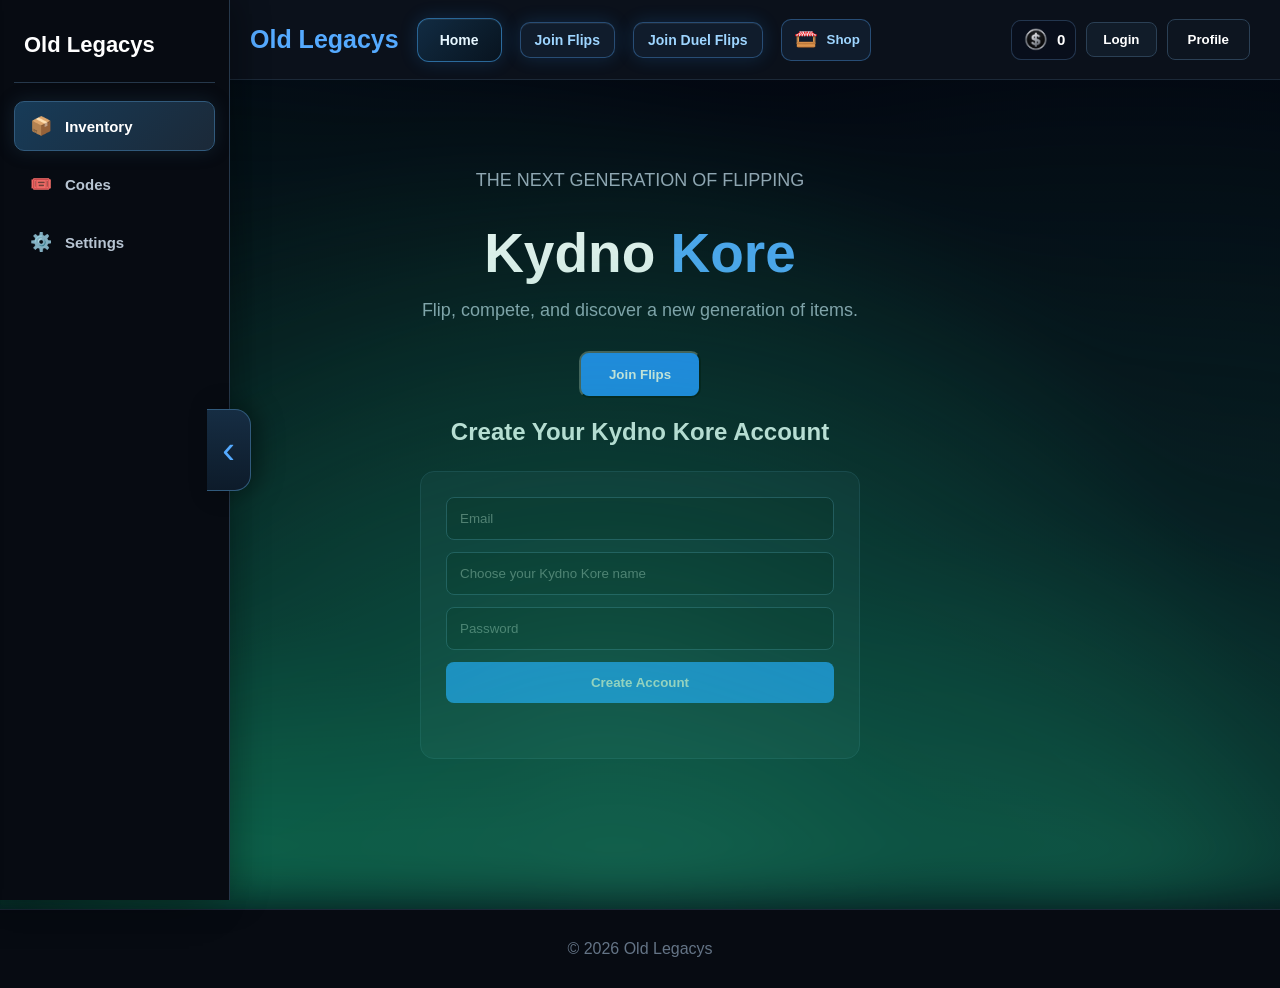
==== index.html @ 5fd255b4 "heyeyeyey" ====
<!DOCTYPE html>

<html>
<head>
<meta content="width=device-width, initial-scale=1, maximum-scale=1, user-scalable=no, viewport-fit=cover" name="viewport"/>
<title>Kydno Kore Test</title>
<link href="style.css" rel="stylesheet"/>
<link href="css/admin-panels.css" rel="stylesheet"/>
<link rel="stylesheet" href="css/coinflip-animation.css">
<style id="admin-panel-redesign">

/* ===== ADMIN PANEL REDESIGN ONLY ===== */

#admin-panel.profile-panel {
background: rgba(2, 7, 16, .78) !important;
backdrop-filter: blur(10px) !important;
-webkit-backdrop-filter: blur(10px) !important;
}

#admin-panel .profile-box {
width: min(600px, 92vw) !important;

padding: 0 !important;
overflow: hidden !important;

background:
radial-gradient(
circle at top right,
rgba(54, 111, 190, .18),
transparent 42%
),
linear-gradient(
145deg,
#162235,
#101a29 55%,
#0c1421
) !important;

border: 1px solid rgba(86, 150, 235, .42) !important;
border-radius: 22px !important;

box-shadow:
0 28px 90px rgba(0, 0, 0, .62),
0 0 45px rgba(41, 116, 214, .12) !important;
}

#admin-panel h2 {
margin: 0 !important;
padding: 28px 30px 8px !important;

color: #f4f8ff !important;

font-size: 30px !important;
}

#admin-panel > .profile-box > p {
margin: 0 !important;
padding: 0 30px 24px !important;

color: #91b9ed !important;

font-size: 13px !important;
letter-spacing: 1px !important;

border-bottom: 1px solid rgba(109, 157, 220, .18) !important;
}

#admin-panel .admin-content {
padding: 26px 30px 30px !important;
}

#admin-panel .admin-content > p {
color: #aabbd0 !important;
}

#close-admin {
top: 20px !important;
right: 20px !important;

width: 44px !important;
height: 44px !important;

border-radius: 14px !important;

background: rgba(255,255,255,.05) !important;
border: 1px solid rgba(151,184,226,.18) !important;

color: #d8e6f8 !important;

font-size: 27px !important;
}

#admin-user-search {
width: 100% !important;

padding: 15px 17px !important;

box-sizing: border-box !important;

background: rgba(7, 15, 27, .7) !important;

border: 1px solid rgba(117,164,226,.22) !important;
border-radius: 13px !important;

color: #f4f8ff !important;

outline: none !important;
}

#admin-user-search:focus {
border-color: rgba(101,166,242,.7) !important;

box-shadow: 0 0 0 3px rgba(55,125,220,.12) !important;
}

#admin-search-button {
width: 100% !important;

margin-top: 12px !important;
padding: 15px !important;

border: 1px solid rgba(117,177,255,.45) !important;
border-radius: 13px !important;

background:
linear-gradient(
135deg,
#3c82d4,
#245fa8
) !important;

color: white !important;

font-size: 15px !important;
font-weight: 700 !important;

cursor: pointer !important;

box-shadow:
0 8px 24px rgba(36,95,168,.25) !important;
}

#admin-search-button:hover {
transform: translateY(-1px) !important;

filter: brightness(1.1) !important;
}

#admin-user-result {
margin-top: 18px !important;
}


/* =====================================
   JOIN FLIP VALUE METER
===================================== */
.join-value-meter {
    margin: 18px 0 8px;
    padding: 16px;
    border: 1px solid rgba(89, 154, 255, 0.22);
    border-radius: 14px;
    background: linear-gradient(180deg, rgba(13, 22, 43, 0.92), rgba(8, 14, 28, 0.92));
    box-shadow: inset 0 1px 0 rgba(255,255,255,0.035), 0 10px 30px rgba(0,0,0,0.16);
}

.join-value-meter-header, .join-value-meter-footer {
    display: flex;
    align-items: flex-end;
    justify-content: space-between;
    gap: 16px;
}

.join-value-meter-label {
    display: block;
    font-size: 11px;
    text-transform: uppercase;
    letter-spacing: 0.08em;
    opacity: 0.58;
    margin-bottom: 4px;
}

.join-value-meter-header strong {
    font-size: 20px;
    line-height: 1;
}

.join-value-meter-target-wrap { text-align: right; }

.join-value-meter-track {
    position: relative;
    height: 18px;
    margin: 22px 0 18px;
    overflow: visible;
    border-radius: 999px;
    background: rgba(255,255,255,0.075);
    box-shadow: inset 0 2px 7px rgba(0,0,0,0.38);
}

.join-value-acceptable-zone {
    position: absolute;
    top: 2px;
    bottom: 2px;
    border-radius: 999px;
    background: rgba(61, 224, 150, 0.13);
    box-shadow: inset 0 0 14px rgba(61,224,150,0.09);
}

.join-value-fill {
    position: absolute;
    left: 0;
    top: 2px;
    bottom: 2px;
    width: 0%;
    border-radius: 999px;
    background: linear-gradient(90deg, #5f8cff, #7d5cff);
    box-shadow: 0 0 12px rgba(95,140,255,0.5), 0 0 28px rgba(125,92,255,0.2);
    transition: width 320ms cubic-bezier(.2,.8,.2,1), background 220ms ease, box-shadow 220ms ease;
}

.join-value-meter.is-valid .join-value-fill {
    background: linear-gradient(90deg, #36d98b, #48f0ae);
    box-shadow: 0 0 14px rgba(54,217,139,0.62), 0 0 30px rgba(72,240,174,0.24);
}

.join-value-meter.is-low .join-value-fill {
    background: linear-gradient(90deg, #ff637a, #ff9a5c);
    box-shadow: 0 0 14px rgba(255,99,122,0.5);
}

.join-value-meter.is-high .join-value-fill {
    background: linear-gradient(90deg, #ff8a5c, #ff5f7d);
    box-shadow: 0 0 14px rgba(255,95,125,0.5);
}

.join-value-marker {
    position: absolute;
    top: -5px;
    bottom: -5px;
    width: 2px;
    background: rgba(255,255,255,0.68);
    box-shadow: 0 0 8px rgba(255,255,255,0.24);
    z-index: 3;
}

.join-value-marker span {
    position: absolute;
    top: 23px;
    left: 50%;
    transform: translateX(-50%);
    font-size: 10px;
    white-space: nowrap;
    opacity: 0.52;
}

.join-value-target-marker {
    width: 3px;
    background: #ffffff;
    box-shadow: 0 0 12px rgba(255,255,255,0.55);
}

.join-value-meter-footer {
    align-items: center;
    font-size: 12px;
    opacity: 0.72;
}

.join-value-status {
    font-size: 12px;
    transition: color 180ms ease;
}

.join-value-meter.is-valid .join-value-status { color: #48f0ae; }
.join-value-meter.is-low .join-value-status,
.join-value-meter.is-high .join-value-status { color: #ff8b8b; }

/* Compact Join Value Meter layout: sits to the left of Total Value */
.join-value-summary-row {
    display: flex;
    align-items: center;
    justify-content: space-between;
    gap: 18px;
    margin-top: 18px;
}

.join-value-summary-row .join-value-meter {
    flex: 1 1 auto;
    min-width: 0;
    margin: 0;
    padding: 12px 14px 11px;
}

.join-value-summary-row .create-flip-summary {
    flex: 0 0 auto;
    margin: 0;
    min-width: 150px;
    text-align: right;
}

.join-value-summary-row .join-value-meter-header strong {
    font-size: 17px;
}

.join-value-summary-row .join-value-meter-track {
    height: 12px;
    margin: 14px 0 14px;
}

.join-value-summary-row .join-value-marker {
    top: -4px;
    bottom: -4px;
}

.join-value-summary-row .join-value-marker span {
    top: 17px;
    font-size: 9px;
}

.join-value-summary-row .join-value-meter-footer {
    font-size: 11px;
}

@media (max-width: 700px) {
    /* Phones: stack the meter and total so neither gets cramped */
    .join-value-summary-row {
        flex-direction: column;
        align-items: stretch;
        gap: 12px;
    }

    .join-value-summary-row .join-value-meter {
        width: 100%;
    }

    .join-value-summary-row .create-flip-summary {
        min-width: 0;
        width: 100%;
        text-align: right;
    }

    .join-value-summary-row .join-value-meter-header strong {
        font-size: 16px;
    }
}

@media (max-width: 420px) {
    .join-value-summary-row .join-value-meter {
        padding: 11px 12px 10px;
    }

    .join-value-summary-row .join-value-meter-header,
    .join-value-summary-row .join-value-meter-footer {
        gap: 10px;
    }

    .join-value-summary-row .join-value-meter-track {
        margin: 13px 0 14px;
    }
}

/* MATCH READY POPUP */
/* JOIN FLIP — PLAYER VS PLAYER PANEL */
#create-flip-panel.join-player-panel .create-flip-box {
    width: min(1080px, 96vw) !important;
}
#create-flip-panel.join-player-panel .join-player-layout {
    display: grid;
    grid-template-columns: minmax(0, 1fr) minmax(0, 1fr);
    gap: 18px;
    margin: 18px 0;
}
#create-flip-panel.join-player-panel .join-player-side {
    min-width: 0;
    border: 1px solid rgba(110, 165, 235, .18);
    border-radius: 18px;
    background: linear-gradient(160deg, rgba(19,31,50,.88), rgba(8,15,28,.88));
    overflow: hidden;
}
#create-flip-panel.join-player-panel .join-player-side-header {
    padding: 16px 18px;
    border-bottom: 1px solid rgba(120,170,235,.14);
    background: rgba(255,255,255,.025);
}
#create-flip-panel.join-player-panel .join-player-side-label {
    display:block;
    font-size:10px;
    text-transform:uppercase;
    letter-spacing:.12em;
    opacity:.52;
    margin-bottom:5px;
}
#create-flip-panel.join-player-panel .join-player-name {
    display:flex;
    align-items:center;
    gap:9px;
    font-size:18px;
    font-weight:800;
}
#create-flip-panel.join-player-panel .join-player-avatar {
    width:34px;height:34px;border-radius:11px;display:grid;place-items:center;
    background:linear-gradient(145deg,#315f9e,#182b49);
    border:1px solid rgba(132,184,255,.25);
    box-shadow:0 5px 18px rgba(0,0,0,.22);
}
#create-flip-panel.join-player-panel .join-player-total {
    margin-top:6px;font-size:12px;opacity:.62;
}
#create-flip-panel.join-player-panel .join-opponent-items,
#create-flip-panel.join-player-panel .join-your-items {
    padding:14px;
    height:300px;
    overflow-y:auto;
    overscroll-behavior:contain;
}
#create-flip-panel.join-player-panel .join-opponent-items::-webkit-scrollbar,
#create-flip-panel.join-player-panel .join-your-items::-webkit-scrollbar { width:7px; }
#create-flip-panel.join-player-panel .join-opponent-items::-webkit-scrollbar-thumb,
#create-flip-panel.join-player-panel .join-your-items::-webkit-scrollbar-thumb { background:rgba(140,180,235,.22);border-radius:99px; }
#create-flip-panel.join-player-panel .join-opponent-item {
    display:flex;align-items:center;gap:12px;padding:10px 11px;margin-bottom:8px;
    border:1px solid rgba(255,255,255,.07);border-radius:12px;background:rgba(255,255,255,.035);
}
#create-flip-panel.join-player-panel .join-opponent-item img,
#create-flip-panel.join-player-panel .join-opponent-item .join-item-placeholder {
    width:42px;height:42px;flex:0 0 42px;object-fit:contain;border-radius:9px;
}
#create-flip-panel.join-player-panel .join-item-placeholder { display:grid;place-items:center;background:rgba(255,255,255,.05);font-size:18px; }
#create-flip-panel.join-player-panel .join-opponent-item-info { min-width:0;flex:1; }
#create-flip-panel.join-player-panel .join-opponent-item-name { font-size:13px;font-weight:700;overflow:hidden;text-overflow:ellipsis;white-space:nowrap; }
#create-flip-panel.join-player-panel .join-opponent-item-value { font-size:11px;opacity:.58;margin-top:3px; }
#create-flip-panel.join-player-panel .join-readonly-note { font-size:10px;opacity:.42;text-align:center;margin:8px 0 0; }
#create-flip-panel.join-player-panel .join-your-items { height:300px; }
#create-flip-panel.join-player-panel .join-value-summary-row { margin-top:14px; }
#create-flip-panel.join-player-panel .join-vs-divider {
    display:flex;align-items:center;gap:12px;margin:8px 0;color:rgba(255,255,255,.5);font-size:11px;font-weight:800;letter-spacing:.1em;
}
#create-flip-panel.join-player-panel .join-vs-divider::before,
#create-flip-panel.join-player-panel .join-vs-divider::after { content:"";height:1px;background:rgba(120,170,235,.15);flex:1; }
@media(max-width:760px){
    #create-flip-panel.join-player-panel .join-player-layout { grid-template-columns:1fr; }
    #create-flip-panel.join-player-panel .join-opponent-items,
    #create-flip-panel.join-player-panel .join-your-items { height:240px; }
    #create-flip-panel.join-player-panel .create-flip-box { width:min(620px,96vw) !important; }
}


/* =====================================
   DUEL FLIPS NAV + PAGE
   ===================================== */
.join-flips-nav-button {
    border: 1px solid rgba(85,170,255,.35);
    background: rgba(18,31,48,.85);
    color: #9ed5ff;
    cursor: pointer;
    padding: 9px 14px;
    border-radius: 10px;
    font-weight: 700;
    transition: .2s ease;
}
.join-flips-nav-button:hover {
    background: rgba(42,115,185,.28);
    border-color: rgba(85,170,255,.7);
    transform: translateY(-1px);
}
.join-duel-nav-button {
    border: 1px solid rgba(85,170,255,.35);
    background: rgba(18,31,48,.85);
    color: #9ed5ff;
    cursor: pointer;
    padding: 9px 14px;
    border-radius: 10px;
    font-weight: 700;
    transition: .2s ease;
}
.join-duel-nav-button:hover {
    background: rgba(42,115,185,.28);
    border-color: rgba(85,170,255,.7);
    transform: translateY(-1px);
}
.duel-flips-page .flips-title-area {
    display: block;
    text-align: left;
    padding: 10px 0 18px;
}
.duel-flips-page .flips-title-area h1 {
    margin: 0 0 6px;
}
.duel-flips-page .flips-title-area p {
    margin: 0;
    color: rgba(220,230,245,.68);
}
@media (max-width: 900px) {
    .site-header { padding-left: 18px !important; }
    .header-left { gap: 8px !important; }
    .join-flips-nav-button, .join-duel-nav-button { padding: 8px 10px; font-size: 12px; }
}

</style>
<style id="join-value-meter-final-fix">

/* =====================================
   JOIN VALUE METER — FINAL LAYOUT FIX
===================================== */
.join-value-summary-row { width: 100%; min-height: 78px; }

/* Create mode: hidden meter leaves Total Value on the far right. */
.join-value-summary-row .join-value-meter[hidden] + .create-flip-summary {
    margin-left: auto !important;
    min-width: 150px;
    text-align: right;
}

/* Join mode: compact meter left, Total Value fixed right. */
.join-value-summary-row .join-value-meter:not([hidden]) {
    flex: 1 1 0;
    max-width: calc(100% - 180px);
    min-width: 0;
    padding: 10px 13px 9px;
    border-radius: 13px;
}

.join-value-summary-row .create-flip-summary {
    margin-left: auto !important;
    flex: 0 0 150px;
    min-width: 150px;
    text-align: right;
}

.join-value-summary-row .join-value-meter-header strong { font-size: 16px; }
.join-value-summary-row .join-value-meter-track { height: 11px; margin: 12px 0 13px; overflow: visible; }
.join-value-summary-row .join-value-meter-footer {
    display: flex; align-items: center; justify-content: space-between; gap: 10px; font-size: 11px;
}

/* Clear color states. */
.join-value-meter.is-low .join-value-fill {
    background: linear-gradient(90deg, #ff536f, #ff9b57) !important;
    box-shadow: 0 0 16px rgba(255,83,111,.55) !important;
}
.join-value-meter.is-valid .join-value-fill {
    background: linear-gradient(90deg, #27c99a, #59f0b8) !important;
    box-shadow: 0 0 18px rgba(39,201,154,.58) !important;
}
.join-value-meter.is-high .join-value-fill {
    background: linear-gradient(90deg, #ffad4f, #ff536f) !important;
    box-shadow: 0 0 16px rgba(255,83,111,.55) !important;
}
.join-value-meter.is-valid .join-value-status { color: #59f0b8 !important; }
.join-value-meter.is-low .join-value-status { color: #ff9b8d !important; }
.join-value-meter.is-high .join-value-status { color: #ffb15c !important; }
.join-value-acceptable-zone {
    background: rgba(70,235,171,.14) !important;
    border-left: 1px solid rgba(89,240,184,.48);
    border-right: 1px solid rgba(89,240,184,.48);
}

@media (max-width: 700px) {
    .join-value-summary-row { flex-direction: row !important; align-items: center; gap: 14px; }
    .join-value-summary-row .join-value-meter:not([hidden]) { width: auto; max-width: none; flex: 1 1 0; }
    .join-value-summary-row .create-flip-summary { width: auto; flex: 0 0 126px; min-width: 126px; }
}
@media (max-width: 480px) {
    .join-value-summary-row { flex-direction: column !important; align-items: stretch; }
    .join-value-summary-row .join-value-meter:not([hidden]),
    .join-value-summary-row .create-flip-summary { width: 100%; max-width: none; min-width: 0; flex: none; }
}

</style>
<style id="inventory-image-sizing">

.inventory-item-image {
width: 46px !important;
height: 46px !important;
flex: 0 0 46px !important;

display: flex !important;
align-items: center !important;
justify-content: center !important;
}

.inventory-item-image img {
width: 41px !important;
height: 41px !important;

object-fit: contain !important;
display: block !important;

border-radius: 6px !important;
}

</style>
<style id="inventory-item-layout">

.inventory-item {
display: flex !important;
align-items: center !important;
gap: 16px !important;
}

.inventory-item-image {
width: 46px !important;
height: 46px !important;
flex-shrink: 0 !important;
}

.inventory-item-info {
display: flex !important;
flex-direction: column !important;
justify-content: center !important;
}

.inventory-item-info h3 {
margin: 0 !important;
}

.inventory-item-info p {
margin: 5px 0 0 !important;
}
/* Cleaner inventory text */

.inventory-item-info h3 {
color: #f8fbff !important;
font-weight: 700 !important;
letter-spacing: 0.2px !important;
text-shadow: 0 1px 2px rgba(0, 0, 0, 0.35);
}

.inventory-item-info p {
color: #b9c7d9 !important;
font-weight: 500 !important;
text-shadow: 0 1px 2px rgba(0, 0, 0, 0.3);
}
/* Disable navigation buttons when sidebar is collapsed */

.side-menu.collapsed {
background: #070b12;
}

.side-menu.collapsed .side-menu-items {
pointer-events: none !important;
}

.side-menu.collapsed #sidebar-toggle {
pointer-events: auto !important;
}

</style>
<style id="admin-search-result-redesign">

/* ===== ADMIN SEARCH RESULT ===== */

#admin-user-result {
margin-top: 18px !important;
}

/* The user result card */

#admin-user-result > div {
padding: 18px !important;

background:
linear-gradient(
145deg,
rgba(34, 52, 76, .88),
rgba(18, 29, 45, .92)
) !important;

border: 1px solid
rgba(117, 164, 226, .20) !important;

border-radius: 16px !important;

box-shadow:
inset 0 1px 0 rgba(255,255,255,.03),
0 10px 30px rgba(0,0,0,.16) !important;
}

/* Username */

#admin-user-result strong {
color: #f2f7ff !important;

font-size: 18px !important;
font-weight: 750 !important;
}

/* VIEW INVENTORY BUTTON */

#admin-user-result button {
width: 100% !important;

margin-top: 14px !important;
padding: 14px 16px !important;

border: 1px solid
rgba(107, 176, 255, .42) !important;

border-radius: 13px !important;

background:
linear-gradient(
135deg,
#326fbd,
#214f91
) !important;

color: #ffffff !important;

font-size: 15px !important;
font-weight: 750 !important;

letter-spacing: .2px !important;

cursor: pointer !important;

box-shadow:
0 8px 22px rgba(32, 86, 158, .28) !important;

transition:
transform .18s ease,
filter .18s ease,
box-shadow .18s ease !important;
}

#admin-user-result button:hover {
transform: translateY(-2px) !important;

filter: brightness(1.12) !important;

box-shadow:
0 12px 28px rgba(45, 110, 200, .38) !important;
}

#admin-user-result button:active {
transform: translateY(0) scale(.98) !important;
}

</style>
<style id="flip-panel-viewport-and-join-validation-fix">
/* Keep the full Create/Join panel reachable instead of cutting off the bottom button. */
#create-flip-panel.create-flip-panel {
    align-items: flex-start !important;
    overflow-y: auto !important;
    overscroll-behavior: contain;
    box-sizing: border-box !important;
    padding: 10px 12px 28px !important;
}
#create-flip-panel .create-flip-box {
    margin: 0 auto !important;
    max-height: calc(100svh - 20px);
    overflow-y: auto !important;
    box-sizing: border-box !important;
}
#confirm-create-flip.join-value-blocked {
    cursor: not-allowed !important;
    opacity: 0.52 !important;
    filter: saturate(0.55);
    box-shadow: none !important;
}
#confirm-create-flip.join-value-ready { opacity: 1 !important; }
@media (max-width: 700px) {
    #create-flip-panel.create-flip-panel { padding: 6px 8px 22px !important; }
    #create-flip-panel .create-flip-box { max-height: calc(100svh - 12px); }
}
</style>
<style id="final-tablet-layout-fix">
html, body { width: 100%; max-width: 100%; margin: 0; padding: 0; overflow-x: hidden !important; overscroll-behavior-x: none !important; touch-action: pan-y !important; }
*, *::before, *::after { box-sizing: border-box; }
button, a, input, select, textarea { touch-action: manipulation !important; }
.site-header, .main-content, .hero, .live-flips-page, .duel-flips-page { max-width: 100%; }
@media (max-width: 900px) {
  .site-header { width: 100% !important; max-width: 100vw !important; overflow: hidden !important; }
  .header-left, .header-actions { min-width: 0 !important; }
  .main-navigation { min-width: 0 !important; }
  .create-flip-panel { width: 100vw !important; max-width: 100vw !important; left: 0 !important; right: 0 !important; }
  .create-flip-box { width: min(96vw, 1080px) !important; max-width: 96vw !important; }
}
</style>
<style id="KK-HARD-UI-FIX">
/* HARD TABLET FRAME FIX */
html, body { width:100% !important; min-width:0 !important; max-width:100% !important; overflow-x:hidden !important; overscroll-behavior-x:none !important; }
body { margin:0 !important; padding:0 !important; }
body > * { max-width:100% !important; }
.site-header { width:100% !important; max-width:100vw !important; min-width:0 !important; overflow:hidden !important; }
.header-left, .header-actions, .main-navigation { min-width:0 !important; max-width:100% !important; }
.main-content, main, .hero, .live-flips-page, .duel-flips-page { width:100% !important; max-width:100% !important; min-width:0 !important; overflow-x:hidden !important; }
/* Keep the  balance out of the crowded top-right header. */
.site-header .hero-balance { display:none !important; }
.hero-balance { margin:18px auto 0 !important; width:max-content !important; }
/* Make the modal impossible to remain visually hidden when opened by our controller. */
#create-flip-panel.kk-open { display:flex !important; visibility:visible !important; opacity:1 !important; pointer-events:auto !important; position:fixed !important; inset:0 !important; z-index:99999 !important; width:100vw !important; max-width:none !important; overflow-y:auto !important; overflow-x:hidden !important; }
#create-flip-panel.kk-open .create-flip-box { margin:auto !important; max-width:calc(100vw - 24px) !important; width:min(1080px, calc(100vw - 24px)) !important; max-height:calc(100dvh - 24px) !important; overflow-y:auto !important; }
#create-flip-panel:not(.kk-open) { pointer-events:none !important; }
#create-flip-panel .create-flip-item, #create-flip-panel button { touch-action:manipulation !important; }
@media (max-width:900px) {
  .site-header { padding-left:8px !important; padding-right:8px !important; }
  .header-left { flex-wrap:wrap !important; gap:6px !important; }
  .main-navigation { display:none !important; }
  .header-actions { flex-shrink:0 !important; }
  .header-actions .balance { display:none !important; }
  .back-home-button, .join-flips-nav-button, .join-duel-nav-button { white-space:nowrap !important; }
  .hero, .live-flips-page, .duel-flips-page { padding-left:12px !important; padding-right:12px !important; }
}
</style>
<style id="KK-FINAL-ROWS-AND-MODALS">
/* FINAL UI: compact stacked flip rows */















/* Modal must be a real full-screen layer. Nothing behind it can receive a tap. */
#create-flip-panel.create-flip-panel {
  position:fixed !important;
  inset:0 !important;
  width:100vw !important;
  height:100dvh !important;
  max-width:none !important;
  max-height:none !important;
  display:flex !important;
  align-items:flex-start !important;
  justify-content:center !important;
  padding:14px !important;
  overflow-y:auto !important;
  overflow-x:hidden !important;
  overscroll-behavior:contain !important;
  touch-action:pan-y !important;
  z-index:2147483000 !important;
  isolation:isolate !important;
}
#create-flip-panel.create-flip-panel.hidden { display:none !important; }
#create-flip-panel.create-flip-panel:not(.hidden) { display:flex !important; pointer-events:auto !important; }
#create-flip-panel .create-flip-box {
  position:relative !important;
  z-index:2 !important;
  width:min(1080px,calc(100vw - 28px)) !important;
  max-width:1080px !important;
  max-height:calc(100dvh - 28px) !important;
  overflow-y:auto !important;
  overflow-x:hidden !important;
  overscroll-behavior:contain !important;
  touch-action:pan-y !important;
  margin:0 auto !important;
  flex:0 0 auto !important;
}
#create-flip-panel .close-create-flip {
  position:sticky !important;
  top:0 !important;
  z-index:20 !important;
  cursor:pointer !important;
  pointer-events:auto !important;
}

/* CREATE inventory: one internal scroll area, always reachable. */
#create-flip-panel:not(.join-player-panel) #kk-create-items-slot { display:block !important; width:100% !important; }
#create-flip-panel:not(.join-player-panel) #create-flip-items {
  display:grid !important;
  grid-template-columns:repeat(auto-fill,minmax(130px,1fr)) !important;
  gap:10px !important;
  max-height:420px !important;
  overflow-y:auto !important;
  overflow-x:hidden !important;
  touch-action:pan-y !important;
  overscroll-behavior:contain !important;
}

/* JOIN: always half-and-half, with each inventory independently scrollable. */
#create-flip-panel.join-player-panel #join-player-layout {
  display:grid !important;
  grid-template-columns:minmax(0,1fr) minmax(0,1fr) !important;
  gap:14px !important;
  width:100% !important;
  min-width:0 !important;
  margin:14px 0 !important;
}
#create-flip-panel.join-player-panel .join-player-side {
  min-width:0 !important;
  width:100% !important;
  overflow:hidden !important;
}
#create-flip-panel.join-player-panel .join-opponent-items,
#create-flip-panel.join-player-panel .join-your-items {
  height:360px !important;
  max-height:360px !important;
  overflow-y:auto !important;
  overflow-x:hidden !important;
  touch-action:pan-y !important;
  overscroll-behavior:contain !important;
}
#create-flip-panel.join-player-panel #kk-your-items-slot { width:100% !important; }
#create-flip-panel.join-player-panel #kk-your-items-slot #create-flip-items {
  display:grid !important;
  grid-template-columns:repeat(auto-fill,minmax(105px,1fr)) !important;
  gap:9px !important;
  max-height:none !important;
  overflow:visible !important;
  padding:0 !important;
}
#create-flip-panel.join-player-panel .create-flip-item { min-width:0 !important; }

/* No balance/coin decorations in this UI. */
.kk-header-balance, .hero-balance, .balance, .header-balance { display:none !important; }

@media(max-width:760px){
  
  
  
  #create-flip-panel.join-player-panel #join-player-layout { grid-template-columns:minmax(0,1fr) minmax(0,1fr) !important; gap:8px !important; }
  #create-flip-panel.join-player-panel .join-opponent-items,
  #create-flip-panel.join-player-panel .join-your-items { height:300px !important; max-height:300px !important; }
  #create-flip-panel .create-flip-box { width:calc(100vw - 16px) !important; max-width:calc(100vw - 16px) !important; max-height:calc(100dvh - 16px) !important; }
}
</style>
<style id="kk-clean-modal-and-rows">
/* CLEAN MODAL: fixed frame, scrolling content, fixed action button */
#create-flip-panel { overflow:hidden !important; }
#create-flip-panel .create-flip-box { position:relative !important; display:flex !important; flex-direction:column !important; width:min(1080px, calc(100vw - 24px)) !important; height:min(92svh, 820px) !important; max-height:min(92svh, 820px) !important; overflow:hidden !important; box-sizing:border-box !important; }
#create-flip-panel .kk-modal-scroll { flex:1 1 auto !important; min-height:0 !important; overflow-y:auto !important; overflow-x:hidden !important; padding-right:4px !important; -webkit-overflow-scrolling:touch !important; }
#create-flip-panel #confirm-create-flip { flex:0 0 auto !important; position:relative !important; bottom:auto !important; margin:12px 0 0 !important; width:100% !important; min-height:52px !important; z-index:20 !important; }
#create-flip-panel #close-create-flip { position:absolute !important; top:12px !important; right:12px !important; left:auto !important; z-index:50 !important; }
/* JOIN IS ALWAYS TWO COLUMNS */
#create-flip-panel.join-player-panel #join-player-layout { display:grid !important; grid-template-columns:minmax(0,1fr) minmax(0,1fr) !important; gap:14px !important; align-items:stretch !important; width:100% !important; }
#create-flip-panel.join-player-panel .join-player-side { min-width:0 !important; width:100% !important; }
#create-flip-panel.join-player-panel .join-opponent-items,
#create-flip-panel.join-player-panel .join-your-items { height:300px !important; max-height:300px !important; overflow-y:auto !important; overflow-x:hidden !important; }
#create-flip-panel.join-player-panel #kk-your-items-slot { width:100% !important; min-height:100px !important; }
#create-flip-panel.join-player-panel #kk-your-items-slot #create-flip-items { display:grid !important; grid-template-columns:repeat(2,minmax(0,1fr)) !important; gap:8px !important; max-height:none !important; overflow:visible !important; }
/* STACKED FLIP ROWS WITH THE DARK DECORATION RESTORED */






@media(max-width:700px){
  #create-flip-panel .create-flip-box { width:calc(100vw - 16px) !important; height:94svh !important; max-height:94svh !important; padding:14px !important; }
  #create-flip-panel.join-player-panel #join-player-layout { grid-template-columns:minmax(0,1fr) minmax(0,1fr) !important; gap:7px !important; }
  #create-flip-panel.join-player-panel .join-opponent-items, #create-flip-panel.join-player-panel .join-your-items { height:260px !important; max-height:260px !important; padding:7px !important; }
  
}
</style>
<style id="KK-BLANK-POPUP-FIX">
#create-flip-panel.create-flip-panel{
  position:fixed!important;inset:0!important;width:100vw!important;height:100dvh!important;
  max-width:none!important;max-height:none!important;padding:14px!important;
  display:none!important;align-items:center!important;justify-content:center!important;
  overflow:hidden!important;z-index:2147483000!important;box-sizing:border-box!important;
  background:rgba(2,7,15,.78)!important;
}
#create-flip-panel.create-flip-panel:not(.hidden){
  display:flex!important;visibility:visible!important;opacity:1!important;pointer-events:auto!important;
}
#create-flip-panel.create-flip-panel.hidden{display:none!important;pointer-events:none!important;}

#create-flip-panel .create-flip-box{
  position:relative!important;display:flex!important;flex-direction:column!important;
  width:min(1080px,calc(100vw - 28px))!important;max-width:1080px!important;
  height:min(92dvh,820px)!important;max-height:calc(100dvh - 28px)!important;
  min-height:0!important;margin:auto!important;overflow:hidden!important;box-sizing:border-box!important;
}
#create-flip-panel .kk-modal-scroll{
  flex:1 1 auto!important;min-height:0!important;width:100%!important;
  overflow-y:auto!important;overflow-x:hidden!important;
  -webkit-overflow-scrolling:touch!important;overscroll-behavior:contain!important;padding-right:3px!important;
}
#create-flip-panel #close-create-flip{
  position:absolute!important;top:12px!important;right:12px!important;left:auto!important;
  z-index:50!important;pointer-events:auto!important;
}
#create-flip-panel #confirm-create-flip{
  position:relative!important;flex:0 0 auto!important;width:100%!important;min-height:52px!important;
  margin:14px 0 0!important;z-index:50!important;pointer-events:auto!important;
}

/* CREATE MODE */
#create-flip-panel:not(.join-player-panel) #join-player-layout{display:none!important;}
#create-flip-panel:not(.join-player-panel) #kk-create-items-slot{display:block!important;width:100%!important;}
#create-flip-panel:not(.join-player-panel) #create-flip-items{
  display:grid!important;grid-template-columns:repeat(auto-fill,minmax(135px,1fr))!important;
  gap:12px!important;width:100%!important;max-height:350px!important;
  overflow-y:auto!important;overflow-x:hidden!important;
}

/* JOIN MODE: half-and-half, independently scrollable */
#create-flip-panel.join-player-panel .create-flip-box{
  width:min(1120px,calc(100vw - 28px))!important;max-width:1120px!important;
}
#create-flip-panel.join-player-panel #join-player-layout{
  display:grid!important;grid-template-columns:minmax(0,1fr) minmax(0,1fr)!important;
  gap:14px!important;width:100%!important;margin:16px 0!important;
}
#create-flip-panel.join-player-panel .join-player-side{
  min-width:0!important;width:100%!important;overflow:hidden!important;
}
#create-flip-panel.join-player-panel .join-opponent-items,
#create-flip-panel.join-player-panel .join-your-items{
  height:300px!important;max-height:300px!important;overflow-y:auto!important;overflow-x:hidden!important;
  -webkit-overflow-scrolling:touch!important;overscroll-behavior:contain!important;
}
#create-flip-panel.join-player-panel #kk-create-items-slot{display:none!important;}
#create-flip-panel.join-player-panel #kk-your-items-slot{
  display:block!important;width:100%!important;min-height:1px!important;
}
#create-flip-panel.join-player-panel #kk-your-items-slot #create-flip-items{
  display:grid!important;grid-template-columns:repeat(auto-fill,minmax(105px,1fr))!important;
  gap:9px!important;width:100%!important;max-height:none!important;overflow:visible!important;padding:0!important;
}
#create-flip-panel.join-player-panel .join-opponent-item{
  display:flex!important;align-items:center!important;gap:11px!important;min-height:64px!important;
  padding:10px!important;margin:0 0 8px!important;
  border:1px solid rgba(120,170,235,.16)!important;border-radius:12px!important;
  background:linear-gradient(145deg,rgba(18,31,51,.92),rgba(8,15,28,.94))!important;
}
#create-flip-panel.join-player-panel .join-opponent-item img,
#create-flip-panel.join-player-panel .join-item-placeholder{
  width:44px!important;height:44px!important;flex:0 0 44px!important;object-fit:contain!important;border-radius:9px!important;
}
#create-flip-panel.join-player-panel .join-opponent-item-info{min-width:0!important;flex:1!important;}
#create-flip-panel.join-player-panel .join-opponent-item-name{
  font-size:13px!important;font-weight:700!important;overflow:hidden!important;text-overflow:ellipsis!important;white-space:nowrap!important;
}
#create-flip-panel.join-player-panel .join-opponent-item-value{font-size:11px!important;opacity:.62!important;margin-top:3px!important;}

@media(max-width:760px){
  #create-flip-panel .create-flip-box{
    width:calc(100vw - 18px)!important;height:min(94dvh,820px)!important;
    max-height:calc(100dvh - 18px)!important;
  }
  #create-flip-panel.join-player-panel #join-player-layout{
    grid-template-columns:1fr 1fr!important;gap:8px!important;
  }
  #create-flip-panel.join-player-panel .join-opponent-items,
  #create-flip-panel.join-player-panel .join-your-items{
    height:260px!important;max-height:260px!important;
  }
  #create-flip-panel.join-player-panel #kk-your-items-slot #create-flip-items{
    grid-template-columns:repeat(2,minmax(0,1fr))!important;gap:7px!important;
  }
}
</style>
<style id="KK-POPUP-SCROLL-AND-STICKY-FINAL">
/* Final modal behavior: the whole panel scrolls, while the action button stays reachable. */
#create-flip-panel.create-flip-panel {
  overflow-y:auto !important;
  overflow-x:hidden !important;
  align-items:flex-start !important;
  -webkit-overflow-scrolling:touch !important;
  touch-action:pan-y !important;
}
#create-flip-panel .create-flip-box {
  height:auto !important;
  min-height:0 !important;
  max-height:calc(100dvh - 28px) !important;
  overflow-y:auto !important;
  overflow-x:hidden !important;
  -webkit-overflow-scrolling:touch !important;
  touch-action:pan-y !important;
  padding-bottom:10px !important;
}
#create-flip-panel #confirm-create-flip {
  position:sticky !important;
  bottom:0 !important;
  flex:0 0 auto !important;
  width:100% !important;
  min-height:52px !important;
  margin-top:14px !important;
  z-index:100 !important;
}
#create-flip-panel .close-create-flip {
  position:absolute !important;
  top:12px !important;
  right:12px !important;
  left:auto !important;
  z-index:200 !important;
}
#create-flip-panel.join-player-panel .join-player-layout {
  min-height:0 !important;
}
#create-flip-panel.join-player-panel .join-opponent-items,
#create-flip-panel.join-player-panel .join-your-items {
  min-height:220px !important;
  max-height:340px !important;
  overflow-y:auto !important;
  overflow-x:hidden !important;
  -webkit-overflow-scrolling:touch !important;
  touch-action:pan-y !important;
}
</style>
<style>
    .kash-display {
        display: inline-flex;
            align-items: center;
                gap: 7px;
                    width: max-content;
                        padding: 5px 10px;
                            border: 1px solid rgba(120, 170, 230, 0.25);
                                border-radius: 10px;
                                    background: rgba(8, 15, 28, 0.9);
                                        color: #ffffff;
                                            font-weight: 700;
                                                white-space: nowrap;
                                                }

                                                .kash-logo {
                                                    width: 28px;
                                                        height: 28px;
                                                            object-fit: contain;
                                                                display: block;
                                                                }

                                                                #kash-balance {
                                                                    font-size: 15px;
                                                                        line-height: 1;
                                                                        }
                                                                    .shop-nav-button {
                                                                            border: 1px solid rgba(85,170,255,.35);
                                                                                background: rgba(18,31,48,.85);
                                                                                    color: #9ed5ff;
                                                                                        cursor: pointer;
                                                                                            padding: 6px 10px;
                                                                                                border-radius: 10px;
                                                                                                    font-weight: 700;
                                                                                                        transition: .2s ease;

                                                                                                            display: inline-flex;
                                                                                                                align-items: center;
                                                                                                                    justify-content: center;
                                                                                                                        gap: 7px;

                                                                                                                            height: 42px;
                                                                                                                                width: auto;
                                                                                                                                    white-space: nowrap;
                                                                                                                                    }

                                                                                                                                    .shop-nav-button img {
                                                                                                                                        width: 28px;
                                                                                                                                            height: 28px;
                                                                                                                                                object-fit: contain;
                                                                                                                                                    display: block;
                                                                                                                                                        flex-shrink: 0;
                                                                                                                                                        }

                                                                                                                                                        .shop-nav-button:hover {
                                                                                                                                                            background: rgba(42,115,185,.28);
                                                                                                                                                                border-color: rgba(85,170,255,.7);
                                                                                                                                                                    transform: translateY(-1px);
                                                                                                                                                                    }
                                                                    
                                                                        
                                                                        
                                                                            .shop-sell-summary {
                                                                                display: none !important;
                                                                                }

                                                                                .shop-sell-total {
                                                                                    display: none !important;
                                                                                    }

                                                                                    #shop-sell-bar {
                                                                                        width: 100% !important;
                                                                                            margin-top: 18px !important;
                                                                                                
                                                                                                }

                                                                                                #shop-sell-selected {
                                                                                                    display: block !important;
                                                                                                        width: 100% !important;
                                                                                                            min-height: 60px !important;
                                                                                                                margin: 0 !important;
                                                                                                                    padding: 14px 20px !important;
                                                                                                                        border: 1px solid rgba(190, 100, 255, 0.9) !important;
                                                                                                                            border-radius: 14px !important;
                                                                                                                                background: linear-gradient(135deg, #6d20a8, #9b3de0) !important;
                                                                                                                                    color: #ffffff !important;
                                                                                                                                        font-size: 19px !important;
                                                                                                                                            font-weight: 800 !important;
                                                                                                                                                cursor: pointer !important;
                                                                                                                                                    box-shadow: 0 0 14px rgba(155, 61, 224, 0.7), 0 0 30px rgba(155, 61, 224, 0.4) !important;
                                                                                                                                                    }

                                                                                                                                                    #shop-sell-selected:hover:not(:disabled) {
                                                                                                                                                        border-color: rgba(220, 150, 255, 1) !important;
                                                                                                                                                            box-shadow: 0 0 18px rgba(190, 100, 255, 0.9), 0 0 38px rgba(155, 61, 224, 0.6) !important;
                                                                                                                                                            }

                                                                                                                                                            #shop-sell-selected:disabled {
                                                                                                                                                                opacity: 0.65 !important;
                                                                                                                                                                    cursor: not-allowed !important;
                                                                                                                                                                    }
                                                                                                                                                                    .shop-sell-receive {
                                                                                                                                                                        width: 100%;
                                                                                                                                                                            margin-top: 8px;
                                                                                                                                                                                padding: 9px 12px;
                                                                                                                                                                                    border: 1px solid rgba(120, 170, 230, 0.25);
                                                                                                                                                                                        border-radius: 10px;
                                                                                                                                                                                            background: rgba(8, 15, 28, 0.9);
                                                                                                                                                                                                color: #ffffff;
                                                                                                                                                                                                    font-size: 14px;
                                                                                                                                                                                                        font-weight: 700;
                                                                                                                                                                                                            text-align: center;
                                                                                                                                                                                                                box-sizing: border-box;
                                                                                                                                                                                                                }
                                                                                                                                                                                                                .hidden {
                                                                                                                                                                                                                    display: none !important;
                                                                                                                                                                                                                    }
                                                                                                                                                                                                                    /* =====================================
                                                                                                                                                                                                                       Kydno Kore - Shop Buy Listings
                                                                                                                                                                                                                          ===================================== */

                                                                                                                                                                                                                          .shop-buy-list {
                                                                                                                                                                                                                                width: 100%;
                                                                                                                                                                                                                                    display: flex;
                                                                                                                                                                                                                                        flex-direction: column;
                                                                                                                                                                                                                                            gap: 10px;
                                                                                                                                                                                                                                            }

                                                                                                                                                                                                                                            .shop-buy-item {
                                                                                                                                                                                                                                                width: 100%;
                                                                                                                                                                                                                                                    min-height: 86px;

                                                                                                                                                                                                                                                        display: flex;
                                                                                                                                                                                                                                                            align-items: center;
                                                                                                                                                                                                                                                                flex-wrap: wrap;

                                                                                                                                                                                                                                                                    gap: 14px;
                                                                                                                                                                                                                                                                        padding: 12px 14px;
                                                                                                                                                                                                                                                                            box-sizing: border-box;

                                                                                                                                                                                                                                                                                background: rgba(8, 15, 28, 0.88);
                                                                                                                                                                                                                                                                                    border: 1px solid rgba(100, 170, 255, 0.18);
                                                                                                                                                                                                                                                                                        border-radius: 12px;
                                                                                                                                                                                                                                                                                        }

                                                                                                                                                                                                                                                                                        .shop-buy-item-image {
                                                                                                                                                                                                                                                                                            width: 64px;
                                                                                                                                                                                                                                                                                                height: 64px;
                                                                                                                                                                                                                                                                                                    flex-shrink: 0;

                                                                                                                                                                                                                                                                                                        display: flex;
                                                                                                                                                                                                                                                                                                            align-items: center;
                                                                                                                                                                                                                                                                                                                justify-content: center;
                                                                                                                                                                                                                                                                                                                }

                                                                                                                                                                                                                                                                                                                .shop-buy-item-image img {
                                                                                                                                                                                                                                                                                                                    width: 60px;
                                                                                                                                                                                                                                                                                                                        height: 60px;
                                                                                                                                                                                                                                                                                                                            object-fit: contain;
                                                                                                                                                                                                                                                                                                                            }

                                                                                                                                                                                                                                                                                                                            .shop-buy-item-info {
                                                                                                                                                                                                                                                                                                                                min-width: 80px;
                                                                                                                                                                                                                                                                                                                                    flex: 1 1 auto;

                                                                                                                                                                                                                                                                                                                                        display: flex;
                                                                                                                                                                                                                                                                                                                                            align-items: center;
                                                                                                                                                                                                                                                                                                                                            }

                                                                                                                                                                                                                                                                                                                                            .shop-buy-item-info strong {
                                                                                                                                                                                                                                                                                                                                                color: #ffffff;
                                                                                                                                                                                                                                                                                                                                                    font-size: 16px;
                                                                                                                                                                                                                                                                                                                                                        font-weight: 800;
                                                                                                                                                                                                                                                                                                                                                        }

                                                                                                                                                                                                                                                                                                                                                        .shop-buy-item-price {
                                                                                                                                                                                                                                                                                                                                                            flex-shrink: 0;

                                                                                                                                                                                                                                                                                                                                                                display: flex;
                                                                                                                                                                                                                                                                                                                                                                    align-items: center;
                                                                                                                                                                                                                                                                                                                                                                        gap: 5px;
                                                                                                                                                                                                                                                                                                                                                                        }

                                                                                                                                                                                                                                                                                                                                                                        .shop-buy-item-price img {
                                                                                                                                                                                                                                                                                                                                                                            width: 18px;
                                                                                                                                                                                                                                                                                                                                                                                height: 18px;
                                                                                                                                                                                                                                                                                                                                                                                    object-fit: contain;
                                                                                                                                                                                                                                                                                                                                                                                    }
                                                                                                                                                                                                                                                                                                                                                                                    .shop-buy-item-price strong {
                                                                                                                                                                                                                                                                                                                                                                                            color: #ffffff;
                                                                                                                                                                                                                                                                                                                                                                                                font-size: 15px;
                                                                                                                                                                                                                                                                                                                                                                                                    font-weight: 800;
                                                                                                                                                                                                                                                                                                                                                                                                        white-space: nowrap;
                                                                                                                                                                                                                                                                                                                                                                                                        }

                                                                                                                                                                                                                                                                                                                                                                                                        .shop-buy-quantity {
                                                                                                                                                                                                                                                                                                                                                                                                            display: flex;
                                                                                                                                                                                                                                                                                                                                                                                                                align-items: center;

                                                                                                                                                                                                                                                                                                                                                                                                                    height: 38px;

                                                                                                                                                                                                                                                                                                                                                                                                                        border: 1px solid rgba(80, 170, 255, 0.55);
                                                                                                                                                                                                                                                                                                                                                                                                                            border-radius: 10px;

                                                                                                                                                                                                                                                                                                                                                                                                                                overflow: hidden;
                                                                                                                                                                                                                                                                                                                                                                                                                                    background: rgba(5, 12, 24, 0.9);
                                                                                                                                                                                                                                                                                                                                                                                                                                    }

                                                                                                                                                                                                                                                                                                                                                                                                                                    .shop-buy-quantity button {
                                                                                                                                                                                                                                                                                                                                                                                                                                        width: 38px;
                                                                                                                                                                                                                                                                                                                                                                                                                                            height: 38px;

                                                                                                                                                                                                                                                                                                                                                                                                                                                border: 0;
                                                                                                                                                                                                                                                                                                                                                                                                                                                    background: rgba(20, 80, 150, 0.22);

                                                                                                                                                                                                                                                                                                                                                                                                                                                        color: #ffffff;
                                                                                                                                                                                                                                                                                                                                                                                                                                                            font-size: 20px;
                                                                                                                                                                                                                                                                                                                                                                                                                                                                font-weight: 800;

                                                                                                                                                                                                                                                                                                                                                                                                                                                                    cursor: pointer;
                                                                                                                                                                                                                                                                                                                                                                                                                                                                    }

                                                                                                                                                                                                                                                                                                                                                                                                                                                                    .shop-buy-quantity button:active {
                                                                                                                                                                                                                                                                                                                                                                                                                                                                        background: rgba(40, 120, 210, 0.45);
                                                                                                                                                                                                                                                                                                                                                                                                                                                                        }

                                                                                                                                                                                                                                                                                                                                                                                                                                                                        .shop-buy-selected-quantity {
                                                                                                                                                                                                                                                                                                                                                                                                                                                                            min-width: 34px;

                                                                                                                                                                                                                                                                                                                                                                                                                                                                                text-align: center;

                                                                                                                                                                                                                                                                                                                                                                                                                                                                                    color: #ffffff;
                                                                                                                                                                                                                                                                                                                                                                                                                                                                                        font-size: 14px;
                                                                                                                                                                                                                                                                                                                                                                                                                                                                                            font-weight: 800;
                                                                                                                                                                                                                                                                                                                                                                                                                                                                                            }

                                                                                                                                                                                                                                                                                                                                                                                                                                                                                            .shop-buy-available {
                                                                                                                                                                                                                                                                                                                                                                                                                                                                                                min-width: 38px;

                                                                                                                                                                                                                                                                                                                                                                                                                                                                                                    color: #55aaff;
                                                                                                                                                                                                                                                                                                                                                                                                                                                                                                        font-size: 14px;
                                                                                                                                                                                                                                                                                                                                                                                                                                                                                                            font-weight: 800;

                                                                                                                                                                                                                                                                                                                                                                                                                                                                                                                text-align: center;
                                                                                                                                                                                                                                                                                                                                                                                                                                                                                                                }
                                                                                                                                                                                                                                                                                                                                                                                                                                                                                                                .shop-buy-action {
                                                                                                                                                                                                                                                                                                                                                                                                                                                                                                                        flex: 0 0 100%;
                                                                                                                                                                                                                                                                                                                                                                                                                                                                                                                            width: 100%;

                                                                                                                                                                                                                                                                                                                                                                                                                                                                                                                                margin-top: 2px;
                                                                                                                                                                                                                                                                                                                                                                                                                                                                                                                                    padding-top: 10px;

                                                                                                                                                                                                                                                                                                                                                                                                                                                                                                                                        display: flex;
                                                                                                                                                                                                                                                                                                                                                                                                                                                                                                                                            align-items: center;
                                                                                                                                                                                                                                                                                                                                                                                                                                                                                                                                                justify-content: space-between;

                                                                                                                                                                                                                                                                                                                                                                                                                                                                                                                                                    gap: 12px;

                                                                                                                                                                                                                                                                                                                                                                                                                                                                                                                                                        border-top: 1px solid rgba(100, 170, 255, 0.16);
                                                                                                                                                                                                                                                                                                                                                                                                                                                                                                                                                        }

                                                                                                                                                                                                                                                                                                                                                                                                                                                                                                                                                        .shop-buy-action-total {
                                                                                                                                                                                                                                                                                                                                                                                                                                                                                                                                                            display: flex;
                                                                                                                                                                                                                                                                                                                                                                                                                                                                                                                                                                flex-direction: column;
                                                                                                                                                                                                                                                                                                                                                                                                                                                                                                                                                                    gap: 3px;
                                                                                                                                                                                                                                                                                                                                                                                                                                                                                                                                                                    }

                                                                                                                                                                                                                                                                                                                                                                                                                                                                                                                                                                    .shop-buy-action-total span {
                                                                                                                                                                                                                                                                                                                                                                                                                                                                                                                                                                        color: rgba(210, 225, 245, 0.65);
                                                                                                                                                                                                                                                                                                                                                                                                                                                                                                                                                                            font-size: 11px;
                                                                                                                                                                                                                                                                                                                                                                                                                                                                                                                                                                            }

                                                                                                                                                                                                                                                                                                                                                                                                                                                                                                                                                                            .shop-buy-action-total strong {
                                                                                                                                                                                                                                                                                                                                                                                                                                                                                                                                                                                color: #ffffff;
                                                                                                                                                                                                                                                                                                                                                                                                                                                                                                                                                                                    font-size: 14px;
                                                                                                                                                                                                                                                                                                                                                                                                                                                                                                                                                                                        font-weight: 800;
                                                                                                                                                                                                                                                                                                                                                                                                                                                                                                                                                                                        }

                                                                                                                                                                                                                                                                                                                                                                                                                                                                                                                                                                                        .shop-buy-action-button {
                                                                                                                                                                                                                                                                                                                                                                                                                                                                                                                                                                                            flex-shrink: 0;

                                                                                                                                                                                                                                                                                                                                                                                                                                                                                                                                                                                                padding: 8px 20px;

                                                                                                                                                                                                                                                                                                                                                                                                                                                                                                                                                                                                    border: 1px solid rgba(70, 170, 255, 0.7);
                                                                                                                                                                                                                                                                                                                                                                                                                                                                                                                                                                                                        border-radius: 9px;

                                                                                                                                                                                                                                                                                                                                                                                                                                                                                                                                                                                                            background: rgba(25, 110, 210, 0.25);

                                                                                                                                                                                                                                                                                                                                                                                                                                                                                                                                                                                                                color: #ffffff;
                                                                                                                                                                                                                                                                                                                                                                                                                                                                                                                                                                                                                    font-size: 13px;
                                                                                                                                                                                                                                                                                                                                                                                                                                                                                                                                                                                                                        font-weight: 800;

                                                                                                                                                                                                                                                                                                                                                                                                                                                                                                                                                                                                                            cursor: pointer;
                                                                                                                                                                                                                                                                                                                                                                                                                                                                                                                                                                                                                            }

                                                                                                                                                                                                                                                                                                                                                                                                                                                                                                                                                                                                                            .shop-buy-action-button:active {
                                                                                                                                                                                                                                                                                                                                                                                                                                                                                                                                                                                                                                background: rgba(35, 130, 230, 0.45);
                                                                                                                                                                                                                                                                                                                                                                                                                                                                                                                                                                                                                                }
                                                                                                                                                                                                                          
                                                                                                                                                                    </style>

<style id="KK-FINAL-FLIP-ROWS">
.active-flips-list{width:100%!important;max-width:1250px!important;margin:0 auto!important;padding:16px 12px 28px!important;display:flex!important;flex-direction:column!important;gap:12px!important;box-sizing:border-box!important;}
.active-flip-card{width:100%!important;min-height:156px!important;margin:0!important;padding:18px 20px!important;box-sizing:border-box!important;display:grid!important;grid-template-columns:minmax(190px,1.1fr) minmax(185px,1fr) 92px minmax(175px,.95fr) auto!important;align-items:center!important;gap:18px!important;position:relative!important;overflow:hidden!important;border:1px solid rgba(104,165,230,.28)!important;border-radius:16px!important;background:linear-gradient(145deg,rgba(18,31,51,.98),rgba(7,14,26,.99))!important;box-shadow:0 9px 25px rgba(0,0,0,.22),inset 0 1px 0 rgba(255,255,255,.025)!important;color:#fff!important;}
.active-flip-card::after{content:""!important;position:absolute!important;inset:0!important;pointer-events:none!important;border-radius:inherit!important;background:radial-gradient(circle at 52% 50%,rgba(70,145,220,.05),transparent 42%)!important;}
.kk-row-player,.kk-row-pets-box,.kk-row-coin,.kk-row-values,.kk-row-action{position:relative!important;z-index:1!important;min-width:0!important;}
.kk-row-player{display:flex!important;align-items:center!important;gap:12px!important;}
.kk-row-avatar{width:54px!important;height:54px!important;flex:0 0 54px!important;border-radius:50%!important;display:grid!important;place-items:center!important;background:rgba(255,255,255,.055)!important;border:1px solid rgba(145,190,235,.22)!important;color:rgba(255,255,255,.58)!important;font-size:20px!important;font-weight:800!important;}
.kk-row-player-info{min-width:0!important;}
.kk-row-name{font-size:17px!important;font-weight:800!important;color:#f5f8ff!important;white-space:nowrap!important;overflow:hidden!important;text-overflow:ellipsis!important;}
.kk-row-item-count{margin-top:6px!important;color:rgba(220,230,245,.58)!important;font-size:12px!important;font-weight:700!important;}
.kk-row-pets-box{min-width:0!important;min-height:72px!important;padding:7px 9px!important;display:flex!important;align-items:center!important;justify-content:center!important;box-sizing:border-box!important;border:1px solid rgba(94,170,255,.26)!important;border-radius:13px!important;background:linear-gradient(145deg,rgba(23,43,68,.78),rgba(8,19,33,.82))!important;box-shadow:0 0 16px rgba(65,145,230,.12),inset 0 0 14px rgba(77,153,235,.045),inset 0 1px 0 rgba(255,255,255,.035)!important;}
.kk-row-pets{width:100%!important;display:flex!important;align-items:center!important;justify-content:center!important;gap:8px!important;}
.kk-row-pet{width:54px!important;height:54px!important;flex:0 0 54px!important;object-fit:contain!important;display:block!important;filter:drop-shadow(0 2px 6px rgba(0,0,0,.25))!important;}
.kk-row-pet-empty{display:grid!important;place-items:center!important;border-radius:11px!important;background:rgba(255,255,255,.035)!important;border:1px solid rgba(255,255,255,.08)!important;color:rgba(255,255,255,.28)!important;font-weight:800!important;}
.kk-row-coin{display:flex!important;flex-direction:column!important;align-items:center!important;justify-content:center!important;gap:4px!important;}
.kk-row-coin img{width:74px!important;height:74px!important;object-fit:contain!important;display:block!important;}
.kk-row-coin span{font-size:9px!important;letter-spacing:.12em!important;font-weight:800!important;color:rgba(220,230,245,.48)!important;}
.kk-row-values{display:flex!important;flex-direction:column!important;justify-content:center!important;gap:3px!important;}
.kk-row-total-label,.kk-row-range-label{font-size:9px!important;font-weight:800!important;letter-spacing:.1em!important;color:rgba(220,230,245,.42)!important;}
.kk-row-total{font-size:17px!important;font-weight:850!important;color:#eaf4ff!important;margin-bottom:7px!important;white-space:nowrap!important;}
.kk-row-range{font-size:12px!important;font-weight:700!important;color:rgba(235,243,255,.72)!important;white-space:nowrap!important;}
.kk-row-action{display:flex!important;flex-direction:column!important;align-items:stretch!important;justify-content:center!important;gap:8px!important;min-width:112px!important;}
.active-flip-card .join-active-flip-button,.active-flip-card .cancel-active-flip-button,.active-flip-card .admin-cancel-active-flip-button{width:112px!important;min-width:112px!important;min-height:42px!important;margin:0!important;padding:9px 12px!important;border-radius:10px!important;color:#fff!important;font-size:11px!important;font-weight:800!important;cursor:pointer!important;white-space:nowrap!important;}
.active-flip-card .join-active-flip-button{border:1px solid rgba(85,170,255,.35)!important;background:linear-gradient(135deg,#2f72b9,#204d8d)!important;}
.active-flip-card .cancel-active-flip-button{border:1px solid rgba(85,170,255,.35)!important;background:linear-gradient(135deg,#2f72b9,#204d8d)!important;color:#fff!important;box-shadow:0 5px 15px rgba(32,86,158,.22)!important;}
.active-flip-card .admin-cancel-active-flip-button{border:1px solid rgba(255,91,91,.52)!important;background:linear-gradient(135deg,rgba(150,39,49,.98),rgba(99,25,33,.98))!important;box-shadow:0 5px 15px rgba(130,30,38,.20)!important;}
.active-flip-card .join-active-flip-button:hover,.active-flip-card .cancel-active-flip-button:hover,.active-flip-card .admin-cancel-active-flip-button:hover{filter:brightness(1.08)!important;}
.active-flip-card button:disabled{opacity:.55!important;cursor:not-allowed!important;}
@media(max-width:1050px){.active-flip-card{grid-template-columns:minmax(175px,1.05fr) minmax(145px,.9fr) 82px minmax(155px,.9fr) auto!important;gap:12px!important;padding:16px!important}.kk-row-avatar{width:50px!important;height:50px!important;flex-basis:50px!important}.kk-row-pet{width:48px!important;height:48px!important;flex-basis:48px!important}.kk-row-coin img{width:68px!important;height:68px!important}}
@media(max-width:760px){.active-flips-list{padding:12px 7px 22px!important}.active-flip-card{min-height:190px!important;grid-template-columns:minmax(0,1fr) 76px!important;grid-template-rows:auto auto auto!important;gap:10px 12px!important;padding:14px!important}.kk-row-player{grid-column:1!important;grid-row:1!important}.kk-row-pets-box{grid-column:1!important;grid-row:2!important}.kk-row-coin{grid-column:2!important;grid-row:1 / span 2!important}.kk-row-values{grid-column:1!important;grid-row:3!important}.kk-row-action{grid-column:2!important;grid-row:3!important;min-width:0!important;align-items:stretch!important}.active-flip-card .join-active-flip-button,.active-flip-card .cancel-active-flip-button,.active-flip-card .admin-cancel-active-flip-button{width:100%!important;min-width:0!important}.kk-row-avatar{width:48px!important;height:48px!important;flex-basis:48px!important}.kk-row-name{font-size:15px!important}.kk-row-pet{width:48px!important;height:48px!important;flex-basis:48px!important}.kk-row-coin img{width:68px!important;height:68px!important}}
@media(max-width:460px){.active-flip-card{min-height:208px!important}.kk-row-pet{width:44px!important;height:44px!important;flex-basis:44px!important}.kk-row-pets{gap:5px!important}.kk-row-total{font-size:15px!important}.kk-row-range{font-size:10px!important}.kk-row-action{min-width:94px!important}.active-flip-card .join-active-flip-button,.active-flip-card .cancel-active-flip-button,.active-flip-card .admin-cancel-active-flip-button{width:94px!important;font-size:10px!important;padding:8px 7px!important}}
</style>
</head>
<body>
<!-- Left Navigation -->
<aside class="side-menu">
<div class="side-menu-logo">
<div class="logo">Old Legacys</div>
</div>
<div class="side-menu-items">
<button class="side-menu-button active" id="inventory-button">
<span class="side-menu-icon">📦</span>
<span>Inventory</span>
</button>
<button class="side-menu-button" id="codes-button">
<span class="side-menu-icon">🎟️</span>
<span>Codes</span>
</button>
<button class="side-menu-button" id="settings-button">
<span class="side-menu-icon">⚙️</span>
<span>Settings</span>
</button>
<button class="side-menu-button" id="admin-button" style="display: none;">
<span class="side-menu-icon">👑</span>
<span>Admin Panel</span>
</button>
</div>
<button aria-label="Collapse sidebar" class="sidebar-toggle" id="sidebar-toggle">
‹
</button>
</aside>
<!-- =====================================
INVENTORY PANEL
===================================== -->
<div class="inventory-panel" id="inventory-panel">
<div class="inventory-header">
<div>
<h2>Inventory</h2>
<p>Your collected items</p>
</div>
<button aria-label="Close Inventory" class="inventory-close" id="inventory-close">
×
</button>
</div>
<div class="inventory-content" id="inventory-content">
</div>
</div>
<!-- SETTINGS PANEL -->
<div id="settings-panel" class="settings-panel">

    <div class="settings-header">
            <div>
                        <h2>Settings</h2>
                                    <p>🔨 Customize your profile</p>
                                            </div>
                                            
                                                    <button
                                                                id="settings-close"
                                                                            class="settings-close"
                                                                                        aria-label="Close Settings"
                                                                                                >
                                                                                                            ×
                                                                                                                    </button>
                                                                                                                        </div>
                                                                                                                        
                                                                                                                            <div class="settings-content">
                                                                                                                            
                                                                                                                                    <button class="settings-option" id="profile-picture-settings">
                                                                                                                                                <span class="settings-option-icon">👤</span>
                                                                                                                                                            <span>
                                                                                                                                                                            <strong>Profile Picture</strong>
                                                                                                                                                                                            <small>Choose a pet to use as your profile picture</small>
                                                                                                                                                                                                        </span>
                                                                                                                                                                                                                </button>
                                                                                                                                                                                                                
                                                                                                                                                                                                                        <button class="settings-option" id="pet-values-settings">
                                                                                                                                                                                                                                    <span class="settings-option-icon">🐾</span>
                                                                                                                                                                                                                                                <span>
                                                                                                                                                                                                                                                                <strong>Pet Values</strong>
                                                                                                                                                                                                                                                                                <small>View the current value of every pet</small>
                                                                                                                                                                                                                                                                                            </span>
                                                                                                                                                                                                                                                                                                    </button>
                                                                                                                                                                                                                                                                                                    
                                                                                                                                                                                                                                                                                                        </div>
                                                                                                                                                                                                                                                                                                        
                                                                                                                                                                                                                                                                                                        
                                                                                                                                                                                                                                                                                                        </div>
                                                                                                                                                                                                                                                                                                        <!-- PROFILE PICTURE SELECTOR -->
                                                                                                                                                                                                                                                                                                        <div id="profile-picture-selector" class="profile-picture-selector">
                                                                                                                                                                                                                                                                                                        
                                                                                                                                                                                                                                                                                                            <div class="profile-picture-selector-header">
                                                                                                                                                                                                                                                                                                                    <div>
                                                                                                                                                                                                                                                                                                                                <h3>Choose Profile Picture</h3>
                                                                                                                                                                                                                                                                                                                                            <p>Select a pet you've permanently unlocked</p>
                                                                                                                                                                                                                                                                                                                                                    </div>
                                                                                                                                                                                                                                                                                                                                                    
                                                                                                                                                                                                                                                                                                                                                            <button
                                                                                                                                                                                                                                                                                                                                                                        id="profile-picture-selector-close"
                                                                                                                                                                                                                                                                                                                                                                                    class="profile-picture-selector-close"
                                                                                                                                                                                                                                                                                                                                                                                                aria-label="Close"
                                                                                                                                                                                                                                                                                                                                                                                                        >
                                                                                                                                                                                                                                                                                                                                                                                                                    ×
                                                                                                                                                                                                                                                                                                                                                                                                                            </button>
                                                                                                                                                                                                                                                                                                                                                                                                                                </div>
                                                                                                                                                                                                                                                                                                                                                                                                                                
                                                                                                                                                                                                                                                                                                                                                                                                                                    <div id="profile-picture-pets" class="profile-picture-pets">
                                                                                                                                                                                                                                                                                                                                                                                                                                            <div class="profile-picture-loading">
                                                                                                                                                                                                                                                                                                                                                                                                                                                        Loading your unlocked pets...
                                                                                                                                                                                                                                                                                                                                                                                                                                                                </div>
                                                                                                                                                                                                                                                                                                                                                                                                                                                                    </div>
                                                                                                                                                                                                                                                                                                                                                                                                                                                                    
                                                                                                                                                                                                                                                                                                                                                                                                                                                                        <div class="profile-picture-selector-footer">
                                                                                                                                                                                                                                                                                                                                                                                                                                                                                <button id="profile-picture-save" class="profile-picture-save">
                                                                                                                                                                                                                                                                                                                                                                                                                                                                                            Save
                                                                                                                                                                                                                                                                                                                                                                                                                                                                                                    </button>
                                                                                                                                                                                                                                                                                                                                                                                                                                                                                                        </div>
                                                                                                                                                                                                                                                                                                                                                                                                                                                                                                        
                                                                                                                                                                                                                                                                                                                                                                                                                                                                                                        </div>
<!-- ================================
MAIN HEADER
================================ -->
<header class="site-header">
<!-- LEFT: PAGE TITLE + BACK BUTTON -->
<div class="header-left">
<div class="logo">
Old Legacys
</div>
<button class="back-home-button" id="back-home-button" type="button">
Home
</button>
<button class="back-home-button join-flips-nav-button" id="join-flips-nav-button" type="button">
Join Flips
</button>
<button class="back-home-button join-duel-nav-button" id="join-duel-flips-nav-button" type="button">
Join Duel Flips
</button>
<button class="shop-nav-button" id="shop-nav-button" type="button">
<img alt="" src="shop-logo.png"/>
<span>Shop</span>
</button>
</div>
<!-- RIGHT: ACCOUNT BUTTONS -->
<div class="header-actions">
<div class="kash-display" id="kash-display">
<img alt="Kash" class="kash-logo" src="kash-logo.png"/>
<span id="kash-balance">0</span>
</div>
<button class="login" id="auth-button">
Login
</button>
<button class="profile-button" id="profile-button">
Profile
</button>
</div>
</header>
<section class="live-flips-page hidden shop-page" id="shop-page">
<div class="flips-lobby">
<div class="shop-tabs">
<div class="shop-tab-column">
<button id="shop-sell-button" type="button">
                                                                    Sell
                                                                            </button>
<div class="shop-rate-box">
                                                                                                Sell Items at 90%
                                                                                                        </div>
</div>
<div class="shop-tab-column">
<button id="shop-buy-button" type="button">
                                                                                                                                    Buy
                                                                                                                                            </button>
<div class="shop-rate-box">
                                                                                                                                                                Buy Items at 110%
                                                                                                                                                                        </div>
</div>
</div>
<div id="shop-content">
<div class="shop-view hidden" id="shop-sell-view">
<div class="shop-inventory-list" id="shop-sell-inventory"></div>
</div>
<div class="shop-view hidden" id="shop-buy-view">
<div class="shop-buy-list" id="shop-buy-list"></div>
</div>
</div>
<div class="shop-sell-bar hidden" id="shop-sell-bar">
<div class="shop-sell-summary">
<div class="shop-summary-block">
<span>Selected</span>
<strong id="shop-selected-count">0 items</strong>
</div>
<div class="shop-summary-block">
<span>You receive</span>
<strong>
<span id="shop-sell-total">0</span> Kash
                                                                                                                                                                                                                                                                                                                                        </strong>
</div>
</div>
<button class="shop-action-button" disabled="" id="shop-sell-selected" type="button">
                                                                                                                                                                                                                                                                                                                                                                                                    Sell
                                                                                                                                                                                                                                                                                                                                                                                                        </button>
<button class="shop-sell-receive" disabled="" id="shop-sell-receive" type="button">
                                                                                                                                                                                                                                                                                                                                                                                                                                                        You receive: 0 Kash
                                                                                                                                                                                                                                                                                                                                                                                                                                                            </button>
</div>
</div>



</section>
<div class="login-panel" id="login-panel">
<div class="login-box">
<button class="close-login" id="close-login">×</button>
<h2>Welcome Back</h2>
<p>Log in to your Kydno Kore account.</p>
<input id="login-email" placeholder="Email" type="email"/>
<input id="login-password" placeholder="Password" type="password"/>
<button class="login-submit" id="login-submit">
Login
</button>
<p id="login-message"></p>
</div>
</div>
<section class="hero">
<div class="hero-content">
<p class="hero-label">THE NEXT GENERATION OF FLIPPING</p>
<h1>
Kydno <span>Kore</span>
</h1>
<p class="hero-description">
Flip, compete, and discover a new generation of items.
</p>
<div class="hero-buttons">
<button class="button" id="join-flips-button" type="button">
Join Flips
</button>
</div>
<div class="profile-panel" id="profile-panel">
<div class="profile-box">
<button class="close-profile" id="close-profile">×</button>
<h2>Your Profile</h2>
<div class="profile-username">
<span>Username</span>
<strong id="profile-username">Not logged in</strong>
</div>
<div class="profile-stats">
<div>
<span>Items</span>
<strong id="profile-items">0</strong>
</div>
<div>
<span>Flips</span>
<strong id="profile-flips">0</strong>
</div>
</div>
</div>
</div>
<div class="profile-panel" id="admin-panel">
<div class="profile-box">
<button class="close-profile" id="close-admin">×</button>
<h2>👑 Admin Panel</h2>
<p>Administrator access: OldKd</p>
<div class="admin-content">
<!-- ADMIN PANEL TABS -->
<div id="admin-panel-tabs" style="display:grid; grid-template-columns:repeat(2, 1fr); gap:10px; margin-bottom:18px;">
<button id="admin-tab-codes" type="button">
            🎟️ Codes
                </button>
<button id="admin-tab-pet-delete" type="button">
                            🗑️ Pet Delete
                                </button>
<button id="admin-tab-pet-add" type="button">
                                            🦝 Pet Add
                                                </button>
<button id="admin-tab-kash" type="button">
                                                            💰 Kash
                                                                </button>
                                                                <button id="admin-tab-reserve" type="button">
                                                                        📦 Reserve Box
                                                                        </button>
</div>
<p>Search for a user to manage their account.</p>
<input id="admin-user-search" placeholder="Enter username" type="text"/>
<button id="admin-search-button">
Search User
</button>
<div id="admin-user-result"></div>
<div id="admin-kash-controls" style="margin-top:18px; padding:16px; border:1px solid rgba(120,170,230,.18); border-radius:14px; background:rgba(8,15,28,.55);">
<h3 style="margin:0 0 12px;">💰 Kash</h3>
<input id="admin-kash-amount" min="1" placeholder="Amount" style="width:100%; box-sizing:border-box; padding:12px; margin-bottom:10px;" type="number"/>
<button id="admin-give-kash" style="width:100%; margin-bottom:8px;" type="button">
                                                                    + Give Kash
                                                                        </button>
<button id="admin-remove-kash" style="width:100%;" type="button">
                                                                                    − Remove Kash
                                                                                        </button>
<p id="admin-kash-status" style="margin:10px 0 0; font-size:12px;"></p>
</div>

<!-- ADMIN RESERVE BOX -->
<div id="admin-reserve-section" style="display:none; margin-top:20px; padding:16px; border:1px solid rgba(120,170,230,.18); border-radius:14px; background:rgba(8,15,28,.55);">
    <h3 style="margin:0 0 12px;">📦 Reserve Box</h3>

        <div id="admin-reserve-list"></div>

            <p id="admin-reserve-status" style="margin:10px 0 0; font-size:12px;"></p>
            </div>

            <!-- ADMIN CODES -->
<div id="admin-codes-section" style="margin-top:20px; padding:16px; border:1px solid rgba(120,170,230,.18); border-radius:14px; background:rgba(8,15,28,.55);">
<h3 style="margin:0 0 12px;">🎟️ Codes</h3>
<input id="admin-code-name" maxlength="50" placeholder="Code name" style="width:100%; box-sizing:border-box; padding:12px; margin-bottom:10px;" type="text"/>
<input id="admin-code-reward" min="1" placeholder="Kash reward" style="width:100%; box-sizing:border-box; padding:12px; margin-bottom:10px;" type="number"/>
<input id="admin-code-limit" min="1" placeholder="Maximum redemptions" style="width:100%; box-sizing:border-box; padding:12px; margin-bottom:10px;" type="number"/>
<button id="admin-create-code" style="width:100%;" type="button">
                                                                                                                                                                                                                                                                                        + Create Code
                                                                                                                                                                                                                                                                                            </button>
<p id="admin-code-status" style="margin:10px 0 0; font-size:12px;"></p>
</div>
</div>
</div>
</div>
</div>

<section class="account-section" id="account-section">
<h2>Create Your Kydno Kore Account</h2>
<div class="account-panel">
<input id="email" placeholder="Email" type="email"/>
<input id="username" maxlength="20" placeholder="Choose your Kydno Kore name" type="text"/>
<input id="password" placeholder="Password" type="password"/>
<button id="signup-button">
Create Account
</button>
<p id="account-message"></p>
</div>
</section>

</section>
<section class="live-flips-page hidden" id="live-flips-page">
<!-- Main flips lobby -->
<div class="flips-lobby">
<!-- Lobby header -->
<div class="flips-title-area"></div>
</div>
<button class="create-flip-button" id="create-flip-button" type="button">
<span>＋</span>
Create Flip
</button>
<!-- =====================================
CREATE FLIP PANEL
===================================== -->
<!-- Active flips container -->
<div class="active-flips-panel">
<div class="active-flips-header">
<div>
<h2>Active Flips</h2>
</div>
</div>
<!-- Flip list -->
 
                                                                                                                            <div id="kydno-flip-result-popup" class="kydno-flip-result-popup" hidden>

                                                                                                                                    <div class="kydno-flip-result-box">

                                                                                                                                            <button id="kydno-flip-result-close"
                                                                                                                                                            class="kydno-flip-result-close"
                                                                                                                                                                            type="button">×</button>

                                                                                                                                                                                    <div id="kydno-flip-result-side"
                                                                                                                                                                                                 class="kydno-flip-result-side"></div>

                                                                                                                                                                                                         <div class="kydno-result-coin">
                                                                                                                                                                                                                     <img id="kydno-result-coin-image" src="" alt="">
                                                                                                                                                                                                                             </div>

                                                                                                                                                                                                                                     <h2 id="kydno-flip-result-title"></h2>

                                                                                                                                                                                                                                             <div class="kydno-result-players">

                                                                                                                                                                                                                                                    <div class="kydno-result-player">
                                                                                                                                                                                                                                                            <div class="kydno-result-profile">
                                                                                                                                                                                                                                                                    <span>?</span>
                                                                                                                                                                                                                                                                        </div>

                                                                                                                                                                                                                                                                            <div id="kydno-result-player-one"
                                                                                                                                                                                                                                                                                     class="kydno-result-player-name">
                                                                                                                                                                                                                                                                                             Player 123
                                                                                                                                                                                                                                                                                                 </div>

                                                                                                                                                                                                                                                                                                     <div id="kydno-result-player-one-items"
                                                                                                                                                                                                                                                                                                              class="kydno-result-player-items">
                                                                                                                                                                                                                                                                                                                  </div>
                                                                                                                                                                                                                                                                                                                  </div>     

                                                                                                                                                                                                                                                                                                                                                                                                              <div class="kydno-result-vs">VS</div>

                                                                                                                                                                                                                                                                                                                                                                                                                          <div class="kydno-result-player">
                                                                                                                                                                                                                                                                                                                                                                                                                                <div class="kydno-result-profile">
                                                                                                                                                                                                                                                                                                                                                                                                                                        <span>?</span>
                                                                                                                                                                                                                                                                                                                                                                                                                                            </div>

                                                                                                                                                                                                                                                                                                                                                                                                                                                <div id="kydno-result-player-two"
                                                                                                                                                                                                                                                                                                                                                                                                                                                         class="kydno-result-player-name">
                                                                                                                                                                                                                                                                                                                                                                                                                                                                 Player 456
                                                                                                                                                                                                                                                                                                                                                                                                                                                                     </div>

                                                                                                                                                                                                                                                                                                                                                                                                                                                                         <div id="kydno-result-player-two-items"
                                                                                                                                                                                                                                                                                                                                                                                                                                                                                  class="kydno-result-player-items">
                                                                                                                                                                                                                                                                                                                                                                                                                                                                                      </div>
                                                                                                                                                                                                                                                                                                                                                                                                                                                                                      </div>

                                                                                                                                                                                                                                                                                                                                                                                                                                                                                                                                                                           </div>

                                                                                                                                                                                                                                                                                                                                                                                                                                                                                                                                                                                   <div class="kydno-result-value">
                                                                                                                                                                                                                                                                                                                                                                                                                                                                                                                                                                                               <span>Pool</span>
                                                                                                                                                                                                                                                                                                                                                                                                                                                                                                                                                                                                           <strong id="kydno-result-value">50,000</strong>
                                                                                                                                                                                                                                                                                                                                                                                                                                                                                                                                                                                                                   </div>

                                                                                                                                                                                                                                                                                                                                                                                                                                                                                                                                                                                                                           <button id="kydno-flip-result-next"
                                                                                                                                                                                                                                                                                                                                                                                                                                                                                                                                                                                                                                           class="kydno-flip-result-next"
                                                                                                                                                                                                                                                                                                                                                                                                                                                                                                                                                                                                                                                           type="button">
                                                                                                                                                                                                                                                                                                                                                                                                                                                                                                                                                                                                                                                                       Next
                                                                                                                                                                                                                                                                                                                                                                                                                                                                                                                                                                                                                                                                               </button>

                                                                                                                                                                                                                                                                                                                                                                                                                                                                                                                                                                                                                                                                                   </div>

                                                                                                                                                                                                                                                                                                                                                                                                                                                                                                                                                                                                                                                                                   </div>
<div class="active-flips-list" id="active-flips-list">
<!-- Empty state -->
<div class="flips-empty-state">
<div class="flips-empty-icon"></div>
<h3>No Active Flips</h3>
<p>
There aren't any flips available right now.
Create one to get started!
</p>
<button class="empty-create-flip-button" id="empty-create-flip-button" type="button">
＋ Create Your First Flip
</button>
</div>
</div>
</div>
<!-- =====================================
      RECENT COMPLETED FLIPS
           ===================================== -->
           <div class="recent-results-panel" id="recent-results-panel">
               <div class="recent-results-header">
                       <div>
                                   <h2>Recent Results</h2>
                                               <span id="recent-results-count">0 results</span>
                                                       </div>
                                                           </div>
                                                           
                                                               <div class="recent-results-list" id="recent-results-list">
                                                                   </div>
                                                                   </div>
                                                                 <div id="recent-result-modal" class="recent-result-modal" style="display: none;">
                                                                        <div class="recent-result-modal-backdrop"></div>

                                                                            <div class="recent-result-modal-content">
                                                                                    <button
                                                                                                type="button"
                                                                                                            class="recent-result-modal-close"
                                                                                                                        aria-label="Close results"
                                                                                                                                >&times;</button>

                                                                                                                                        <h2>Flip Results</h2>

                                                                                                                                                <div id="recent-result-modal-details"></div>
                                                                                                                                                    </div>
                                                                                                                                                    </div>  
<!-- Small info section -->
<div class="flips-bottom-info">
<div class="flips-info-card">
<span>🌿</span>
</div>
</div>

</section>
<!-- =====================================
     DUEL FLIPS PAGE
     Same lobby layout as the normal Coin Flips area
     ===================================== -->
<section class="live-flips-page hidden duel-flips-page" id="duel-flips-page">
<div class="flips-lobby">
<div class="flips-title-area">
<h1>Join Duel Flips</h1>
<p>Browse available duel flips and choose one to join.</p>
</div>
</div>
<div class="active-flips-panel">
<div class="active-flips-header">
<div>
<h2>Active Duel Flips</h2>
<span id="duel-flips-count">0 active</span>
</div>
</div>
<div class="active-flips-list" id="duel-active-flips-list">
<div class="flips-empty-state">
<div class="flips-empty-icon"></div>
<h3>No Active Duel Flips</h3>
<p>There aren't any duel flips available right now.</p>
</div>
</div>
</div>
<div class="flips-bottom-info">
<div class="flips-info-card">
<span>⚔️</span>
</div>
</div>
</section>
<!-- CREATE / JOIN FLIP MODAL: kept at body level so hidden lobby sections cannot hide it -->
<div class="create-flip-panel hidden" id="create-flip-panel">
<div class="create-flip-box">
<button class="close-create-flip" id="close-create-flip" type="button">
×
</button>
<h2 id="flip-panel-title">
        Create a Flip
        </h2>
<p class="create-flip-description" id="flip-panel-description">
        Select items from your inventory.
        </p>
<!-- Choose Side -->
<div class="flip-side-section" id="flip-side-section">
<span class="flip-side-label">
Choose Your Side
</span>
<div class="flip-side-buttons">
<button class="flip-side-button selected" data-side="heads" type="button">
HEADS
</button>
<button class="flip-side-button" data-side="tails" type="button">
TAILS
</button>
</div>
</div>
<div class="create-flip-user-info">
<div class="selected-items-info">
<span>Your Selected Items</span>
<strong id="selected-items-count">
0 items
</strong>
</div>
<button class="select-all-flip-items" id="select-all-flip-items" type="button">
Select All
</button>
</div>
<div class="kk-create-items-slot" id="kk-create-items-slot">
<div class="create-flip-items" id="create-flip-items">
<div class="create-flip-loading"></div>
</div>
</div>
<div class="join-player-layout" hidden="" id="join-player-layout">
<div class="join-player-side join-opponent-side">
<div class="join-player-side-header">
<span class="join-player-side-label">Opponent</span>
<div class="join-player-name">
<span class="join-player-avatar" id="join-opponent-avatar">?</span>
<span id="join-opponent-name"></span>
</div>
<div class="join-player-total">Flip value: <strong id="join-opponent-total">0</strong></div>
</div>
<div class="join-opponent-items" id="join-opponent-items">
<div class="create-flip-loading">Loading opponent's items...</div>
</div>
<div class="join-readonly-note">Opponent items are view-only.</div>
</div>
<div class="join-player-side join-your-side">
<div class="join-player-side-header">
<span class="join-player-side-label">Your Selection</span>
<div class="join-player-name">
<span aria-hidden="true" class="join-player-avatar" id="join-your-avatar">?</span>
<span id="join-your-name"></span>
</div>
<div class="join-player-total">Selected value: <strong id="join-your-total">0</strong></div>
</div>
<div class="join-your-items">
<div class="kk-your-items-slot" id="kk-your-items-slot"></div>
</div>
<div class="join-vs-divider">VALUE CHECK</div>
</div>
<!-- Join mode value area: compact meter on the left, total value on the right -->
</div><div class="join-value-summary-row">
<!-- Join Flip Value Meter -->
<div class="join-value-meter" hidden="" id="join-value-meter">
<div class="join-value-meter-header">
<div>
<span class="join-value-meter-label">Your value</span>
<strong id="join-value-current">0</strong>
</div>
<div class="join-value-meter-target-wrap">
<span class="join-value-meter-label">Target</span>
<strong id="join-value-target">0</strong>
</div>
</div>
<div aria-label="Join value progress" class="join-value-meter-track">
<div class="join-value-acceptable-zone" id="join-value-acceptable-zone"></div>
<div class="join-value-fill" id="join-value-fill"></div>
<div class="join-value-marker join-value-min-marker" id="join-value-min-marker"><span>Min</span></div>
<div class="join-value-marker join-value-target-marker" id="join-value-target-marker"><span>Target</span></div>
<div class="join-value-marker join-value-marker-end" id="join-value-max-marker"><span>Max</span></div>
</div>
<div class="join-value-meter-footer">
<span id="join-value-range">Loading range…</span>
<strong class="join-value-status" id="join-value-status">Select items</strong>
</div>
</div>
<div class="create-flip-summary">
<div>
<span>Total Value</span>
<strong id="create-flip-total-value">
                0
            </strong>
</div>
</div>
</div><button class="confirm-create-flip" id="confirm-create-flip" type="button">
<span id="confirm-flip-button-text">
Create Flip
</span>
</button>
</div>
</div><footer>
© 2026 Old Legacys
</footer>
<script src="https://cdn.jsdelivr.net/npm/@supabase/supabase-js@2"></script>
<script>
const SUPABASE_URL = "https://hnavfaxqrygqlcfldubg.supabase.co";
const SUPABASE_KEY = "sb_publishable_zzbxRMNlAN5GriNXG2OYVQ_qAEN2lIN";
const supabaseClient = window.supabase.createClient(SUPABASE_URL, SUPABASE_KEY);
window.supabaseClient = supabaseClient;

const sideButtons = document.querySelectorAll(".side-btn");
const buttons = document.querySelectorAll(".flip-button");
const createButton = document.querySelector(".create-btn");
const valueInput = document.querySelector(".value-input");
const signupButton = document.getElementById("signup-button");
const emailInput = document.getElementById("email");
const usernameInput = document.getElementById("username");
const passwordInput = document.getElementById("password");
const accountMessage = document.getElementById("account-message");
const joinFlipsButton = document.getElementById("join-flips-button");
const backHomeButton = document.getElementById("back-home-button");
const joinDuelFlipsNavButton = document.getElementById("join-duel-flips-nav-button");
const liveFlipsPage = document.getElementById("live-flips-page");
const duelFlipsPage = document.getElementById("duel-flips-page");
const duelActiveFlipsList = document.getElementById("duel-active-flips-list");
const duelFlipsCount = document.getElementById("duel-flips-count");
const heroSection = document.querySelector(".hero");

const joinPlayerLayout = document.getElementById("join-player-layout");
const joinOpponentName = document.getElementById("join-opponent-name");
const joinOpponentAvatar = document.getElementById("join-opponent-avatar");
const joinOpponentTotal = document.getElementById("join-opponent-total");
const joinOpponentItems = document.getElementById("join-opponent-items");
const joinYourName = document.getElementById("join-your-name");
const joinYourAvatar = document.getElementById("join-your-avatar");
const joinYourTotal = document.getElementById("join-your-total");
const createFlipPanel = document.getElementById("create-flip-panel");
const createFlipItemsContainer = document.getElementById("create-flip-items");
const flipSideSection = document.getElementById("flip-side-section");
const joinValueMeter = document.getElementById("join-value-meter");
const confirmCreateFlipButton = document.getElementById("confirm-create-flip");

const createFlipButtonMain = document.getElementById("create-flip-button");
const emptyCreateFlipButtonMain = document.getElementById("empty-create-flip-button");
const closeCreateFlipButtonMain = document.getElementById("close-create-flip");
const joinFlipsNavButton = document.getElementById("join-flips-nav-button");

// =====================================
// CREATE / JOIN PANEL CONTROLLER
// =====================================
function resetCreateJoinPanelState() {
    window.selectedJoinFlipId = null;
    window.joinFlipTargetValue = null;
    window.joinFlipOpponentItems = [];
    window.joinFlipOpponentTotal = 0;
    window.flipPanelMode = "create";

    if (createFlipPanel) createFlipPanel.classList.remove("join-player-panel");
    if (joinPlayerLayout) joinPlayerLayout.hidden = true;
    if (flipSideSection) flipSideSection.style.display = "";
    if (joinValueMeter) joinValueMeter.hidden = true;
    if (confirmCreateFlipButton) {
        confirmCreateFlipButton.disabled = false;
        confirmCreateFlipButton.classList.remove("join-value-blocked", "join-value-ready");
    }
    const title = document.getElementById("flip-panel-title");
    const description = document.getElementById("flip-panel-description");
    const buttonText = document.getElementById("confirm-flip-button-text");
    if (title) title.textContent = "Create a Flip";
    if (description) description.textContent = "Select items from your inventory.";
    if (buttonText) buttonText.textContent = "Create Flip";
}

function placeFlipInventoryForMode(mode) {
    const createSlot = document.getElementById("kk-create-items-slot");
    const yourSlot = document.getElementById("kk-your-items-slot");
    if (!createFlipItemsContainer) return;

    if (mode === "join") {
        if (yourSlot && createFlipItemsContainer.parentElement !== yourSlot) {
            yourSlot.appendChild(createFlipItemsContainer);
        }
    } else {
        if (createSlot && createFlipItemsContainer.parentElement !== createSlot) {
            createSlot.appendChild(createFlipItemsContainer);
        }
    }
}

function openCreateFlipPanel(mode = "create") {
    window.flipPanelMode = mode;
    placeFlipInventoryForMode(mode);

    if (createFlipPanel) createFlipPanel.classList.toggle("join-player-panel", mode === "join");
    if (joinPlayerLayout) joinPlayerLayout.hidden = mode !== "join";
    if (flipSideSection) flipSideSection.style.display = mode === "join" ? "none" : "";

    const title = document.getElementById("flip-panel-title");
    const description = document.getElementById("flip-panel-description");
    const buttonText = document.getElementById("confirm-flip-button-text");
    if (mode === "join") {
        if (title) title.textContent = "Join This Flip";
        if (description) description.textContent = "Select items from your inventory to join this flip.";
        if (buttonText) buttonText.textContent = "Join Flip";
        if (joinValueMeter) joinValueMeter.hidden = false;
    } else {
        if (title) title.textContent = "Create a Flip";
        if (description) description.textContent = "Select items from your inventory.";
        if (buttonText) buttonText.textContent = "Create Flip";
        if (joinValueMeter) joinValueMeter.hidden = true;
    }

    if (createFlipPanel) createFlipPanel.classList.remove("hidden");
    loadCreateFlipInventory();
    if (mode === "join") loadJoinOpponentPanel();
}

function closeCreateFlipPanel() {
    if (createFlipPanel) createFlipPanel.classList.add("hidden");
    resetCreateJoinPanelState();
}

if (createFlipButtonMain) {
    createFlipButtonMain.addEventListener("click", () => {
        resetCreateJoinPanelState();
        openCreateFlipPanel("create");
    });
}

if (emptyCreateFlipButtonMain) {
    emptyCreateFlipButtonMain.addEventListener("click", () => {
        resetCreateJoinPanelState();
        openCreateFlipPanel("create");
    });
}

if (closeCreateFlipButtonMain) {
    closeCreateFlipButtonMain.addEventListener("click", closeCreateFlipPanel);
}

function escapeJoinPanelText(value) {
    return String(value ?? "")
        .replace(/&/g, "&amp;")
        .replace(/</g, "&lt;")
        .replace(/>/g, "&gt;")
        .replace(/\"/g, "&quot;")
        .replace(/'/g, "&#039;");
}

function normalizeFlipItems(flip) {
    let rawItems = flip?.items;
    if (typeof rawItems === "string") {
        try { rawItems = JSON.parse(rawItems); } catch (_) { rawItems = []; }
    }
    if (!Array.isArray(rawItems)) return [];
    return rawItems.map((item, index) => {
        const itemName = item?.item_name || item?.name || item?.title || `Item ${index + 1}`;
        return {
            id: item?.id ?? item?.item_id ?? index,
            name: itemName,
            value: Number(item?.item_value ?? item?.value ?? 0),
            image: item?.image || item?.image_url || item?.item_image || (typeof itemImages !== "undefined" ? itemImages?.[itemName] : "") || ""
        };
    });
}

function renderJoinOpponentItems(items) {
    if (!joinOpponentItems) return;
    if (!items.length) {
        joinOpponentItems.innerHTML = '<div class="create-flip-loading">No opponent items found.</div>';
        return;
    }
    joinOpponentItems.innerHTML = items.map(item => {
        const name = escapeJoinPanelText(item.name);
        const value = Number(item.value || 0).toLocaleString();
        const visual = item.image
            ? `<img src="${escapeJoinPanelText(item.image)}" alt="${name}">`
            : `<span class="join-item-placeholder">✦</span>`;
        return `<div class="join-opponent-item">${visual}<div class="join-opponent-item-info"><div class="join-opponent-item-name">${name}</div><div class="join-opponent-item-value">${value}</div></div></div>`;
    }).join("");
}

async function loadJoinOpponentPanel() {
    if (window.flipPanelMode !== "join" || !window.selectedJoinFlipId) return;

    if (joinPlayerLayout) joinPlayerLayout.hidden = false;
    if (joinOpponentItems) joinOpponentItems.innerHTML = '<div class="create-flip-loading">Loading opponent items...</div>';

    // Show the current user's saved profile name immediately, then verify it from Supabase.
    let yourName = localStorage.getItem("kydnoUsername") || "You";
    if (joinYourName) joinYourName.textContent = yourName || "You";
    if (joinYourAvatar) {
            joinYourAvatar.textContent = "?";
            }
    
    
    if (joinYourTotal) joinYourTotal.textContent = "0";

    try {
        // Use the exact flip already loaded by the lobby whenever possible.
        let flip = window.kkFlipCache?.[String(window.selectedJoinFlipId)] || null;
        if (!flip) {
            const { data, error } = await supabaseClient
                .from("flips")
                .select("*")
                .eq("id", window.selectedJoinFlipId)
                .maybeSingle();
            if (error) throw error;
            flip = data;
        }
        if (!flip) throw new Error("Flip not found.");

        const { data: authData } = await supabaseClient.auth.getUser();
        const currentUser = authData?.user || null;

        // Refresh the logged-in user's profile name.
        if (currentUser?.id) {
            const { data: profile, error: profileError } = await supabaseClient
                .from("profiles")
                .select("username, profile_pet_name")
                .eq("id", currentUser.id)
                .maybeSingle();
            if (!profileError && profile?.username) yourName = profile.username;
            if (joinYourAvatar) {
                joinYourAvatar.textContent = "";
                
                    const imageUrl =
                            typeof itemImages !== "undefined" && profile?.profile_pet_name
                                        ? itemImages[profile.profile_pet_name]
                                                    : "";
                                                    
                                                        if (imageUrl) {
                                                                const image = document.createElement("img");
                                                                        image.src = imageUrl;
                                                                                image.alt = "";
                                                                                        joinYourAvatar.appendChild(image);
                                                                                            } else {
                                                                                                    joinYourAvatar.textContent = "?";
                                                                                                        }
                                                                                                        }
                                                                                                        }
                                                                                                    
        
        if (joinYourName) joinYourName.textContent = yourName || "You";
       
       
        
        
        
        

        // Resolve the opponent's actual profile name.
        const hostId = flip.host_id || flip.user_id || flip.creator_id || flip.owner_id;
        let opponentName = flip.host_username || flip.username || flip.creator_username || flip.owner_username || "";
        if (!opponentName && hostId) {
            const { data: opponentProfile, error: opponentProfileError } = await supabaseClient
                .from("profiles")
                .select("username, profile_pet_name")
                .eq("id", hostId)
                .maybeSingle();
            if (!opponentProfileError && opponentProfile?.username) opponentName = opponentProfile.username;
        }
        opponentName = opponentName || "Opponent";
        if (joinOpponentName) joinOpponentName.textContent = opponentName;
        if (joinOpponentAvatar) {
                const imageUrl = await getKydnoProfileAvatar(hostId);

                    joinOpponentAvatar.textContent = "";

                        if (imageUrl) {
                                const image = document.createElement("img");
                                        image.src = imageUrl;
                                                image.alt = "";
                                                        joinOpponentAvatar.appendChild(image);
                                                            } else {
                                                                    joinOpponentAvatar.textContent = "?";
                                                                        }
                                                                        }
        
        

        // The flip stores an item snapshot. Normalize both JSON strings and arrays.
        const opponentItems = normalizeFlipItems(flip);
        const opponentTotal = Number(flip.total_value) || opponentItems.reduce((sum, item) => sum + Number(item.value || 0), 0);

        if (joinOpponentTotal) joinOpponentTotal.textContent = opponentTotal.toLocaleString();
        renderJoinOpponentItems(opponentItems);
        window.joinFlipOpponentItems = opponentItems;
        window.joinFlipOpponentTotal = opponentTotal;
        window.joinFlipTargetValue = opponentTotal;
    } catch (error) {
        console.error("JOIN OPPONENT ERROR:", error);
        alert("Join Flip error: " + (error?.message || "Unknown error"));

        if (joinOpponentName) joinOpponentName.textContent = "Opponent";
        if (joinOpponentAvatar) joinOpponentAvatar.textContent = "O";
        if (joinOpponentItems) joinOpponentItems.innerHTML = '<div class="create-flip-loading">Opponent items could not be loaded.</div>';
        if (joinOpponentTotal) joinOpponentTotal.textContent = "0";
    }
}
function getJoinValueLimits(targetValue) {
    const target = Number(targetValue);
        if (!Number.isFinite(target) || target <= 0) return null;
            return { target, minimum: target * 0.95, maximum: target * 1.05 };
            }

            
async function loadCreateFlipInventory() {

if (!createFlipItemsContainer) return;

// Show loading message

createFlipItemsContainer.innerHTML = `
<div class="create-flip-loading">

</div>
`;

// Get currently logged-in user

const {
data: { user },
error: userError
} = await supabaseClient.auth.getUser();

// User isn't logged in

if (userError || !user) {

createFlipItemsContainer.innerHTML = `
<div class="create-flip-loading">
Please log in to view your inventory.
</div>
`;

return;

}

// Get this user's items from Supabase

const {
data: items,
error
} = await supabaseClient
.from("inventories")
.select("id, item_name, item_value")
.eq("user_id", user.id)
.is("flip_id", null)
.order("item_value", {
ascending: false
});

// Database error

if (error) {

console.error(
"Error loading Create Flip inventory:",
error
);

createFlipItemsContainer.innerHTML = `
<div class="create-flip-loading">
Unable to load your inventory.
</div>
`;

return;

}

// Empty inventory

if (!items || items.length === 0) {

createFlipItemsContainer.innerHTML = `
<div class="create-flip-loading">
Your inventory is empty.
</div>
`;

return;

}

// Display inventory items

createFlipItemsContainer.innerHTML = items.map((item) => `

<button
type="button"
class="create-flip-item"
data-item-id="${item.id}"
data-item-value="${item.item_value}"
data-item-name="${String(item.item_name).replace(/"/g, '&quot;')}"
data-item-image="${itemImages[item.item_name] || ""}"
>

${
itemImages[item.item_name]

? `
<img
src="${itemImages[item.item_name]}"
alt="${item.item_name}"
>
`

: ""
}

<div class="create-flip-item-name">
${item.item_name}
</div>

<div class="create-flip-item-value">
${Number(item.item_value).toLocaleString()}
</div>

</button>

`).join("");

// =====================================
// CREATE FLIP ITEM SELECTION
// =====================================

const createFlipItemButtons =
createFlipItemsContainer.querySelectorAll(".create-flip-item");

const selectedItemsCount =
document.getElementById("selected-items-count");

const selectedItemsTotal =
document.getElementById("create-flip-total-value");

const selectAllItemsButton =
document.getElementById("select-all-flip-items");

function getSelectedCreateFlipItems() {
return createFlipItemsContainer.querySelectorAll(
".create-flip-item.selected"
);
}

const joinValueCurrent = document.getElementById("join-value-current");
const joinValueTarget = document.getElementById("join-value-target");
const joinValueRange = document.getElementById("join-value-range");
const joinValueStatus = document.getElementById("join-value-status");
const joinValueFill = document.getElementById("join-value-fill");
const joinValueAcceptableZone = document.getElementById("join-value-acceptable-zone");
const joinValueMinMarker = document.getElementById("join-value-min-marker");
const joinValueTargetMarker = document.getElementById("join-value-target-marker");
const joinValueMaxMarker = document.getElementById("join-value-max-marker");

function formatJoinValue(value) {
    return Number(value || 0).toLocaleString();
}

function getSelectedCreateFlipValue() {
    let total = 0;
    getSelectedCreateFlipItems().forEach((itemButton) => {
        total += Number(itemButton.dataset.itemValue) || 0;
    });
    return total;
}

function updateJoinConfirmAvailability(currentValue, targetValue) {
    const confirmButton = document.getElementById("confirm-create-flip");
    if (!confirmButton) return;

    confirmButton.classList.remove("join-value-blocked", "join-value-ready");

    if (window.flipPanelMode !== "join") {
        confirmButton.disabled = false;
        confirmButton.removeAttribute("title");
        return;
    }

    const limits = getJoinValueLimits(targetValue);
    if (!limits) {
        confirmButton.disabled = true;
        confirmButton.classList.add("join-value-blocked");
        confirmButton.title = "Waiting for this flip's target value.";
        return;
    }

    if (currentValue < limits.minimum) {
        confirmButton.disabled = true;
        confirmButton.classList.add("join-value-blocked");
        confirmButton.title = `Add more value. Required: ${formatJoinValue(limits.minimum)} – ${formatJoinValue(limits.maximum)}.`;
        return;
    }

    if (currentValue > limits.maximum) {
        confirmButton.disabled = true;
        confirmButton.classList.add("join-value-blocked");
        confirmButton.title = `Remove value. Required: ${formatJoinValue(limits.minimum)} – ${formatJoinValue(limits.maximum)}.`;
        return;
    }

    confirmButton.disabled = false;
    confirmButton.classList.add("join-value-ready");
    confirmButton.title = "Your selected value is in the required range.";
}

function updateJoinValueMeter() {
    if (!joinValueMeter) return;

    const isJoinMode = window.flipPanelMode === "join";
    const targetValue = Number(window.joinFlipTargetValue);

    if (!isJoinMode) {
        joinValueMeter.hidden = true;
        updateJoinConfirmAvailability(0, null);
        return;
    }

    joinValueMeter.hidden = false;

    const currentValue = getSelectedCreateFlipValue();

    if (!Number.isFinite(targetValue) || targetValue <= 0) {
        if (joinValueCurrent) joinValueCurrent.textContent = formatJoinValue(currentValue);
        if (joinValueTarget) joinValueTarget.textContent = "…";
        if (joinValueRange) joinValueRange.textContent = "Loading target range…";
        if (joinValueStatus) joinValueStatus.textContent = "Loading";
        updateJoinConfirmAvailability(currentValue, targetValue);
        return;
    }

    const minimumValue = targetValue * 0.95;
    const maximumValue = targetValue * 1.05;
    const displayMaximum = targetValue * 1.2;
    const rawPercent = (currentValue / displayMaximum) * 100;
    const fillPercent = Math.max(0, Math.min(rawPercent, 100));
    const minPercent = (minimumValue / displayMaximum) * 100;
    const targetPercent = (targetValue / displayMaximum) * 100;
    const maxPercent = (maximumValue / displayMaximum) * 100;

    if (joinValueCurrent) joinValueCurrent.textContent = formatJoinValue(currentValue);
    if (joinValueTarget) joinValueTarget.textContent = formatJoinValue(targetValue);
    if (joinValueRange) {
        joinValueRange.textContent = `Required: ${formatJoinValue(minimumValue)} – ${formatJoinValue(maximumValue)}`;
    }
    if (joinValueFill) joinValueFill.style.width = `${fillPercent}%`;
    if (joinValueAcceptableZone) {
        joinValueAcceptableZone.style.left = `${minPercent}%`;
        joinValueAcceptableZone.style.width = `${maxPercent - minPercent}%`;
    }
    if (joinValueMinMarker) joinValueMinMarker.style.left = `${minPercent}%`;
    if (joinValueTargetMarker) joinValueTargetMarker.style.left = `${targetPercent}%`;
    if (joinValueMaxMarker) joinValueMaxMarker.style.left = `${maxPercent}%`;

    joinValueMeter.classList.remove("is-low", "is-valid", "is-high");

    if (currentValue === 0) {
        if (joinValueStatus) joinValueStatus.textContent = "Select items";
    } else if (currentValue < minimumValue) {
        joinValueMeter.classList.add("is-low");
        if (joinValueStatus) joinValueStatus.textContent = "Add more value";
    } else if (currentValue <= maximumValue) {
        joinValueMeter.classList.add("is-valid");
        if (joinValueStatus) joinValueStatus.textContent = "Ready to join";
    } else {
        joinValueMeter.classList.add("is-high");
        if (joinValueStatus) joinValueStatus.textContent = "Value too high";
    }

    updateJoinConfirmAvailability(currentValue, targetValue);
}

async function loadJoinValueMeterTarget() {
    if (window.flipPanelMode !== "join" || !window.selectedJoinFlipId) {
        window.joinFlipTargetValue = null;
        updateJoinValueMeter();
        return;
    }

    const existingTarget = Number(window.joinFlipTargetValue);
    if (Number.isFinite(existingTarget) && existingTarget > 0) {
        updateJoinValueMeter();
        return;
    }

    try {
        const { data: flip, error } = await supabaseClient
            .from("flips")
            .select("total_value")
            .eq("id", window.selectedJoinFlipId)
            .single();

        if (error || !flip) {
            console.error("Unable to load Join Flip meter target:", error);
            if (joinValueRange) joinValueRange.textContent = "Target unavailable";
            if (joinValueStatus) joinValueStatus.textContent = "Unable to load target";
            updateJoinConfirmAvailability(getSelectedCreateFlipValue(), null);
            return;
        }

        const loadedTarget = Number(flip.total_value);
        if (Number.isFinite(loadedTarget) && loadedTarget > 0) {
            window.joinFlipTargetValue = loadedTarget;
        }

        updateJoinValueMeter();
    } catch (error) {
        console.error("Join Flip meter error:", error);
        if (joinValueRange) joinValueRange.textContent = "Target unavailable";
        if (joinValueStatus) joinValueStatus.textContent = "Unable to load target";
        updateJoinConfirmAvailability(getSelectedCreateFlipValue(), null);
    }
}
function updateSelectedItemsCount() {
const itemCount = getSelectedCreateFlipItems().length;

if (selectedItemsCount) {
selectedItemsCount.textContent =
itemCount === 1 ? "1 item" : `${itemCount} items`;
}
}

function updateSelectedItemsTotal() {
let totalValue = 0;

getSelectedCreateFlipItems().forEach((itemButton) => {
totalValue += Number(itemButton.dataset.itemValue) || 0;
});

if (selectedItemsTotal) {
selectedItemsTotal.textContent = totalValue.toLocaleString();
}
if (joinYourTotal) {
joinYourTotal.textContent = totalValue.toLocaleString();
}
}

function updateSelectAllButton() {
if (!selectAllItemsButton) return;

if (window.flipPanelMode === "join") {
    selectAllItemsButton.textContent = "Auto Fill";
    return;
}

const totalItems = createFlipItemButtons.length;
const selectedItems = getSelectedCreateFlipItems().length;

selectAllItemsButton.textContent =
totalItems > 0 && selectedItems === totalItems
? "Deselect All"
: "Select All";
}

function updateCreateFlipSelectionUI() {
updateSelectedItemsCount();
updateSelectedItemsTotal();
updateSelectAllButton();
updateJoinValueMeter();
}

createFlipItemButtons.forEach((itemButton) => {
itemButton.addEventListener("click", (event) => {
event.preventDefault();
itemButton.classList.toggle("selected");
updateCreateFlipSelectionUI();
});
});

if (selectAllItemsButton) {
selectAllItemsButton.addEventListener("click", async (event) => {
    event.preventDefault();

    // JOIN MODE: safely auto-select items for the target flip.
    if (window.flipPanelMode === "join") {
        try {
            if (!window.selectedJoinFlipId) {
                alert("No flip is selected to join.");
                return;
            }

            const { data: flip, error: flipError } = await supabaseClient
                .from("flips")
                .select("total_value")
                .eq("id", window.selectedJoinFlipId)
                .single();

            if (flipError || !flip) {
                console.error("Unable to load flip for Auto Fill:", flipError);
                alert("This flip is no longer available.");
                return;
            }

            const targetValue = Number(flip.total_value);
            const minimumValue = targetValue * 0.95;
            const maximumValue = targetValue * 1.05;

            if (!Number.isFinite(targetValue) || targetValue <= 0) {
                alert("This flip has an invalid value.");
                return;
            }

            // Start fresh, then use the highest-value available items first.
            createFlipItemButtons.forEach((itemButton) => {
                itemButton.classList.remove("selected");
            });

            const availableItems = [...createFlipItemButtons]
                .map((itemButton) => ({
                    itemButton,
                    value: Number(itemButton.dataset.itemValue) || 0
                }))
                .filter((item) => item.value > 0)
                .sort((a, b) => b.value - a.value);

            let currentValue = 0;

            availableItems.forEach(({ itemButton, value }) => {
                if (currentValue + value <= maximumValue) {
                    itemButton.classList.add("selected");
                    currentValue += value;
                }
            });

            updateCreateFlipSelectionUI();

            if (currentValue < minimumValue) {
                alert(
                    "Auto Fill selected the closest available combination, but your available items could not reach the required value range."
                );
            }

        } catch (error) {
            console.error("Auto Fill failed:", error);
            alert("Auto Fill could not be completed. Please try again.");
        }

        return;
    }

    // CREATE MODE: keep the original Select All / Deselect All behavior.
    const shouldSelectAll =
        getSelectedCreateFlipItems().length !== createFlipItemButtons.length;

    createFlipItemButtons.forEach((itemButton) => {
        itemButton.classList.toggle("selected", shouldSelectAll);
    });

    updateCreateFlipSelectionUI();
});
}

updateCreateFlipSelectionUI();

} // End loadCreateFlipInventory()

// =====================================
// CREATE FLIP SIDE SELECTION
// =====================================

const flipSideButtons = document.querySelectorAll(".flip-side-button");

let selectedFlipSide = "heads";

flipSideButtons.forEach((button) => {

button.addEventListener("click", () => {

// Remove selection from both buttons
flipSideButtons.forEach((otherButton) => {

otherButton.classList.remove("selected");

});

// Select the button that was clicked
button.classList.add("selected");

// Save the selected side
selectedFlipSide = button.dataset.side;

console.log("Selected flip side:", selectedFlipSide);

});

});
// =====================================
// CREATE AND SAVE FLIP
// =====================================
// =====================================
// ACTIVE FLIPS SYSTEM
// =====================================

const activeFlipsList = document.getElementById("active-flips-list");
const recentResultsList = document.getElementById("recent-results-list");
const recentResultsCount = document.getElementById("recent-results-count");

async function loadRecentResults() {
    if (!recentResultsList) return;

        const { data: results, error } = await supabaseClient
                .from("recent_flip_results")
                        .select("*")
                                .order("created_at", { ascending: false })
                                        .limit(10);

                                            if (error) {
                                                    console.error("Failed to load recent results:", error);
                                                            return;
                                                                }

                                                                    recentResultsList.innerHTML = "";

                                                                        if (!results || results.length === 0) {
                                                                                if (recentResultsCount) {
                                                                                            recentResultsCount.textContent = "0 results";
                                                                                                    }
                                                                                                            return;
                                                                                                                }

                                                                                                                    if (recentResultsCount) {
                                                                                                                            recentResultsCount.textContent =
                                                                                                                                        `${results.length} result${results.length === 1 ? "" : "s"}`;
                                                                                                                                            }

                                                                                                                                               
                                                                                                                                               const recentPlayerIds = [
                                                                                                                                                   ...new Set(
                                                                                                                                                           results.flatMap(result => [
                                                                                                                                                                       result.host_id,
                                                                                                                                                                                   result.joiner_id
                                                                                                                                                                                           ]).filter(Boolean)
                                                                                                                                                                                               )
                                                                                                                                                                                               ];

                                                                                                                                                                                               const recentProfileMap = {};

                                                                                                                                                                                               if (recentPlayerIds.length) {
                                                                                                                                                                                                   const { data: recentProfiles, error: recentProfilesError } =
                                                                                                                                                                                                           await supabaseClient
                                                                                                                                                                                                                       .from("profiles")
                                                                                                                                                                                                                                   .select("id, username, profile_pet_name")
                                                                                                                                                                                                                                               .in("id", recentPlayerIds);

                                                                                                                                                                                                                                                   if (recentProfilesError) {
                                                                                                                                                                                                                                                           console.error("Could not load Recent Results profiles:", recentProfilesError);
                                                                                                                                                                                                                                                               }

                                                                                                                                                                                                                                                                   (recentProfiles || []).forEach(profile => {
                                                                                                                                                                                                                                                                           recentProfileMap[profile.id] = profile;
                                                                                                                                                                                                                                                                               });
                                                                                                                                                                                                                                                                               }

                                                                                                                                                results.forEach(result => {
                                                                                                                                                        const resultRow = document.createElement("div");
                                                                                                                                                                resultRow.className = "active-flip-card recent-result-row";
                                                                                                                                                                        resultRow.dataset.flipId = result.flip_id;

                                                                                                                                                                                
                                                                                                                                                                        resultRow.innerHTML = `
                                                                                                                                                                            <div class="recent-result-player recent-result-host">
                                                                                                                                                                                    <div class="recent-result-person">
                                                                                                                                                                                                <div class="recent-result-avatar">
                                                                                                                                                                                                        ${recentProfileMap[result.host_id]?.profile_pet_name && itemImages[recentProfileMap[result.host_id].profile_pet_name]
                                                                                                                                                                                                                ? `<img src="${itemImages[recentProfileMap[result.host_id].profile_pet_name]}" alt="Host">`
                                                                                                                                                                                                                        : "?"}
                                                                                                                                                                                                                        </div>
                                                                                                                                                                                                                        <div class="recent-result-name">${recentProfileMap[result.host_id]?.username || result.host_name || "Unknown"}</div>
                                                                                                                                                                                                                    </div>
                                                                                                                                                                                                                            <img
                                                                                                                                                                                                                                        class="recent-result-small-coin"
                                                                                                                                                                                                                                                    src="${String(result.host_side || "heads").toLowerCase() === "heads"
                                                                                                                                                                                                                                                                    ? "assets/kydno_kore_heads_coin.png"
                                                                                                                                                                                                                                                                                    : "assets/kydno_kore_tails_coin.png"}"
                                                                                                                                                                                                                                                                                                alt="${result.host_side || "heads"}"
                                                                                                                                                                                                                                                                                                        >
                                                                                                                                                                                                                                                                                                            </div>

                                                                                                                                                                                                                                                                                                                <div class="recent-result-center">
                                                                                                                                                                                                                                                                                                                        <img
                                                                                                                                                                                                                                                                                                                                    class="recent-result-winning-coin"
                                                                                                                                                                                                                                                                                                                                                src="${String(result.winning_side || "").toLowerCase() === "heads"
                                                                                                                                                                                                                                                                                                                                                                ? "assets/kydno_kore_heads_coin.png"
                                                                                                                                                                                                                                                                                                                                                                                : "assets/kydno_kore_tails_coin.png"}"
                                                                                                                                                                                                                                                                                                                                                                                            alt="Winning side: ${result.winning_side || "unknown"}"
                                                                                                                                                                                                                                                                                                                                                                                                    >
                                                                                                                                                                                                                                                                                                                                                                                                            <div class="recent-result-vs">VS</div>
                                                                                                                                                                                                                                                                                                                                                                                                                </div>

                                                                                                                                                                                                                                                                                                                                                                                                                    <div class="recent-result-player recent-result-joiner">
                                                                                                                                                                                                                                                                                                                                                                                                                            <img
                                                                                                                                                                                                                                                                                                                                                                                                                                        class="recent-result-small-coin"
                                                                                                                                                                                                                                                                                                                                                                                                                                                    src="${String(result.joiner_side || "tails").toLowerCase() === "heads"
                                                                                                                                                                                                                                                                                                                                                                                                                                                                    ? "assets/kydno_kore_heads_coin.png"
                                                                                                                                                                                                                                                                                                                                                                                                                                                                                    : "assets/kydno_kore_tails_coin.png"}"
                                                                                                                                                                                                                                                                                                                                                                                                                                                                                                alt="${result.joiner_side || "tails"}"
                                                                                                                                                                                                                                                                                                                                                                                                                                                                                                        >
                                                                                                                                                                                                                                                                                                                                                                                                                                                                                                                <div class="recent-result-person">
                                                                                                                                                                                                                                                                                                                                                                                                                                                                                                                            <div class="recent-result-avatar">
                                                                                                                                                                                                                                                                                                                                                                                                                                                                                                                                    ${recentProfileMap[result.joiner_id]?.profile_pet_name && itemImages[recentProfileMap[result.joiner_id].profile_pet_name]
                                                                                                                                                                                                                                                                                                                                                                                                                                                                                                                                            ? `<img src="${itemImages[recentProfileMap[result.joiner_id].profile_pet_name]}" alt="Joiner">`
                                                                                                                                                                                                                                                                                                                                                                                                                                                                                                                                                    : "?"}
                                                                                                                                                                                                                                                                                                                                                                                                                                                                                                                                                    </div>
                                                                                                                                                                                                                                                                                                                                                                                                                                                                                                                                                    <div class="recent-result-name">${recentProfileMap[result.joiner_id]?.username || result.joiner_name || "Unknown"}</div>
                                                                                                                                                                                                                                                                                                                                                                                                                                                                                                                                                </div>
                                                                                                                                                                                                                                                                                                                                                                                                                                                                                                                                                    </div>

                                                                                                                                                                                                                                                                                                                                                                                                                                                                                                                                                        <div class="recent-result-value">
                                                                                                                                                                                                                                                                                                                                                                                                                                                                                                                                                                Value Won: ${
                                                                                                                                                                                                                                                                                                                                                                                                                                                                                                                                                                        [
                                                                                                                                                                                                                                                                                                                                                                                                                                                                                                                                                                                    ...(Array.isArray(result.host_items) ? result.host_items : []),
                                                                                                                                                                                                                                                                                                                                                                                                                                                                                                                                                                                                ...(Array.isArray(result.joiner_items) ? result.joiner_items : [])
                                                                                                                                                                                                                                                                                                                                                                                                                                                                                                                                                                                                        ].reduce((total, item) => total + (Number(item.value) || 0), 0).toLocaleString()
                                                                                                                                                                                                                                                                                                                                                                                                                                                                                                                                                                                                            } Kash
                                                                                                                                                                                                                                                                                                                                                                                                                                                                                                                                                                                                            </div>

                                                                                                                                                                                                                                                                                                                                                                                                                                                                                                                                                                                                            <button class="recent-result-view" type="button">
                                                                                                                                                                                                                                                                                                                                                                                                                                                                                                                                                                                                                View Results
                                                                                                                                                                                                                                                                                                                                                                                                                                                                                                                                                                                                                </button>
                                                                                                                                                                                                                                                                                                                                                                                                                                                                                                                                                                    `;
                                                                                                                                                                                                                                                                                                                                                                                                                                                                                                                                                                    

                                                                                                                                                                                                                                                                                                                                                                recentResultsList.appendChild(resultRow);
                                                                                                                                                                                                                                                                                                                                                                resultRow.querySelector(".recent-result-view").addEventListener("click", () => {
                                                                                                                                                                                                                                                                                                                                                                    const modal = document.getElementById("recent-result-modal");
                                                                                                                                                                                                                                                                                                                                                                        const details = document.getElementById("recent-result-modal-details");
                                                                                                                                                                                                                                                                                                                                                                        
                                                                                                                                                                                                                                                                                                                                                                            if (!modal || !details) {
                                                                                                                                                                                                                                                                                                                                                                                    console.error("Recent Results modal elements were not found.");
                                                                                                                                                                                                                                                                                                                                                                                            return;
                                                                                                                                                                                                                                                                                                                                                                                                }
                                                                                                                                                                                                                                                                                                                                                                                                
                                                                                                                                                                                                                                                                                                                                                                                                    const hostItems = Array.isArray(result.host_items) ? result.host_items : [];
                                                                                                                                                                                                                                                                                                                                                                                                        const joinerItems = Array.isArray(result.joiner_items) ? result.joiner_items : [];

                                                                                                                                                                                                                                                                                                                                                                                                            const hostName = recentProfileMap[result.host_id]?.username || result.host_name || "Unknown";
                                                                                                                                                                                                                                                                                                                                                                                                                const joinerName = recentProfileMap[result.joiner_id]?.username || result.joiner_name || "Unknown";
                                                                                                                                                                                                                                                                                                                                                                                                                    const winningSide = String(result.winning_side || "Unknown").toUpperCase();

                                                                                                                                                                                                                                                                                                                                                                                                                        const escapeHTML = value => String(value ?? "").replace(/[&<>"']/g, char => ({
                                                                                                                                                                                                                                                                                                                                                                                                                                "&": "&amp;",
                                                                                                                                                                                                                                                                                                                                                                                                                                        "<": "&lt;",
                                                                                                                                                                                                                                                                                                                                                                                                                                                ">": "&gt;",
                                                                                                                                                                                                                                                                                                                                                                                                                                                        '"': "&quot;",
                                                                                                                                                                                                                                                                                                                                                                                                                                                                "'": "&#39;"
                                                                                                                                                                                                                                                                                                                                                                                                                                                                    }[char]));

                                                                                                                                                                                                                                                                                                                                                                                                                                                                        const formatItems = items => {
                                                                                                                                                                                                                                                                                                                                                                                                                                                                                if (!items.length) return "<li class=\"recent-modal-item\">No items recorded</li>";

                                                                                                                                                                                                                                                                                                                                                                                                                                                                                    return items.map(item => {
                                                                                                                                                                                                                                                                                                                                                                                                                                                                                            const name = escapeHTML(item.name || "Item");
                                                                                                                                                                                                                                                                                                                                                                                                                                                                                                    const value = (Number(item.value) || 0).toLocaleString();

                                                                                                                                                                                                                                                                                                                                                                                                                                                                                                            // Find the pet image using the site's existing image map.
                                                                                                                                                                                                                                                                                                                                                                                                                                                                                                                    const imageUrl = item.image || itemImages[item.name] || "";

                                                                                                                                                                                                                                                                                                                                                                                                                                                                                                                            const image = imageUrl
                                                                                                                                                                                                                                                                                                                                                                                                                                                                                                                                        ? `<img class="recent-modal-pet-image" src="${escapeHTML(imageUrl)}" alt="${name}">`
                                                                                                                                                                                                                                                                                                                                                                                                                                                                                                                                                    : `<span class="recent-modal-pet-placeholder">?</span>`;

                                                                                                                                                                                                                                                                                                                                                                                                                                                                                                                                                            return `
                                                                                                                                                                                                                                                                                                                                                                                                                                                                                                                                                                        <li class="recent-modal-item">
                                                                                                                                                                                                                                                                                                                                                                                                                                                                                                                                                                                        ${image}
                                                                                                                                                                                                                                                                                                                                                                                                                                                                                                                                                                                                        <span class="recent-modal-item-text">
                                                                                                                                                                                                                                                                                                                                                                                                                                                                                                                                                                                                                            <span class="recent-modal-item-name">${name}</span>
                                                                                                                                                                                                                                                                                                                                                                                                                                                                                                                                                                                                                                                <span class="recent-modal-item-value">${value} Kash</span>
                                                                                                                                                                                                                                                                                                                                                                                                                                                                                                                                                                                                                                                                </span>
                                                                                                                                                                                                                                                                                                                                                                                                                                                                                                                                                                                                                                                                            </li>
                                                                                                                                                                                                                                                                                                                                                                                                                                                                                                                                                                                                                                                                                    `;
                                                                                                                                                                                                                                                                                                                                                                                                                                                                                                                                                                                                                                                                                        }).join("");
                                                                                                                                                                                                                                                                                                                                                                                                                                                                                                                                                                                                                                                                                        };
                                                                                                                                                                                                                                                                                                                                                                                                                                                                        

                                                                                                                                                                                                                                                                                                                                                                                                                                                                                                                                            const totalValue = [...hostItems, ...joinerItems]
                                                                                                                                                                                                                                                                                                                                                                                                                                                                                                                                                    .reduce((total, item) => total + (Number(item.value) || 0), 0);

                                                                                                                                                                                                                                                                                                                                                                                                                                                                                                                                                        details.innerHTML = `
                                                                                                                                                                                                                                                                                                                                                                                                                                                                                                                                                                <div class="recent-modal-winner">
                                                                                                                                                                                                                                                                                                                                                                                                                                                                                                                                                                            Winning Side: ${escapeHTML(winningSide)}<br>
                                                                                                                                                                                                                                                                                                                                                                                                                                                                                                                                                                                        Value Won: ${totalValue.toLocaleString()} Kash
                                                                                                                                                                                                                                                                                                                                                                                                                                                                                                                                                                                                </div>

                                                                                                                                                                                                                                                                                                                                                                                                                                                                                                                                                                                                        <h3>Players</h3>
                                                                                                                                                                                                                                                                                                                                                                                                                                                                                                                                                                                                                <p><strong>${escapeHTML(hostName)}</strong> — Chose ${escapeHTML(result.host_side || "Heads")}</p>
                                                                                                                                                                                                                                                                                                                                                                                                                                                                                                                                                                                                                        <p><strong>${escapeHTML(joinerName)}</strong> — Chose ${escapeHTML(result.joiner_side || "Tails")}</p>

                                                                                                                                                                                                                                                                                                                                                                                                                                                                                                                                                                                                                                <h3>${escapeHTML(hostName)}'s Items</h3>
                                                                                                                                                                                                                                                                                                                                                                                                                                                                                                                                                                                                                                        <ul class="recent-modal-items">${formatItems(hostItems)}</ul>

                                                                                                                                                                                                                                                                                                                                                                                                                                                                                                                                                                                                                                                <h3>${escapeHTML(joinerName)}'s Items</h3>
                                                                                                                                                                                                                                                                                                                                                                                                                                                                                                                                                                                                                                                        <ul class="recent-modal-items">${formatItems(joinerItems)}</ul>
                                                                                                                                                                                                                                                                                                                                                                                                                                                                                                                                                                                                                                                            `;

                                                                                                                                                                                                                                                                                                                                                                                                                                                                                                                                                                                                                                                                modal.style.display = "flex";
                                                                                                                                                                                                                                                                                                                                                                                                                                                                                                                                                                                                                                                                });
                                                                                                                                                                                                                                                                                                                                                                    });
                                                                                                                                                                                                                                                                                                                                                                    }

     // Close the Recent Results popup
     const recentResultModal = document.getElementById("recent-result-modal");

     if (recentResultModal) {
         const closeRecentResultModal = () => {
                 recentResultModal.style.display = "none";
                     };

                         recentResultModal.querySelector(".recent-result-modal-close")
                                 ?.addEventListener("click", closeRecentResultModal);

                                     recentResultModal.querySelector(".recent-result-modal-backdrop")
                                             ?.addEventListener("click", closeRecentResultModal);

                                                 document.addEventListener("keydown", event => {
                                                         if (event.key === "Escape") {
                                                                     closeRecentResultModal();
                                                                             }
                                                                                 });
                                                                                 }                                                                                                                                                                                                                                                                                                                                                               
async function loadActiveFlips() {

    if (!activeFlipsList) return;

    const { data: flips, error } = await supabaseClient
        .from("flips")
        .select("*")
        .eq("status", "waiting")
        .order("created_at", { ascending: false });

    if (error) {
        console.error("Error loading active flips:", error);
        return;
    }

    activeFlipsList.innerHTML = "";
    const waitingFlips = flips || [];
 if (!waitingFlips.length) {
        activeFlipsList.innerHTML = `
            <div class="flips-empty-state">
                <div class="flips-empty-icon">✦</div>
                <h3>No Active Flips</h3>
                <p>There aren't any flips available right now.<br>Create one to get started!</p>
                <button id="empty-create-flip-button" class="empty-create-flip-button" type="button">Create Flip</button>
            </div>`;
        return;
    }

    const { data: { user: currentUser } } = await supabaseClient.auth.getUser();
    const hostIds = [...new Set(waitingFlips.map(f => f.host_id).filter(Boolean))];
    let profileMap = {};

    if (hostIds.length) {
        const { data: profiles } = await supabaseClient
            .from("profiles")
            .select("id, username, profile_pet_name")
            .in("id", hostIds);
        (profiles || []).forEach(profile => {
                profileMap[profile.id] = {
                        username: profile.username || "Player",
                                profilePetName: profile.profile_pet_name || ""
                                    };
                                    });
    }

    const isAdmin = localStorage.getItem("kydnoIsAdmin") === "true";

    waitingFlips.forEach((flip) => {
        const items = Array.isArray(flip.items) ? flip.items : [];
        const itemCount = items.length;
        const hostProfile = profileMap[flip.host_id] || {
                username: "Player",
                    profilePetName: ""
                    };

                    const hostName = hostProfile.username;
                    const hostProfilePet = hostProfile.profilePetName;
                    const hostProfileImage =
                        hostProfilePet &&
                            typeof itemImages !== "undefined" &&
                                itemImages[hostProfilePet]
                                        ? itemImages[hostProfilePet]
                                                : "";
        const totalValue = Number(flip.total_value) || 0;
        const minimum = Math.round(totalValue * 0.95);
        const maximum = Math.round(totalValue * 1.05);
        const sideName = flip.host_side === "tails" ? "TAILS" : "HEADS";
        const coinSrc = flip.host_side === "tails"
            ? "assets/kydno_kore_tails_coin.png"
            : "assets/kydno_kore_heads_coin.png";

        const topPets = [...items]
            .sort((a, b) => {
                const valueA = Number(a?.item_value ?? a?.value ?? 0) || 0;
                const valueB = Number(b?.item_value ?? b?.value ?? 0) || 0;
                return valueB - valueA;
            })
            .slice(0, 3);

        const petMarkup = topPets.map(item => {
            const image = item?.image || item?.item_image || "";
            const name = item?.item_name || "Item";
            const value = Number(item?.item_value ?? item?.value ?? 0) || 0;
            return image
                ? `<img class="kk-row-pet" src="${image}" alt="${name}" title="${name} — ${value.toLocaleString()}">`
                : `<div class="kk-row-pet kk-row-pet-empty" title="${name} — ${value.toLocaleString()}">?</div>`;
        }).join("");

        const isHost = currentUser?.id === flip.host_id;

        const adminButton = isAdmin && !isHost
            ? `<button type="button" class="admin-cancel-active-flip-button" data-flip-id="${flip.id}">Admin Cancel Flip</button>`
                : "";

                const actionMarkup = isHost
                    ? `<button type="button" class="cancel-active-flip-button" data-flip-id="${flip.id}">Cancel Flip</button>`
                        : `<button type="button" class="join-active-flip-button" data-flip-id="${flip.id}" data-flip-total-value="${totalValue}">Join Flip</button>${adminButton}`;

        const flipCard = document.createElement("div");
        flipCard.className = "active-flip-card";
        flipCard.innerHTML = `
            <div class="kk-row-player">
                <div class="kk-row-avatar ${hostProfilePet === "Old Kd" ? "kk-row-avatar-old-kd" : ""}">
                        ${
                                hostProfileImage
                                            ? `<img src="${hostProfileImage}" alt="">`
                                                        : "?"
                                                            }
                                                        
                                                                                                                                                                                                            </div> 
                <div class="kk-row-player-info">
                    <div class="kk-row-name">${hostName}</div>
                    <div class="kk-row-item-count">(${itemCount} Item${itemCount === 1 ? "" : "s"})</div>
                </div>
            </div>
            <div class="kk-row-pets-box"><div class="kk-row-pets">${petMarkup || '<div class="kk-row-pet kk-row-pet-empty">?</div>'}</div></div>
            <div class="kk-row-coin">
                <img src="${coinSrc}" alt="${sideName}">
                <span>${sideName}</span>
            </div>
            <div class="kk-row-values">
                <div class="kk-row-total-label">TOTAL VALUE</div>
                <div class="kk-row-total">${totalValue.toLocaleString()}</div>
                <div class="kk-row-range-label">JOIN RANGE</div>
                <div class="kk-row-range">${minimum.toLocaleString()} – ${maximum.toLocaleString()}</div>
            </div>
            <div class="kk-row-action">${actionMarkup}</div>
        `;
        activeFlipsList.appendChild(flipCard);
    });
}
                    document.addEventListener("click", async (event) => {
                        const joinButton = event.target.closest(".join-active-flip-button");
                            if (!joinButton) return;

                                const flipId = joinButton.dataset.flipId;
                                    const flipTargetValue = Number(joinButton.dataset.flipTotalValue) || 0;
                                        window.selectedJoinFlipId = flipId;
                                            window.joinFlipTargetValue = flipTargetValue;

                                                // Existing Join Flip flow below continues to handle opening the join panel.
                                                    if (typeof openJoinFlipPanel === "function") openJoinFlipPanel(flipId);
                                                    });
                                                    // =====================================
                                                    // ACTIVE FLIPS REALTIME REFRESH
                                                    // =====================================

                                                    if (!window.kydnoActiveFlipsRealtimeChannel) {
                                                        window.kydnoActiveFlipsRealtimeChannel = supabaseClient
                                                                .channel("kydno-active-flips-realtime")
                                                                        .on(
                                                                                    "postgres_changes",
                                                                                                {
                                                                                                                event: "*",
                                                                                                                                schema: "public",
                                                                                                                                                table: "flips"
                                                                                                                                                            },
                                                                                                                                                                        () => {
                                                                                                                                                                                        loadActiveFlips();
                                                                                                                                                                                        loadRecentResults();
                                                                                                                                                                                                    }
                                                                                                                                                                                                            )
                                                                                                                                                                                                                    .subscribe();
                                                                                                                                                                                                                    }
                                                                                                                                                                                                                    // =====================================
                                                                                                                                                                                                                    // RECENT RESULTS REALTIME REFRESH
                                                                                                                                                                                                                    // =====================================

                                                                                                                                                                                                                    if (!window.kydnoRecentResultsRealtimeChannel) {
                                                                                                                                                                                                                        window.kydnoRecentResultsRealtimeChannel = supabaseClient
                                                                                                                                                                                                                                .channel("kydno-recent-results-realtime")
                                                                                                                                                                                                                                        .on(
                                                                                                                                                                                                                                                    "postgres_changes",
                                                                                                                                                                                                                                                                {
                                                                                                                                                                                                                                                                                event: "*",
                                                                                                                                                                                                                                                                                                schema: "public",
                                                                                                                                                                                                                                                                                                                table: "recent_flip_results"
                                                                                                                                                                                                                                                                                                                            },
                                                                                                                                                                                                                                                                                                                                        () => {
                                                                                                                                                                                                                                                                                                                                                        loadRecentResults();
                                                                                                                                                                                                                                                                                                                                                                    }
                                                                                                                                                                                                                                                                                                                                                                            )
                                                                                                                                                                                                                                                                                                                                                                                    .subscribe();
                                                                                                                                                                                                                                                                                                                                                                                    }

// =====================================
// DUEL FLIPS — INDEPENDENT LOBBY
// =====================================
// Duel Flips intentionally does NOT mirror the normal Coin Flips list.
// Existing flips are treated as normal flips unless they carry an explicit
// duel marker in the database (flip_type / type / mode / is_duel).
function isDuelFlip(flip) {
    return flip?.is_duel === true ||
        String(flip?.flip_type || flip?.type || flip?.mode || "").toLowerCase() === "duel";
}

function renderEmptyDuelFlips() {
    if (!duelActiveFlipsList) return;
    duelActiveFlipsList.innerHTML = `
        <div class="flips-empty-state">
            <div class="flips-empty-icon">⚔️</div>
            <h3>No Active Duel Flips</h3>
            <p>There aren't any duel flips available right now.</p>
        </div>`;
    if (duelFlipsCount) duelFlipsCount.textContent = "0 active";
}

async function loadDuelFlips() {
    if (!duelActiveFlipsList) return;

    const { data: flips, error } = await supabaseClient
        .from("flips")
        .select("*")
        .eq("status", "waiting")
        .order("created_at", { ascending: false });

    if (error) {
        console.error("Error loading duel flips:", error);
        renderEmptyDuelFlips();
        return;
    }

    const duelFlips = (flips || []).filter(isDuelFlip);
    duelActiveFlipsList.innerHTML = "";
    if (duelFlipsCount) duelFlipsCount.textContent = `${duelFlips.length} active`;

    if (!duelFlips.length) {
        renderEmptyDuelFlips();
        return;
    }

    // Reuse the same visual card structure as normal flips, but only for
    // records explicitly marked as duel flips.
    const { data: { user: currentUser } } = await supabaseClient.auth.getUser();
    duelFlips.forEach((flip) => {
        const itemCount = Array.isArray(flip.items) ? flip.items.length : 0;
        const flipCard = document.createElement("div");
        flipCard.className = "active-flip-card";
        flipCard.innerHTML =
            window.createFlipRow(
                    flip,
                            currentUser
                                );
        if (currentUser?.id && flip.host_id === currentUser.id) {
            const btn = flipCard.querySelector(".join-active-flip-button");
            if (btn) { btn.disabled = true; btn.textContent = "Your Flip"; }
        }
        duelActiveFlipsList.appendChild(flipCard);
    });
}

// Load flips when the page starts

                                                                                                                                                                                                                                                                                                                                                                                                                                                                                                                                                                                                                                                                                                                                                                                                                                                                                                                                                                                                                                                                                                                                                                                                                                                                                                                                                                                                                                                                                                                                                                                                                                                                                                                                                                        loadActiveFlips();
                                                                                                                                                                                                                                                                                                                                                                                                                                                                                                                                                                                                                                                                                                                                                                                                                                                                                                                                                                                                                                                                                                                                                                                                                                                                                                                                                                                                                                                                                                                                                                                                                                                                                                                                                                        loadRecentResults();
                                                                                                                                                                                                                                                                                                                                                                                                                                                                                                                                                                                                                                                                                                                                                                                                                                                                                                                                                                                                                                                                                                                                                                                                                                                                                                                                                                                                                                                                                                                                                                                                                                                                                                                                                                        document.addEventListener("click", async (event) => {
    const joinButton = event.target.closest(".join-active-flip-button");
    if (!joinButton) return;

    const flipId = joinButton.dataset.flipId;
    const flipTargetValue = Number(joinButton.dataset.flipTotalValue) || 0;

    // Step 1: remember which flip the user wants to join.
    // Step 2: open the inventory-selection panel.
    // The Player vs Player popup is shown later, after the blue
    // Join Flip button is pressed and the selected value is valid.
    window.selectedJoinFlipId = flipId;
    window.joinFlipTargetValue = flipTargetValue > 0 ? flipTargetValue : null;
    window.flipPanelMode = "join";

    console.log("Opening item selection for flip:", flipId);
    openCreateFlipPanel("join");
});

/* confirmCreateFlipButton declared above */

    if (confirmCreateFlipButton) {

        confirmCreateFlipButton.addEventListener(
                "click",
                        async () => {
                                if (window.flipPanelMode === "join") {
                                console.log("JOIN FLIP BUTTON CLICKED");

                                            const selectedItems =
                                                    createFlipItemsContainer.querySelectorAll(
                                                                ".create-flip-item.selected"
                                                                        );

                                                                            if (selectedItems.length === 0) {

                                                                                    alert(
                                                                                                "Select at least one item before joining this flip."
                                                                                                        );

                                                                                                                return;

                                                                                                                    }

                                                                                                                        let selectedValue = 0;

                                                                                                                            selectedItems.forEach(
                                                                                                                                    (item) => {

                                                                                                                                                selectedValue += Number(
                                                                                                                                                                item.dataset.itemValue
                                                                                                                                                                            );

                                                                                                                                                                                    }
                                                                                                                                                                                        );

                                                                                                                                                                                        let flip = window.kkFlipCache?.[String(window.selectedJoinFlipId)] || null;

                                                                                                                                                                                        if (!flip) {
                                                                                                                                                                                            const { data, error } = await supabaseClient
                                                                                                                                                                                                    .from("flips")
                                                                                                                                                                                                            .select("*")
                                                                                                                                                                                                                    .eq("id", window.selectedJoinFlipId)
                                                                                                                                                                                                                            .maybeSingle();

                                                                                                                                                                                                                                if (error) {
                                                                                                                                                                                                                                        console.error("Unable to find flip:", error);
                                                                                                                                                                                                                                                alert("This flip is no longer available.");
                                                                                                                                                                                                                                                        await loadActiveFlips();
                                                                                                                                                                                                                                                                return;
                                                                                                                                                                                                                                                                    }

                                                                                                                                                                                                                                                                        flip = data;
                                                                                                                                                                                                                                                                        }

                                                                                                                                                                                                                                                                        if (!flip) {
                                                                                                                                                                                                                                                                            alert("This flip is no longer available.");
                                                                                                                                                                                                                                                                                await loadActiveFlips();
                                                                                                                                                                                                                                                                                    return;
                                                                                                                                                                                                                                                                                    }

                                                                                                                                                                                                                                                                                    

                                                                                                                                                                                                                                                                                                                                                                                // Fresh database check: never trust only the visual meter.
const targetValue = Number(flip.total_value);

let limits;

try {
    limits = getJoinValueLimits(targetValue);
        console.log("JOIN LIMITS:", limits);
        } catch (error) {
            console.error("JOIN LIMIT CALCULATION ERROR:", error);
                alert("JOIN LIMIT ERROR:\n" + (error?.message || error));
                    return;
                    }

if (!limits) {
    alert("This flip has an invalid target value.");
    return;
}

if (flip.status !== "waiting") {
    alert("This flip is no longer available to join.");
    await loadActiveFlips();
    return;
}

if (selectedValue < limits.minimum) {
    alert(`Your selected value is too low. Required: ${formatJoinValue(limits.minimum)} – ${formatJoinValue(limits.maximum)}.`);
    updateCreateFlipSelectionUI();
    return;
}

if (selectedValue > limits.maximum) {
    alert(`Your selected value is too high. Required: ${formatJoinValue(limits.minimum)} – ${formatJoinValue(limits.maximum)}.`);
    updateCreateFlipSelectionUI();
    return;
}

console.log(
                                                                                                                                                                                                                                                                                                                                                                                        "Join validation:",
                                                                                                                                                                                                                                                                                                                                                                                                {
                                                                                                                                                                                                                                                                                                                                                                                                            flip,
                                                                                                                                                                                                                                                                                                                                                                                                                        selectedValue
                                                                                                                                                                                                                                                                                                                                                                                                                                }
                                                                                                                                                                                                                                                                                                                                                                                                                                    );

                                                                                                                                                                                                                                                                                                                                                                                                                                        const selectedJoinItemButtons = Array.from(
    createFlipItemsContainer.querySelectorAll(".create-flip-item.selected")
);

const readyStatus = document.getElementById("join-value-status");
if (readyStatus) readyStatus.textContent = "Ready to join";
const joinButtonText = document.getElementById("confirm-flip-button-text");
if (joinButtonText) joinButtonText.textContent = "Join Flip";
console.log("Join Flip ready:", { flip, selectedItems: selectedJoinItemButtons.map(item => ({ id: item.dataset.itemId, value: Number(item.dataset.itemValue || 0) })) });
const selectedJoinItemIds = selectedJoinItemButtons
    .map(item => Number(item.dataset.itemId))
        .filter(id => Number.isFinite(id));

        const joinResult = await joinKydnoFlip(
            flip.id,
                selectedJoinItemIds
                );

                if (!joinResult) {
                        return;
                        }

                        console.log("Successful coinflip result:", joinResult);
                        
                        await loadActiveFlips();

                        const resultSide =
                            joinResult.winning_side ||
                                joinResult.side ||
                                    joinResult.result ||
                                        joinResult.winner_side ||
                                            joinResult.flip_result;
                                            // Save this completed flip to Recent Results
                                            await supabaseClient
                                                .from("recent_flip_results")
                                                    .insert({
                                                            flip_id: flip.id,
                                                                    host_id: flip.host_id || null,
                                                                            joiner_id: (await supabaseClient.auth.getUser()).data.user?.id || null,
                                                                                    host_name: flip.host_name || "",
                                                                                            joiner_name: "You",
                                                                                                    winning_side: String(resultSide || "").toLowerCase().trim(),
                                                                                                    host_side: flip.host_side || "heads",
                                                                                                    joiner_side: (flip.host_side || "heads") === "heads" ? "tails" : "heads",
                                                                                                            host_items: window.joinFlipOpponentItems || [],
                                                                                                                    joiner_items: selectedJoinItemButtons.map(item => ({
                                                                                                                                id: item.dataset.itemId,
                                                                                                                                            name: item.dataset.itemName || "Item",
                                                                                                                                                        value: Number(item.dataset.itemValue) || 0,
                                                                                                                                                                    image: item.dataset.itemImage || ""
                                                                                                                                                                            }))
                                                                                                                                                                                });

                                        window.kydnoLastFlipResult = String(resultSide || "")
                                            .toLowerCase()
                                                .trim();

                                                window.kydnoLastFlipWinnerId = joinResult.winner_id || ""
                                                window.kydnoLastFlipHostItems = Array.isArray(window.joinFlipOpponentItems)
                                                    ? window.joinFlipOpponentItems.map(item => ({
                                                            id: item.id,
                                                                    name: item.name,
                                                                            value: Number(item.value) || 0,
                                                                                    image: item.image || ""
                                                                                        }))
                                                                                            : [];

                                                                                            window.kydnoLastFlipJoinerItems = selectedJoinItemButtons.map(item => ({
                                                                                                id: item.dataset.itemId,
                                                                                                    name: item.dataset.itemName ||
                                                                                                            item.querySelector(".create-flip-item-name")?.textContent?.trim() ||
                                                                                                                    "Item",
                                                                                                                        value: Number(item.dataset.itemValue) || 0,
                                                                                                                            image: item.dataset.itemImage ||
                                                                                                                                    item.querySelector("img")?.src ||
                                                                                                                                            ""
                                                                                                                                            }));
                                                window.kydnoLastFlipHostId = flip.host_id || "";
                                                window.kydnoLastFlipHostName = flip.host_name || "";
                                                window.kydnoLastFlipHostValue = Number(flip.total_value) || 0;
                                                window.kydnoLastFlipJoinerName = "You";
                                                window.kydnoLastFlipJoinerValue = Number(selectedValue) || 0;
                                                window.kydnoLastFlipValueWon =
                                                    (Number(flip.total_value) || 0) + (Number(selectedValue) || 0);

                                                if (resultSide) {
                                                        const syncStartAt = Date.now() + 1200;
                                                        const coinSequence = createKydnoCoinSequence(
                                                            String(resultSide).toLowerCase().trim()
                                                            );

                                                            await window.kydnoFlipSyncChannel.send({
                                                                    type: "broadcast",
                                                                            event: "flip_start",
                                                                                    payload: {
                                                                                                flipId: flip.id,
                                                                                                            hostId: flip.host_id || "",
                                                                                                            joinerId: (await supabaseClient.auth.getUser()).data.user?.id || "",
                                                                                                                        resultSide: String(resultSide).toLowerCase().trim(),
                                                                                                                        coinSequence: coinSequence,
                                                                                                                                    winnerId: joinResult.winner_id || "",
                                                                                                                                                startAt: syncStartAt,

                                                                                                                                                            hostName: window.kydnoLastFlipHostName || "",
                                                                                                                                                                        hostValue: Number(window.kydnoLastFlipHostValue) || 0,
                                                                                                                                                                                    hostItems: window.kydnoLastFlipHostItems || [],

                                                                                                                                                                                                joinerName: window.kydnoLastFlipJoinerName || "You",
                                                                                                                                                                                                            joinerValue: Number(window.kydnoLastFlipJoinerValue) || 0,
                                                                                                                                                                                                                        joinerItems: window.kydnoLastFlipJoinerItems || []
                                                                                                                                                                                                                                }
                                                                                                                                                                                                                                    });

                                                                                                                                                                                                                                        window.startKydnoCoinflip(resultSide, coinSequence);
                                                                                                                                                                                                                                        }
                                                

                                            closeCreateFlipPanel();
                                            return;
                

                                                                                                                                                                                                                                                                                                                                                                                                                                                                }

                                    const selectedItems =
                                                    createFlipItemsContainer.querySelectorAll(
                                                                        ".create-flip-item.selected"
                                                                                        );

                                                                                                    // Make sure items were selected

                                                                                                                if (selectedItems.length === 0) {

                                                                                                                                alert(
                                                                                                                                                    "Select at least one item before creating a flip."
                                                                                                                                                                    );

                                                                                                                                                                                    return;

                                                                                                                                                                                                }

                                                                                                                                                                                                            // Get logged-in user

                                                                                                                                                                                                                        const {
                                                                                                                                                                                                                                        data: { user },
                                                                                                                                                                                                                                                        error: userError
                                                                                                                                                                                                                                                                    } = await supabaseClient.auth.getUser();

                                                                                                                                                                                                                                                                                if (userError || !user) {

                                                                                                                                                                                                                                                                                                alert(
                                                                                                                                                                                                                                                                                                                    "You must be logged in to create a flip."
                                                                                                                                                                                                                                                                                                                                    );

                                                                                                                                                                                                                                                                                                                                                    return;

                                                                                                                                                                                                                                                                                                                                                                }

                                                                                                                                                                                                                                                                                                                                                                            // Build the items array

                                                                                                                                                                                                                                                                                                                                                                                        const flipItems = [];

                                                                                                                                                                                                                                                                                                                                                                                                    let totalValue = 0;

                                                                                                                                                                                                                                                                                                                                                                                                                selectedItems.forEach((itemButton) => {

                                                                                                                                                                                                                                                                                                                                                                                                                                const itemValue =
                                                                                                                                                                                                                                                                                                                                                                                                                                                    Number(itemButton.dataset.itemValue) || 0;

                                                                                                                                                                                                                                                                                                                                                                                                                                                                    totalValue += itemValue;

                                                                                                                                                                                                                                                                                                                                                                                                                                                                                    flipItems.push({

                                                                                                                                                                                                                                                                                                                                                                                                                                                                                                        id: itemButton.dataset.itemId,

                                                                                                                                                                                                                                                                                                                                                                                                                                                                                                                            item_id: itemButton.dataset.itemId,

                                                                                                                                                                                                                                                                                                                                                                                                                                                                                                                            item_name: itemButton.dataset.itemName || itemButton.querySelector(".create-flip-item-name")?.textContent?.trim() || "Item",

                                                                                                                                                                                                                                                                                                                                                                                                                                                                                                                            item_value: itemValue,

                                                                                                                                                                                                                                                                                                                                                                                                                                                                                                                            value: itemValue,

                                                                                                                                                                                                                                                                                                                                                                                                                                                                                                                            image: itemButton.dataset.itemImage ||
                                                                                                                                                                                                                                                                                                                                                                                                                                                                                                                                   itemButton.querySelector("img")?.src ||
                                                                                                                                                                                                                                                                                                                                                                                                                                                                                                                                   (typeof itemImages !== "undefined" ? itemImages?.[itemButton.dataset.itemName] : "") ||
                                                                                                                                                                                                                                                                                                                                                                                                                                                                                                                                   "",


                                                                                                                                                                                                                                                                                                                                                                                                                                                                                                                                            });

                                                                                                                                                                                                                                                                                                                                                                                                                                                                                                                                                        });

                                                                                                                                                                                                                                                                                                                                                                                                                                                                                                                                                                    // Safety check

                                                                                                                                                                                                                                                                                                                                                                                                                                                                                                                                                                                if (totalValue <= 0) {

                                                                                                                                                                                                                                                                                                                                                                                                                                                                                                                                                                                                alert(
                                                                                                                                                                                                                                                                                                                                                                                                                                                                                                                                                                                                                    "Your selected items have an invalid value."
                                                                                                                                                                                                                                                                                                                                                                                                                                                                                                                                                                                                                                    );

                                                                                                                                                                                                                                                                                                                                                                                                                                                                                                                                                                                                                                                    return;

                                                                                                                                                                                                                                                                                                                                                                                                                                                                                                                                                                                                                                                                }

                                                                                                                                                                                                                                                                                                                                                                                                                                                                                                                                                                                                                                                                            // Temporarily prevent double-clicking

                                                                                                                                                                                                                                                                                                                                                                                                                                                                                                                                                                                                                                                                                        confirmCreateFlipButton.disabled = true;

                                                                                                                                                                                                                                                                                                                                                                                                                                                                                                                                                                                                                                                                                                    confirmCreateFlipButton.textContent =
                                                                                                                                                                                                                                                                                                                                                                                                                                                                                                                                                                                                                                                                                                                    "Creating...";

                                                                                                                                                                                                                                                                                                                                                                                                                                                                                                                                                                                                                                                                                                                                // Save flip to Supabase

                                                                                                                                                                                                                                                                                                                                                                                                                                                                                                                                                                                                                                                                                                                                            const {
                                                                                                                                                                                                                                                                                                                                                                                                                                                                                                                                                                                                                                                                                                                                                    data: createdFlip,
                                                                                                                                                                                                                                                                                                                                                                                                                                                                                                                                                                                                                                                                                                                                                        error: insertError
                                                                                                                                                                                                                                                                                                                                                                                                                                                                                                                                                                                                                                                                                                                                                        } = await supabaseClient
                                                                                                                                                                                                                                                                                                                                                                                                                                                                                                                                                                                                                                                                                                                                                            .from("flips")
                                                                                                                                                                                                                                                                                                                                                                                                                                                                                                                                                                                                                                                                                                                                                                .insert({

                                                                                                                                                                                                                                                                                                                                                                                                                                                                                                                                                                                                                                                                                                                                                                        host_id: user.id,

                                                                                                                                                                                                                                                                                                                                                                                                                                                                                                                                                                                                                                                                                                                                                                                host_side: selectedFlipSide,

                                                                                                                                                                                                                                                                                                                                                                                                                                                                                                                                                                                                                                                                                                                                                                                        total_value: totalValue,

                                                                                                                                                                                                                                                                                                                                                                                                                                                                                                                                                                                                                                                                                                                                                                                                items: flipItems,

                                                                                                                                                                                                                                                                                                                                                                                                                                                                                                                                                                                                                                                                                                                                                                                                        status: "waiting"

                                                                                                                                                                                                                                                                                                                                                                                                                                                                                                                                                                                                                                                                                                                                                                                                            })
                                                                                                                                                                                                                                                                                                                                                                                                                                                                                                                                                                                                                                                                                                                                                                                                                .select()
                                                                                                                                                                                                                                                                                                                                                                                                                                                                                                                                                                                                                                                                                                                                                                                                                    .single();

                                                                                                                                                                                                                                                                                                                                                                                                                                                                                                                                                                                                                                                                                                                                                                                                                                                                                                                                        if (insertError) {

                                                                                                                                                                                                                                                                                                                                                                                                                                                                                                                                                                                                                                                                                                                                                                                                                                                                                                                                                        console.error(
                                                                                                                                                                                                                                                                                                                                                                                                                                                                                                                                                                                                                                                                                                                                                                                                                                                                                                                                                                            "Error creating flip:",
                                                                                                                                                                                                                                                                                                                                                                                                                                                                                                                                                                                                                                                                                                                                                                                                                                                                                                                                                                                                insertError
                                                                                                                                                                                                                                                                                                                                                                                                                                                                                                                                                                                                                                                                                                                                                                                                                                                                                                                                                                                                                );

                                                                                                                                                                                                                                                                                                                                                                                                                                                                                                                                                                                                                                                                                                                                                                                                                                                                                                                                                                                                                                alert(
                                                                                                                                                                                                                                                                                                                                                                                                                                                                                                                                                                                                                                                                                                                                                                                                                                                                                                                                                                                                                                                    "Unable to create your flip. Please try again."
                                                                                                                                                                                                                                                                                                                                                                                                                                                                                                                                                                                                                                                                                                                                                                                                                                                                                                                                                                                                                                                                    );

                                                                                                                                                                                                                                                                                                                                                                                                                                                                                                                                                                                                                                                                                                                                                                                                                                                                                                                                                                                                                                                                                    confirmCreateFlipButton.disabled = false;

                                                                                                                                                                                                                                                                                                                                                                                                                                                                                                                                                                                                                                                                                                                                                                                                                                                                                                                                                                                                                                                                                                    confirmCreateFlipButton.textContent =
                                                                                                                                                                                                                                                                                                                                                                                                                                                                                                                                                                                                                                                                                                                                                                                                                                                                                                                                                                                                                                                                                                                        "Create Flip";

                                                                                                                                                                                                                                                                                                                                                                                                                                                                                                                                                                                                                                                                                                                                                                                                                                                                                                                                                                                                                                                                                                                                        return;

                                                                                                                                                                                                                                                                                                                                                                                                                                                                                                                                                                                                                                                                                                                                                                                                                                                                                                                                                                                                                                                                                                                                                    }

                                                                                                                                                                                                                                                                                                                                                                                                                                                                                                                                                                                                                                                                                                                                                                                                                                                                                                                                                                                                                                                                                                                                                                // Lock the selected inventory items

                                                                                                                                                                                                                                                                                                                                                                                                                                                                                                                                                                                                                                                                                                                                                                                                                                                                                                                                                                                                                                                                                                                                                                const selectedItemIds =
                                                                                                                                                                                                                                                                                                                                                                                                                                                                                                                                                                                                                                                                                                                                                                                                                                                                                                                                                                                                                                                                                                                                                                    flipItems.map((item) => item.id);

                                                                                                                                                                                                                                                                                                                                                                                                                                                                                                                                                                                                                                                                                                                                                                                                                                                                                                                                                                                                                                                                                                                                                                    const {
                                                                                                                                                                                                                                                                                                                                                                                                                                                                                                                                                                                                                                                                                                                                                                                                                                                                                                                                                                                                                                                                                                                                                                        data: lockedItems,
                                                                                                                                                                                                                                                                                                                                                                                                                                                                                                                                                                                                                                                                                                                                                                                                                                                                                                                                                                                                                                                                                                                                                                            error: lockError
                                                                                                                                                                                                                                                                                                                                                                                                                                                                                                                                                                                                                                                                                                                                                                                                                                                                                                                                                                                                                                                                                                                                                                            } = await supabaseClient
                                                                                                                                                                                                                                                                                                                                                                                                                                                                                                                                                                                                                                                                                                                                                                                                                                                                                                                                                                                                                                                                                                                                                                                .from("inventories")
                                                                                                                                                                                                                                                                                                                                                                                                                                                                                                                                                                                                                                                                                                                                                                                                                                                                                                                                                                                                                                                                                                                                                                                    .update({
                                                                                                                                                                                                                                                                                                                                                                                                                                                                                                                                                                                                                                                                                                                                                                                                                                                                                                                                                                                                                                                                                                                                                                                            flip_id: createdFlip.id
                                                                                                                                                                                                                                                                                                                                                                                                                                                                                                                                                                                                                                                                                                                                                                                                                                                                                                                                                                                                                                                                                                                                                                                                })
                                                                                                                                                                                                                                                                                                                                                                                                                                                                                                                                                                                                                                                                                                                                                                                                                                                                                                                                                                                                                                                                                                                                                                                                    .in("id", selectedItemIds)
                                                                                                                                                                                                                                                                                                                                                                                                                                                                                                                                                                                                                                                                                                                                                                                                                                                                                                                                                                                                                                                                                                                                                                                                        .eq("user_id", user.id)
                                                                                                                                                                                                                                                                                                                                                                                                                                                                                                                                                                                                                                                                                                                                                                                                                                                                                                                                                                                                                                                                                                                                                                                                            .select("id");

                                                                                                                                                                                                                                                                                                                                                                                                                                                                                                                                                                                                                                                                                                                                                                                                                                                                                                                                                                                                                                                                                                                                                                                                            // Make sure every selected item was actually locked

                                                                                                                                                                                                                                                                                                                                                                                                                                                                                                                                                                                                                                                                                                                                                                                                                                                                                                                                                                                                                                                                                                                                                                                                            if (
                                                                                                                                                                                                                                                                                                                                                                                                                                                                                                                                                                                                                                                                                                                                                                                                                                                                                                                                                                                                                                                                                                                                                                                                                lockError ||
                                                                                                                                                                                                                                                                                                                                                                                                                                                                                                                                                                                                                                                                                                                                                                                                                                                                                                                                                                                                                                                                                                                                                                                                                    !lockedItems ||
                                                                                                                                                                                                                                                                                                                                                                                                                                                                                                                                                                                                                                                                                                                                                                                                                                                                                                                                                                                                                                                                                                                                                                                                                        lockedItems.length !== selectedItemIds.length
                                                                                                                                                                                                                                                                                                                                                                                                                                                                                                                                                                                                                                                                                                                                                                                                                                                                                                                                                                                                                                                                                                                                                                                                                        ) {

                                                                                                                                                                                                                                                                                                                                                                                                                                                                                                                                                                                                                                                                                                                                                                                                                                                                                                                                                                                                                                                                                                                                                                                                                            console.error(
                                                                                                                                                                                                                                                                                                                                                                                                                                                                                                                                                                                                                                                                                                                                                                                                                                                                                                                                                                                                                                                                                                                                                                                                                                    "Error locking inventory items:",
                                                                                                                                                                                                                                                                                                                                                                                                                                                                                                                                                                                                                                                                                                                                                                                                                                                                                                                                                                                                                                                                                                                                                                                                                                            lockError
                                                                                                                                                                                                                                                                                                                                                                                                                                                                                                                                                                                                                                                                                                                                                                                                                                                                                                                                                                                                                                                                                                                                                                                                                                                );

                                                                                                                                                                                                                                                                                                                                                                                                                                                                                                                                                                                                                                                                                                                                                                                                                                                                                                                                                                                                                                                                                                                                                                                                                                                    console.error(
                                                                                                                                                                                                                                                                                                                                                                                                                                                                                                                                                                                                                                                                                                                                                                                                                                                                                                                                                                                                                                                                                                                                                                                                                                                            "Items that were actually locked:",
                                                                                                                                                                                                                                                                                                                                                                                                                                                                                                                                                                                                                                                                                                                                                                                                                                                                                                                                                                                                                                                                                                                                                                                                                                                                    lockedItems
                                                                                                                                                                                                                                                                                                                                                                                                                                                                                                                                                                                                                                                                                                                                                                                                                                                                                                                                                                                                                                                                                                                                                                                                                                                                        );

                                                                                                                                                                                                                                                                                                                                                                                                                                                                                                                                                                                                                                                                                                                                                                                                                                                                                                                                                                                                                                                                                                                                                                                                                                                                            alert(
                                                                                                                                                                                                                                                                                                                                                                                                                                                                                                                                                                                                                                                                                                                                                                                                                                                                                                                                                                                                                                                                                                                                                                                                                                                                                    "Your flip could not lock all selected items. Please try again."
                                                                                                                                                                                                                                                                                                                                                                                                                                                                                                                                                                                                                                                                                                                                                                                                                                                                                                                                                                                                                                                                                                                                                                                                                                                                                        );

                                                                                                                                                                                                                                                                                                                                                                                                                                                                                                                                                                                                                                                                                                                                                                                                                                                                                                                                                                                                                                                                                                                                                                                                                                                                                            confirmCreateFlipButton.disabled = false;

                                                                                                                                                                                                                                                                                                                                                                                                                                                                                                                                                                                                                                                                                                                                                                                                                                                                                                                                                                                                                                                                                                                                                                                                                                                                                                confirmCreateFlipButton.textContent =
                                                                                                                                                                                                                                                                                                                                                                                                                                                                                                                                                                                                                                                                                                                                                                                                                                                                                                                                                                                                                                                                                                                                                                                                                                                                                                        "Create Flip";

                                                                                                                                                                                                                                                                                                                                                                                                                                                                                                                                                                                                                                                                                                                                                                                                                                                                                                                                                                                                                                                                                                                                                                                                                                                                                                            return;

                                                                                                                                                                                                                                                                                                                                                                                                                                                                                                                                                                                                                                                                                                                                                                                                                                                                                                                                                                                                                                                                                                                                                                                                                                                                                                            }
                                                                                                                                                                                                                                                                                                                                                                                                                                                                                                                                                                                                                                                                                                                                                                                                                                                                                                                                                                                                                                                                                                                                                                                                                                                                                                            // Refresh inventory immediately after locking the items
                                                                                                                                                                                                                                                                                                                                                                                                                                                                                                                                                                                                                                                                                                                                                                                                                                                                                                                                                                                                                                                                                                                                                                                                                                                                                                            if (typeof renderInventory === "function") {
                                                                                                                                                                                                                                                                                                                                                                                                                                                                                                                                                                                                                                                                                                                                                                                                                                                                                                                                                                                                                                                                                                                                                                                                                                                                                                              await renderInventory();
                                                                                                                                                                                                                                                                                                                                                                                                                                                                                                                                                                                                                                                                                                                                                                                                                                                                                                                                                                                                                                                                                                                                                                                                                                                                                                              }
                                                                                                                                                                                                                                                                                                                                                                                                                                                                                                                                                                                                                                                                                                                                                                                                                                                                                                                                                                                                                                                                                                                                                                                                                                            // Refresh everything

                                                                                                                                                                                                                                                                                                                                                                                                                                                                                                                                                                                                                                                                                                                                                                                                                                                                                                                                                                                                                                                                                                                                                                                                                                            await loadActiveFlips();

                                                                                                                                                                                                                                                                                                                                                                                                                                                                                                                                                                                                                                                                                                                                                                                                                                                                                                                                                                                                                                                                                                                                                                                                                                            await loadCreateFlipInventory();

                                                                                                                                                                                                                                                                                                                                                                                                                                                                                                                                                                                                                                                                                                                                                                                                                                                                                                                                                                                                                                                                                                                                                                                                                                            // Close the panel

                                                                                                                                                                                                                                                                                                                                                                                                                                                                                                                                                                                                                                                                                                                                                                                                                                                                                                                                                                                                                                                                                                                                                                                                                                            closeCreateFlipPanel();

                                                                                                                                                                                                                                                                                                                                                                                                                                                                                                                                                                                                                                                                                                                                                                                                                                                                                                                                                                                                                                                                                                                                                                                                                                            // Reset button

                                                                                                                                                                                                                                                                                                                                                                                                                                                                                                                                                                                                                                                                                                                                                                                                                                                                                                                                                                                                                                                                                                                                                                                                                                            confirmCreateFlipButton.disabled = false;

                                                                                                                                                                                                                                                                                                                                                                                                                                                                                                                                                                                                                                                                                                                                                                                                                                                                                                                                                                                                                                                                                                                                                                                                                                            confirmCreateFlipButton.textContent =
                                                                                                                                                                                                                                                                                                                                                                                                                                                                                                                                                                                                                                                                                                                                                                                                                                                                                                                                                                                                                                                                                                                                                                                                                                            "Create Flip";

                                                                                                                                                                                                                                                                                                                                                                                                                                                                                                                                                                                                                                                                                                                                                                                                                                                                                                                                                                                                                                                                                                                                                                                                                                                    });

                                                                                                                                                                                                                                                                                                                                                                                                                                                                                                                                                                                                                                                                                                                                                                                                                                                                                                                                                                                                                                                                                                                                                                                                                                                    }

                                                                                                                                                                                                                                                                                                                                                                                                                                                                                                                                                                                                                                                                                                                                                                                                                                                                                                                                                                                                                                                                                                                                                                                                                                                    sideButtons.forEach((button) => {
button.addEventListener("click", () => {
sideButtons.forEach((btn) => btn.classList.remove("selected"));
button.classList.add("selected");
});
});

buttons.forEach((button) => {
button.addEventListener("click", () => {
const result = Math.random() < 0.5 ? "HEADS" : "TAILS";

button.textContent = result;
button.disabled = true;

setTimeout(() => {
button.textContent = "Join Flip";
button.disabled = false;
}, 2000);
});
});

if (createButton && valueInput) {
createButton.addEventListener("click", () => {
const value = Number(valueInput.value);

if (!value || value <= 0) {
alert("Enter a valid value.");
return;
}

const selectedSide = document.querySelector(".side-btn.selected");

if (!selectedSide) {
alert("Choose Heads or Tails first.");
return;
}

createButton.textContent = "Flip Created!";
createButton.disabled = true;

setTimeout(() => {
createButton.textContent = "Create Flip";
createButton.disabled = false;
valueInput.value = "";
}, 1500);
});
}

if (signupButton && emailInput && usernameInput && passwordInput && accountMessage) {
signupButton.addEventListener("click", async () => {
const email = emailInput.value.trim();
const username = usernameInput.value.trim();
const password = passwordInput.value;

if (!email || !username || !password) {
accountMessage.textContent = "Enter an email, username, and password.";
return;
}

if (!/^[a-zA-Z0-9_]{3,20}$/.test(username)) {
accountMessage.textContent = "Username must be 3–20 characters and use only letters, numbers, or _.";
return;
}

signupButton.disabled = true;
signupButton.textContent = "Creating...";

const { data, error } = await supabaseClient.auth.signUp({
email,
password
});

if (error) {
accountMessage.textContent = error.message;
signupButton.disabled = false;
signupButton.textContent = "Create Account";
return;
}

if (!data.user) {
accountMessage.textContent = "Account created. Check your email to continue.";
signupButton.disabled = false;
signupButton.textContent = "Create Account";
return;
}

const { error: profileError } = await supabaseClient
.from("profiles")
.insert({
id: data.user.id,
username
});

if (profileError) {
accountMessage.textContent = profileError.code === "23505"
? "That username is already taken."
: profileError.message;

signupButton.disabled = false;
signupButton.textContent = "Create Account";
return;
}

accountMessage.textContent = "Account created successfully!";
signupButton.textContent = "Account Created";
});
}

const loginButton = document.querySelector(".login");
const loginPanel = document.querySelector("#login-panel");
const closeLogin = document.querySelector("#close-login");

if (loginButton && loginPanel) {
loginButton.addEventListener("click", () => {
loginPanel.classList.add("open");
});
}

if (closeLogin && loginPanel) {
closeLogin.addEventListener("click", () => {
loginPanel.classList.remove("open");
});
}

if (loginPanel) {
loginPanel.addEventListener("click", (event) => {
if (event.target === loginPanel) {
loginPanel.classList.remove("open");
}
});
}
const loginSubmit = document.getElementById("login-submit");
const loginEmail = document.getElementById("login-email");
const loginPassword = document.getElementById("login-password");
const loginMessage = document.getElementById("login-message");

if (loginSubmit && loginEmail && loginPassword && loginMessage) {
loginSubmit.addEventListener("click", async () => {
const email = loginEmail.value.trim();
const password = loginPassword.value;

if (!email || !password) {
loginMessage.textContent = "Please enter your email and password.";
return;
}

loginMessage.textContent = "Logging in...";

const { data, error } = await supabaseClient.auth.signInWithPassword({
email: email,
password: password
});

if (error || !data.user) {
loginMessage.textContent = error?.message || "Incorrect email or password.";
return;
}

const { data: profileData, error: profileError } = await supabaseClient
.from("profiles")
.select("username, is_admin")
.eq("id", data.user.id)
.maybeSingle();

if (profileError || !profileData) {
loginMessage.textContent = "Your profile could not be found.";
return;
}

localStorage.setItem("kydnoUsername", profileData.username);
localStorage.setItem("kydnoUserId", data.user.id);
localStorage.setItem("kydnoIsAdmin", profileData.is_admin === true ? "true" : "false");

loginMessage.textContent = `Welcome, ${profileData.username}!`;

setTimeout(() => {
loginPanel.classList.remove("open");
window.location.reload();
}, 700);
});
}

document.addEventListener("DOMContentLoaded", () => {
const profileButton = document.getElementById("profile-button");
const profilePanel = document.getElementById("profile-panel");
const closeProfile = document.getElementById("close-profile");

if (!profileButton || !profilePanel || !closeProfile) {
return;
}

profileButton.addEventListener("click", () => {
profilePanel.classList.add("open");
});

closeProfile.addEventListener("click", () => {
profilePanel.classList.remove("open");
});

profilePanel.addEventListener("click", (event) => {
if (event.target === profilePanel) {
profilePanel.classList.remove("open");
}
});
});
const savedUsername = localStorage.getItem("kydnoUsername");
const accountSection = document.getElementById("account-section");
const savedIsAdmin = localStorage.getItem("kydnoIsAdmin");
const adminButton = document.getElementById("admin-button");
const adminPanel = document.getElementById("admin-panel");
if (adminPanel) {
document.body.appendChild(adminPanel);
}

const closeAdmin = document.getElementById("close-admin");
const adminUserSearch = document.getElementById("admin-user-search");
const adminSearchButton = document.getElementById("admin-search-button");
const adminUserResult = document.getElementById("admin-user-result");

if (adminButton && adminPanel && closeAdmin) {

adminButton.addEventListener("click", () => {
adminPanel.classList.add("open");
});

closeAdmin.addEventListener("click", () => {
adminPanel.classList.remove("open");
});

adminPanel.addEventListener("click", (event) => {
if (event.target === adminPanel) {
adminPanel.classList.remove("open");
}
});

}
if (adminSearchButton && adminUserSearch && adminUserResult) {
adminSearchButton.addEventListener("click", async () => {
const username = adminUserSearch.value.trim();

if (!username) {
adminUserResult.textContent = "Please enter a username.";
return;
}

adminUserResult.textContent = "Searching...";

const { data, error } = await supabaseClient.rpc(
"admin_search_user",
{
search_username: username
}
);

if (error) {
adminUserResult.textContent = error.message;
return;
}

if (!data || data.length === 0) {
adminUserResult.textContent = "User not found.";
return;
}

const user = data[0];

adminUserResult.innerHTML = `
<h3>${user.username}</h3>
<p>User found successfully.</p>

<button id="admin-view-inventory">
📦 View Inventory
</button>
`;

const viewInventoryButton = document.getElementById("admin-view-inventory");

viewInventoryButton.addEventListener("click", async () => {
adminSelectedUser = user;
const adminInventoryPopup = document.getElementById("admin-inventory-popup");
const closeAdminInventory = document.getElementById("close-admin-inventory");
const adminInventoryOverlay = document.querySelector(".admin-inventory-overlay");

closeAdminInventory.addEventListener("click", () => {
adminInventoryPopup.classList.add("hidden");
});

adminInventoryOverlay.addEventListener("click", () => {
adminInventoryPopup.classList.add("hidden");
});
const adminInventoryTitle = document.getElementById("admin-inventory-title");
const adminInventoryContent = document.getElementById("admin-inventory-content");

adminInventoryPopup.classList.remove("hidden");

adminInventoryTitle.textContent = `${user.username}'s Inventory`;

adminInventoryContent.innerHTML = `
<div class="admin-loading-inventory">
Loading inventory...
</div>
`;
adminInventoryContent.innerHTML = `
<div class="admin-loading-inventory">
Loading inventory...
</div>
`;

const { data: inventory, error: inventoryError } =
await supabaseClient.rpc("admin_get_user_inventory", {
target_user_id: user.id
});

if (inventoryError) {
adminInventoryContent.innerHTML = `
<div class="admin-empty-inventory">
<div class="admin-empty-icon">⚠️</div>
<h3>Unable to Load Inventory</h3>
<p>${inventoryError.message}</p>
</div>
`;
return;
}

if (!inventory || inventory.length === 0) {
adminInventoryContent.innerHTML = `
<div class="admin-empty-inventory">
<div class="admin-empty-icon">📦</div>
<h3>No Items Found</h3>
<p>${user.username}'s inventory is currently empty.</p>
</div>
`;
return;
}

// The old admin inventory −1 item section has been removed.
// The separate Add Item popup below remains untouched and will be
// moved into admin.js for the new −1/+1 pet management system.
renderAdminPetInventory(inventory);

});
});
}

if (savedIsAdmin === "true" && adminButton) {
adminButton.style.display = "flex";
}

if (accountSection && savedUsername) {
accountSection.style.display = "none";
}
const profileUsername = document.getElementById("profile-username");

if (savedUsername && profileUsername) {
profileUsername.textContent = savedUsername;
}
const authButton = document.getElementById("auth-button");

if (authButton) {
if (savedUsername) {
authButton.textContent = "Log Out";
authButton.style.color = "green";
} else {
authButton.textContent = "Login";
authButton.style.color = "white";
}
}
if (authButton) {
authButton.addEventListener("click", async () => {
const { data: { user } } = await supabaseClient.auth.getUser();

if (user) {
await supabaseClient.auth.signOut();

localStorage.removeItem("kydnoUsername");
localStorage.removeItem("kydnoUserId");
const accountSection = document.getElementById("account-section");

if (accountSection) {
accountSection.style.display = "block";
}

authButton.textContent = "Login";
authButton.style.color = "white";

if (profileUsername) {
profileUsername.textContent = "Not logged in";
}

window.location.reload();
} else {
const loginPanel = document.getElementById("login-panel");

if (loginPanel) {
loginPanel.classList.add("open");
}
}
});
}

const itemDatabase = [
{ name: "Bear", value: 500 },
{ name: "Dragonfly", value: 500 },
{ name: "Unicorn", value: 500 },
{ name: "Monkey", value: 500 },
{ name: "Butterfly", value: 1000 },
{ name: "Rainbow Turtle", value: 15000 },
{ name: "Red Panda", value: 50000 },
{ name: "Raccoon", value: 50000 },
{ name: "Big Turtle", value: 50000 },
{ name: "Big Monkey", value: 100000 },
{ name: "Mega Frog", value: 150000 },
{ name: "Rainbow Monkey", value: 200000 },
{ name: "Mega Owl", value: 200000 },
{ name: "Big Golden Dragonfly", value: 200000 },
{ name: "Mega Bee", value: 300000 },
{ name: "Rainbow Big Deer", value: 300000 },
{ name: "Big Unicorn", value: 300000 },
{ name: "Mega Bunny", value: 350000 },
{ name: "Mega Robin", value: 350000 },
{ name: "Rainbow Golden Dragonfly", value: 400000 },
{ name: "Rainbow Unicorn", value: 400000 },
{ name: "Big Bald Eagle", value: 400000 },
{ name: "Rainbow Bear", value: 400000 },
{ name: "Big Butterfly", value: 450000 },
{ name: "Mega Fox", value: 500000 },
{ name: "Mega Wolf", value: 500000 },
{ name: "Big Red Panda", value: 500000 },
{ name: "Mega Monkey", value: 600000 },
{ name: "Rainbow Bald Eagle", value: 750000 },
{ name: "Mega Deer", value: 750000 },
{ name: "Rainbow Raccoon", value: 750000 },
{ name: "Big Raccoon", value: 850000 },
{ name: "Rainbow Butterfly", value: 900000 },
{ name: "Black Dragon", value: 1000000 },
{ name: "Rainbow Mega Bunny", value: 1000000 },
{ name: "Kitsune", value: 1200000 },
{ name: "Muffin Man", value: 1250000 },
{ name: "Rainbow Mega Deer", value: 8000000 },
{ name: "Rainbow Black Dragon", value: 1300000 },
{ name: "Big Black Dragon", value: 1500000 },
{ name: "Mega Unicorn", value: 1500000 },
{ name: "Mega Bear", value: 1500000 },
{ name: "Rainbow Kitsune", value: 1500000 },
{ name: "Big Kitsune", value: 1600000 },
{ name: "Mega Raccoon", value: 2000000 },
{ name: "Rainbow Big Black Dragon", value: 3100000 },
{ name: "Ice Serpent", value: 4000000 },
{ name: "Mega Black Dragon", value: 4000000 },
{ name: "Rainbow Ice Serpent", value: 5000000 },
{ name: "Big Ice Serpent", value: 7500000 },
{ name: "Mega Rainbow Black Dragon", value: 7500000 },
{ name: "Big Rainbow Ice Serpent", value: 10000000 },
{ name: "Mega Ice Serpent", value: 17500000 },
{ name: "Mega Rainbow Ice Serpent", value: 25000000 },
{ name: "Big Bear", value: 250000 },
{ name: "Mega Sugar Bunny", value: 550000 },
{ name: "Mega Chocolate Lab", value: 700000},
{ name: "Mega Fat Cat", value: 900000 },
{ name: "Rainbow Mega Turkey", value: 1300000 },
{ name: "Rainbow Big Turtle", value: 1500000 },
{ name: "Mega Turtle", value: 2000000 },
{ name: "Rainbow Big Golden Dragonfly", value: 3500000 },
{ name: "Rainbow Big Unicorn", value: 4000000 },
{ name: "Rainbow Big Monkey", value: 6000000 },
{ name: "Rainbow Big Bear", value: 6500000 },
{ name: "Mega Rainbow Chocolate Lab", value: 7500000 },
{ name: "Mega Golden Dragonfly", value: 10500000 },
{ name: "Rainbow Mega Unicorn", value: 11000000 },

{ name: "Big Rainbow Unicorn", value: 6500000 },
{ name: "Big Rainbow Golden Dragonfly", value: 7000000 },
{ name: "Mega Red Panda", value: 7500000 },
{ name: "Mega Rainbow Owl", value: 800000 },
{ name: "Big Jandel Monkey", value: 25000000 },
{ name: "Jandel Monkey", value: 16000000 },
{ name: "Mega ScareCrow", value: 700000 },
{ name: "Big Shadow Dragon", value: 5500000 },
{ name: "Mega Swan", value: 150000 },
{ name: "Mega Rainbow Raccoon", value: 13500000 },
{ name: "Rainbow Firefly", value: 3500000 },
{ name: "Mega Turkey", value: 10000 },
{ name: "Mega Rainbow Dog", value: 3200000 },
{ name: "Mega Rainbow Swan", value: 9000000 },
{ name: "Mega Kitsune", value: 30000000 },
{ name: "Big Rainbow Kitsune", value: 14500000 },
{ name: "Phoenix", value: 1000000 },
{ name: "Big Phoenix", value: 2500000 },
{ name: "Mega Phoenix", value: 4000000 },
{ name: "Rainbow Phoenix", value: 2800000 },
{ name: "Rainbow Big Phoenix", value: 3200000 },
{ name: "Rainbow Mega Phoenix", value: 5200000 },
{ name: "Old Kd", value: 100000000 }
];
// Inventory Item Renderer
const inventoryContent = document.getElementById("inventory-content");
const itemImages = {
"Mega Turtle": "https://gag.gg/pets/turtle-huge.png",

"Mega Deer": "https://gag.gg/pets/deer-huge.png",
"Mega Fox": "https://gag.gg/pets/fox-huge.png",
"Mega Wolf": "https://gag.gg/pets/wolf-huge.png",
"Kitsune": "https://gag.gg/pets/kitsune.png?v=1",
"Big Red Panda": "https://gag.gg/pets/red-panda-big.png?v=1",
"Mega Unicorn": "https://gag.gg/pets/unicorn-huge.png",
"Mega Raccoon": "https://gag.gg/pets/raccoon-huge.png",

"Jandel Monkey": "https://gag.gg/pets/jandel-monkey.png",
"Big Kitsune": "https://gag.gg/pets/kitsune-big.png?v=1",
"Big Unicorn": "https://gag.gg/pets/unicorn-big.png",
"Big Raccoon": "https://gag.gg/pets/raccoon-big.png",
"Big Monkey": "https://gag.gg/pets/monkey-big.png",
"Mega Monkey": "https://gag.gg/pets/monkey-huge.png",
"Mega Golden Dragonfly": "https://gag.gg/pets/golden-dragonfly-huge.png",
"Mega Bee": "https://gag.gg/pets/bee-huge.png",
"Mega Robin": "https://gag.gg/pets/robin-huge.png",
"Rainbow Ice Serpent": "https://cdn.gag2.gg/items/ice_serpent_rainbow.webp",
"Bear": "https://cdn.gag2.gg/items/bear.webp",
"Unicorn": "https://cdn.gag2.gg/items/unicorn.webp",
"Dragonfly": "https://cdn.gag2.gg/items/golden_dragonfly.webp",
"Monkey": "https://cdn.gag2.gg/items/monkey.webp",
"Butterfly": "https://cdn.gag2.gg/items/butterfly.webp",
"Mega Turkey": "https://cdn.gag2.gg/items/mega_turkey.webp",
"Rainbow Turtle": "https://cdn.gag2.gg/items/turtle_rainbow.webp",
"Red Panda": "https://cdn.gag2.gg/items/red_panda.webp",
"Raccoon": "https://cdn.gag2.gg/items/raccoon.webp",
"Big Turtle": "https://cdn.gag2.gg/items/big_turtle.webp",
"Mega Swan": "https://cdn.gag2.gg/items/mega_swan.webp",
"Mega Frog": "https://cdn.gag2.gg/items/mega_frog.webp",
"Big Golden Dragonfly": "https://cdn.gag2.gg/items/big_golden_dragonfly.webp",
"Mega Owl": "https://cdn.gag2.gg/items/mega_owl.webp",
"Rainbow Monkey": "https://cdn.gag2.gg/items/monkey_rainbow.webp",
"Big Bear": "https://cdn.gag2.gg/items/big_bear.webp",
"Rainbow Big Deer": "https://cdn.gag2.gg/items/big_deer_rainbow.webp",
"Mega Bunny": "https://cdn.gag2.gg/items/mega_bunny.webp",
"Rainbow Bear": "https://cdn.gag2.gg/items/bear_rainbow.webp",
"Big Bald Eagle": "https://cdn.gag2.gg/items/big_bald_eagle.webp",
"Rainbow Unicorn": "https://cdn.gag2.gg/items/unicorn_rainbow.webp",
"Rainbow Golden Dragonfly": "https://cdn.gag2.gg/items/golden_dragonfly_rainbow.webp",
"Big Butterfly": "https://cdn.gag2.gg/items/big_butterfly.webp",
"Mega Sugar Bunny": "https://cdn.gag2.gg/items/mega_sugar_bunny.webp",
"Mega ScareCrow": "https://cdn.gag2.gg/items/mega_scarecrow.webp",
"Rainbow Raccoon": "https://cdn.gag2.gg/items/raccoon_rainbow.webp",
"Rainbow Bald Eagle": "https://cdn.gag2.gg/items/bald_eagle_rainbow.webp",
"Mega Rainbow Owl": "https://cdn.gag2.gg/items/mega_owl_rainbow.webp",
"Rainbow Butterfly": "https://cdn.gag2.gg/items/butterfly_rainbow.webp",
"Mega Chocolate Lab": "https://cdn.gag2.gg/items/mega_chocolate_lab.webp",
"Mega Fat Cat": "https://cdn.gag2.gg/items/mega_fat_cat.webp",
"Rainbow Mega Bunny": "https://cdn.gag2.gg/items/mega_bunny_rainbow.webp",
"Black Dragon": "https://cdn.gag2.gg/items/black_dragon.webp",
"Rainbow Mega Deer": "https://cdn.gag2.gg/items/mega_deer_rainbow.webp",
"Muffin Man": "https://cdn.gag2.gg/items/muffin_man.webp",
"Rainbow Mega Turkey": "https://cdn.gag2.gg/items/mega_turkey_rainbow.webp",
"Rainbow Black Dragon": "https://cdn.gag2.gg/items/black_dragon_rainbow.webp",
"Rainbow Kitsune": "https://cdn.gag2.gg/items/kitsune_rainbow.webp",
"Big Black Dragon": "https://cdn.gag2.gg/items/big_black_dragon.webp",
"Mega Bear": "https://cdn.gag2.gg/items/mega_bear.webp",
"Rainbow Big Turtle": "https://cdn.gag2.gg/items/big_turtle_rainbow.webp",
"Rainbow Big Black Dragon": "https://cdn.gag2.gg/items/big_black_dragon_rainbow.webp",
"Mega Rainbow Dog": "https://cdn.gag2.gg/items/mega_dog_rainbow.webp",

"Rainbow Firefly": "https://cdn.gag2.gg/items/firefly_rainbow.webp",

"Ice Serpent": "https://cdn.gag2.gg/items/ice_serpent.webp",
"Big Shadow Dragon": "https://cdn.gag2.gg/items/big_shadow_dragon.webp",
"Rainbow Big Monkey": "https://cdn.gag2.gg/items/big_monkey_rainbow.webp",
"Rainbow Big Bear": "https://cdn.gag2.gg/items/big_bear_rainbow.webp",
"Mega Rainbow Swan": "https://cdn.gag2.gg/items/mega_swan_rainbow.webp",
"Big Rainbow Ice Serpent": "https://cdn.gag2.gg/items/big_ice_serpent_rainbow.webp",
"Rainbow Mega Unicorn": "https://cdn.gag2.gg/items/mega_unicorn_rainbow.webp",
"Mega Rainbow Raccoon": "https://cdn.gag2.gg/items/mega_raccoon_rainbow.webp",
"Big Rainbow Kitsune": "https://cdn.gag2.gg/items/big_kitsune_rainbow.webp",
"Mega Ice Serpent": "https://cdn.gag2.gg/items/mega_ice_serpent.webp",
"Big Jandel Monkey": "https://cdn.gag2.gg/items/big_jandel_monkey.webp",
"Mega Rainbow Ice Serpent": "https://cdn.gag2.gg/items/mega_ice_serpent_rainbow.webp",
"Mega Kitsune": "https://cdn.gag2.gg/items/mega_kitsune.webp",
"Mega Black Dragon": "https://growagarden.roflips.com/huge-black-dragon.png",
"Big Rainbow Unicorn": "https://growagarden.roflips.com/rainbow-big-unicorn.png",
"Big Rainbow Golden Dragonfly": "https://growagarden.roflips.com/rainbow-big-golden-dragonfly.png",
"Big Ice Serpent": "https://growagarden.roflips.com/big-ice-serpent.png",
"Mega Red Panda": "https://cdn.gag2.gg/items/mega_red_panda.webp",
"Mega Rainbow Black Dragon": "https://growagarden.roflips.com/rainbow-huge-black-dragon.png",
"Mega Rainbow Chocolate Lab": "https://cdn.gag2.gg/items/mega_chocolate_lab_rainbow.webp",
"Phoenix": "https://cdn.gag2.gg/items/phoenix.webp",
"Big Phoenix": "https://cdn.gag2.gg/items/big_phoenix.webp",
"Mega Phoenix": "https://cdn.gag2.gg/items/mega_phoenix.webp",
"Rainbow Phoenix": "https://cdn.gag2.gg/items/phoenix_rainbow.webp",
"Rainbow Big Phoenix": "https://cdn.gag2.gg/items/big_phoenix_rainbow.webp",
"Rainbow Mega Phoenix": "https://cdn.gag2.gg/items/mega_phoenix_rainbow.webp",
"Old Kd": "assets/old_kd_original.webp"
};

async function renderInventory() {
if (!inventoryContent) return;

inventoryContent.innerHTML = `
<div class="inventory-empty">
<div class="inventory-empty-icon">📦</div>
<h3>Loading inventory...</h3>
</div>
`;

const { data: { user }, error: userError } =
await supabaseClient.auth.getUser();

if (userError || !user) {
inventoryContent.innerHTML = `
<div class="inventory-empty">
<div class="inventory-empty-icon">🔒</div>
<h3>Not logged in</h3>
<p>Log in to view your inventory.</p>
</div>
`;
return;
}

const { data: items, error } = await supabaseClient
  .from("inventories")
    .select("*")
      .eq("user_id", user.id)
        .is("flip_id", null)
          .order("item_value", { ascending: true });

if (error) {
inventoryContent.innerHTML = `
<div class="inventory-empty">
<div class="inventory-empty-icon">⚠️</div>
<h3>Could not load inventory</h3>
<p>${error.message}</p>
</div>
`;
return;
}

inventoryContent.innerHTML = "";

if (!items || items.length === 0) {
inventoryContent.innerHTML = `
<div class="inventory-empty">
<div class="inventory-empty-icon">📦</div>
<h3>Your inventory is empty</h3>
<p>Items you own will appear here.</p>
</div>
`;
return;
}

/* Group identical pets together */
const groupedItems = {};

items.forEach((item) => {

const key = item.item_name;

if (!groupedItems[key]) {
groupedItems[key] = {
item_name: item.item_name,
item_value: item.item_value,
quantity: 0
};
}

groupedItems[key].quantity++;

});

/* Display one card per pet */
Object.values(groupedItems).forEach((item) => {

const itemCard = document.createElement("div");

itemCard.className = "inventory-item";

itemCard.innerHTML = `
<div class="inventory-item-image">
${
itemImages[item.item_name]
? `<img src="${itemImages[item.item_name]}" alt="${item.item_name}">`
: "📦"
}
</div>

<div class="inventory-item-info">
<h3>
${item.item_name}
${item.quantity > 1 ? `×${item.quantity}` : ""}
</h3>

<p>Value: ${Number(item.item_value).toLocaleString()}</p>
</div>
`;

inventoryContent.appendChild(itemCard);

});                                                                                                                                                                                                                                                                                                                                                                                                                                                                            }

renderInventory();
// Kydno Sidebar Toggle
document.addEventListener("DOMContentLoaded", () => {
const sidebar = document.querySelector(".side-menu");
const toggle = document.querySelector("#sidebar-toggle");

if (!sidebar || !toggle) return;

toggle.addEventListener("click", function () {
sidebar.classList.toggle("collapsed");

const inventoryPanel = document.getElementById("inventory-panel");

if (sidebar.classList.contains("collapsed")) {
toggle.textContent = "›";
toggle.setAttribute("aria-label", "Open sidebar");

if (inventoryPanel) {
inventoryPanel.classList.remove("open");
inventoryPanel.style.display = "none";
}
} else {
toggle.textContent = "‹";
toggle.setAttribute("aria-label", "Collapse sidebar");
}
});
});
// =========================================
// INVENTORY PANEL CONTROLS
// =========================================

const inventoryButton = document.getElementById("inventory-button");
const inventoryPanel = document.getElementById("inventory-panel");
const inventoryClose = document.getElementById("inventory-close");

if (inventoryButton && inventoryPanel) {

inventoryButton.addEventListener("click", () => {

// Restore the panel if the sidebar previously hid it
inventoryPanel.style.display = "";

// Open the panel
inventoryPanel.classList.add("open");

});

}

if (inventoryClose && inventoryPanel) {

inventoryClose.addEventListener("click", () => {

// Close the panel
inventoryPanel.classList.remove("open");

});

}
/* =========================================
ADMIN ADD ITEM SYSTEM
========================================= */

let adminSelectedUser = null;

/* Popup elements */
const adminAddItemButton = document.getElementById("admin-add-item-button");
const adminAddItemPopup = document.getElementById("admin-add-item-popup");
const closeAdminAddItem = document.getElementById("close-admin-add-item");
const adminItemSearch = document.getElementById("admin-item-search");
const adminItemList = document.getElementById("admin-item-list");
const adminAddItemTarget = document.getElementById("admin-add-item-target");

/* IMPORTANT:
This is where your pet list will go.
*/
const ADMIN_PETS = itemDatabase;

/* Open Add Item popup */
if (adminAddItemButton) {

adminAddItemButton.addEventListener("click", () => {

if (!adminSelectedUser) {
alert("Open a user's inventory first.");
return;
}

adminAddItemTarget.textContent =
`Adding items to ${adminSelectedUser.username}`;

adminAddItemPopup.classList.remove("hidden");

renderAdminPets();

});

}

/* Close button */
if (closeAdminAddItem) {

closeAdminAddItem.addEventListener("click", () => {

adminAddItemPopup.classList.add("hidden");

});

}

/* Clicking outside closes popup */
const adminAddItemOverlay =
document.querySelector(".admin-add-item-overlay");

if (adminAddItemOverlay) {

adminAddItemOverlay.addEventListener("click", () => {

adminAddItemPopup.classList.add("hidden");

});

}

function renderAdminPets(search = "") {

const adminItemList =
document.getElementById("admin-item-list");

if (!adminItemList) return;

const searchText = search.toLowerCase().trim();

const filteredPets = ADMIN_PETS.filter((pet) =>
pet.name.toLowerCase().includes(searchText)
);

if (filteredPets.length === 0) {

adminItemList.innerHTML = `
<div style="
padding: 30px;
text-align: center;
opacity: .6;
">
No pets found.
</div>
`;

return;
}

adminItemList.innerHTML = filteredPets.map((pet) => `

<div class="admin-item-row">

<div class="admin-item-info">

<div>

<div class="admin-item-name">
${pet.name}
</div>

<div class="admin-item-value">
Value: ${Number(pet.value).toLocaleString()}
</div>

</div>

</div>

<button
class="admin-add-one-btn admin-add-pet"
data-name="${pet.name}"
data-value="${pet.value}"
>
+1
</button>

</div>

`).join("");

/* Add +1 events */
document.querySelectorAll(".admin-add-pet").forEach((button) => {

button.addEventListener("click", async () => {

if (!adminSelectedUser) return;

const itemName = button.dataset.name;
const itemValue = Number(button.dataset.value);

button.disabled = true;
button.textContent = "Adding...";

const { error } =
await supabaseClient.rpc(
"admin_add_inventory_item",
{
target_user_id: adminSelectedUser.id,
new_item_name: itemName,
new_item_value: itemValue
}
);

if (error) {

alert(error.message);

button.disabled = false;
button.textContent = "+1";

return;
}

button.textContent = "✓ Added";

setTimeout(() => {

button.disabled = false;
button.textContent = "+1";

}, 1000);

});

});

} // END renderAdminPets

document.addEventListener("click", function (event) {

if (!event.target.closest("#admin-add-item-button")) return;

const popup = document.getElementById("admin-add-item-popup");

if (!popup) {
alert("Add Item popup was not found.");
return;
}

if (!adminSelectedUser) {
alert("Please open a user's inventory first.");
return;
}

const targetText =
document.getElementById("admin-add-item-target");

if (targetText) {
targetText.textContent =
"Adding items to " + adminSelectedUser.username;
}

popup.classList.remove("hidden");

renderAdminPets();

});
document.addEventListener("click", function (event) {

if (!event.target.closest("#close-admin-add-item")) return;

const popup = document.getElementById("admin-add-item-popup");

if (popup) {
popup.classList.add("hidden");
}

});
document.addEventListener("input", function (event) {

if (event.target.id !== "admin-item-search") return;

renderAdminPets(event.target.value);

});
// your existing final JavaScript code above

/* =========================
FINAL CLICK SAFETY NET
Works even when the main script loaded before the page buttons existed.
========================= */
document.addEventListener("click", function (event) {
    const createBtn = event.target.closest("#create-flip-button, #empty-create-flip-button");
    if (createBtn) {
        event.preventDefault();
        resetCreateJoinPanelState();
        openCreateFlipPanel("create");
        return;
    }

    const closeBtn = event.target.closest("#close-create-flip");
    if (closeBtn) {
        event.preventDefault();
        closeCreateFlipPanel();
        return;
    }

    if (event.target.closest("#back-home-button")) { showHomeSection(); return; }
    if (event.target.closest("#join-duel-flips-nav-button")) { showDuelFlipsSection(); return; }
});

/* Final modal startup/scroll guard. */
if (createFlipPanel) {
    createFlipPanel.classList.add("hidden");
    createFlipPanel.classList.remove("join-player-panel");
}

/* =========================
MAIN LOBBY NAVIGATION
========================= */

function showHomeSection() {
    if (liveFlipsPage) liveFlipsPage.classList.add("hidden");
        if (duelFlipsPage) duelFlipsPage.classList.add("hidden");

            const shopPage = document.getElementById("shop-page");
                if (shopPage) shopPage.classList.add("hidden");

                    if (heroSection) heroSection.style.display = "";

                        window.scrollTo({ top: 0, behavior: "smooth" });
                        }

                        function showCoinFlipsSection() {
                            if (heroSection) heroSection.style.display = "none";
                                if (duelFlipsPage) duelFlipsPage.classList.add("hidden");

                                    const shopPage = document.getElementById("shop-page");
                                        if (shopPage) shopPage.classList.add("hidden");

                                            if (liveFlipsPage) liveFlipsPage.classList.remove("hidden");

                                                loadActiveFlips();

                                                    window.scrollTo({ top: 0, behavior: "smooth" });
                                                    }

                                                    function showDuelFlipsSection() {
                                                        if (heroSection) heroSection.style.display = "none";
                                                            if (liveFlipsPage) liveFlipsPage.classList.add("hidden");

                                                                const shopPage = document.getElementById("shop-page");
                                                                    if (shopPage) shopPage.classList.add("hidden");

                                                                        if (duelFlipsPage) duelFlipsPage.classList.remove("hidden");

                                                                            loadDuelFlips();

                                                                                window.scrollTo({ top: 0, behavior: "smooth" });
                                                                                }

                                                                                function showShopSection() {
                                                                                    if (heroSection) heroSection.style.display = "none";
                                                                                        if (liveFlipsPage) liveFlipsPage.classList.add("hidden");
                                                                                            if (duelFlipsPage) duelFlipsPage.classList.add("hidden");

                                                                                                const shopPage = document.getElementById("shop-page");

                                                                                                    if (shopPage) {
                                                                                                            shopPage.classList.remove("hidden");
                                                                                                                }

                                                                                                                    window.scrollTo({ top: 0, behavior: "smooth" });
                                                                                                                    }

                                                                                                                    if (joinFlipsButton) {
                                                                                                                        joinFlipsButton.addEventListener("click", showCoinFlipsSection);
                                                                                                                        }

                                                                                                                        if (joinFlipsNavButton) {
                                                                                                                            joinFlipsNavButton.addEventListener("click", showCoinFlipsSection);
                                                                                                                            }

                                                                                                                            if (joinDuelFlipsNavButton) {
                                                                                                                                joinDuelFlipsNavButton.addEventListener("click", showDuelFlipsSection);
                                                                                                                                }

                                                                                                                                const shopNavButton = document.getElementById("shop-nav-button");

                                                                                                                                if (shopNavButton) {
                                                                                                                                    shopNavButton.addEventListener("click", showShopSection);
                                                                                                                                    }
                                                                                                                                    const shopSellButton = document.getElementById("shop-sell-button");
                                                                                                                                    const shopBuyButton = document.getElementById("shop-buy-button");
                                                                                                                                    const shopSellView = document.getElementById("shop-sell-view");
                                                                                                                                    const shopBuyView = document.getElementById("shop-buy-view");
                                                                                                                                    const shopSellBar = document.getElementById("shop-sell-bar");

                                                                                                                                    if (shopSellButton) {
                                                                                                                                        shopSellButton.addEventListener("click", () => {
                                                                                                                                                if (shopSellView) shopSellView.classList.remove("hidden");
                                                                                                                                                        if (shopBuyView) shopBuyView.classList.add("hidden");
                                                                                                                                                                if (shopSellBar) shopSellBar.classList.remove("hidden");
                                                                                                                                                                loadShopSellInventory();
                                                                                                                                                                    });
                                                                                                                                                                    }

                                                                                                                                                                    if (shopBuyButton) {
                                                                                                                                                                            shopBuyButton.addEventListener("click", () => {
                                                                                                                                                                                    if (shopSellView) shopSellView.classList.add("hidden");
                                                                                                                                                                                            if (shopBuyView) shopBuyView.classList.remove("hidden");
                                                                                                                                                                                                    if (shopSellBar) shopSellBar.classList.add("hidden");

                                                                                                                                                                                                            loadShopBuyListings();
                                                                                                                                                                                                                });
                                                                                                                                                                                                                }
                                                                                                                                                                    
if (backHomeButton) {
    backHomeButton.addEventListener("click", showHomeSection);
}

</script>
<!-- ADMIN USER INVENTORY POPUP -->
<div class="admin-inventory-popup hidden" id="admin-inventory-popup">
<div class="admin-inventory-overlay"></div>
<div class="admin-inventory-window">
<div class="admin-inventory-header">
<div>
<div class="admin-inventory-label">ADMIN ACCESS</div>
<h2 id="admin-inventory-title">User Inventory</h2>
</div>
<button class="close-admin-inventory" id="close-admin-inventory">
✕
</button>
</div>
<div class="admin-inventory-divider"></div>
<button class="admin-add-item-main-button" id="admin-add-item-button" type="button">
➕ Add Item
</button>
<div class="admin-inventory-content" id="admin-inventory-content">
<!-- Inventory items will appear here -->
</div>
</div>
</div>
<!-- ADMIN ADD ITEM POPUP -->
<div class="admin-add-item-popup hidden" id="admin-add-item-popup">
<div class="admin-add-item-overlay"></div>
<div class="admin-add-item-box">
<div class="admin-add-item-header">
<div>
<h2>➕ Add Item</h2>
<p id="admin-add-item-target">Select an inventory item</p>
</div>
<button class="close-admin-add-item" id="close-admin-add-item">
×
</button>
</div>
<input autocomplete="off" id="admin-item-search" placeholder="🔎 Search pets..." type="text"/>
<div class="admin-item-list" id="admin-item-list">
<!-- Pets appear here -->
</div>
</div>
</div>
<style id="KK-CLEAN-REBUILD">
/* ===== CLEAN REBUILD: tablet frame + flip lobby + create/join UI ===== */
html, body { width:100% !important; max-width:100% !important; min-width:0 !important; margin:0 !important; overflow-x:hidden !important; overscroll-behavior-x:none !important; }
*, *::before, *::after { box-sizing:border-box; }
body { touch-action:pan-y !important; }
button, a, input, select, textarea { touch-action:manipulation !important; }

/* On tablets, remove the collapsed desktop sidebar that was stealing ~50px of the frame. */
@media (max-width:1100px){
  .side-menu { display:none !important; }
  .site-header, .main-content, main, .hero, .live-flips-page, .duel-flips-page { width:100% !important; max-width:100vw !important; min-width:0 !important; margin-left:0 !important; }
  .site-header { padding-left:18px !important; padding-right:18px !important; }
  .header-left { min-width:0 !important; flex-wrap:wrap !important; gap:8px !important; }
  .header-left .logo { white-space:nowrap; }
  .main-navigation { min-width:0 !important; }
}

/* Never show the old balance pill. */
.kk-header-balance, .hero-balance { display:none !important; }

/* ===== ACTIVE FLIPS: COMPACT STACKED ROWS ===== */
















/* ===== CREATE INVENTORY ===== */
#kk-create-items-slot { width:100%; margin:14px 0; }
#kk-create-items-slot .create-flip-items { display:grid; grid-template-columns:repeat(auto-fill,minmax(135px,1fr)); gap:12px; max-height:350px; overflow-y:auto; padding:2px; }
.create-flip-item { min-width:0; padding:12px 10px; border:1px solid rgba(120,170,235,.12); border-radius:14px; background:rgba(16,28,46,.82); color:#f5f8ff; cursor:pointer; text-align:center; }
.create-flip-item:hover { border-color:rgba(110,180,255,.38); transform:translateY(-1px); }
.create-flip-item.selected { border-color:rgba(80,190,255,.72) !important; background:rgba(35,89,140,.36) !important; box-shadow:0 0 0 2px rgba(80,190,255,.12),0 8px 24px rgba(30,100,180,.16); }
.create-flip-item img { width:62px; height:62px; object-fit:contain; display:block; margin:0 auto 8px; }
.create-flip-item-name { font-size:12px; font-weight:750; line-height:1.25; }
.create-flip-item-value { margin-top:5px; font-size:11px; opacity:.65; }

/* ===== JOIN HALF-AND-HALF ===== */
#create-flip-panel.join-player-panel .create-flip-box { width:min(1120px,96vw) !important; max-width:1120px !important; }
#create-flip-panel.join-player-panel #join-player-layout { display:grid !important; grid-template-columns:minmax(0,1fr) minmax(0,1fr) !important; gap:16px; margin:18px 0; width:100%; }
#create-flip-panel.join-player-panel .join-player-side { min-width:0; border:1px solid rgba(110,165,235,.18); border-radius:18px; background:linear-gradient(160deg,rgba(19,31,50,.9),rgba(8,15,28,.92)); overflow:hidden; }
#create-flip-panel.join-player-panel .join-player-side-header { padding:15px 17px; border-bottom:1px solid rgba(120,170,235,.14); }
#create-flip-panel.join-player-panel .join-player-side-label { display:block; font-size:10px; text-transform:uppercase; letter-spacing:.12em; opacity:.52; margin-bottom:6px; }
#create-flip-panel.join-player-panel .join-player-name { display:flex; align-items:center; gap:9px; font-size:17px; font-weight:800; }
#create-flip-panel.join-player-panel .join-player-avatar { width:35px;height:35px;border-radius:11px;display:grid;place-items:center;background:linear-gradient(145deg,#315f9e,#182b49);border:1px solid rgba(132,184,255,.25); }
#create-flip-panel.join-player-panel .join-player-total { margin-top:6px; font-size:12px; opacity:.62; }
#create-flip-panel.join-player-panel .join-opponent-items,
#create-flip-panel.join-player-panel .join-your-items { height:310px; min-width:0; overflow-y:auto; padding:13px; overscroll-behavior:contain; }
#create-flip-panel.join-player-panel .join-opponent-item { display:flex; align-items:center; gap:11px; padding:10px; margin-bottom:8px; border:1px solid rgba(255,255,255,.07); border-radius:12px; background:rgba(255,255,255,.035); }
#create-flip-panel.join-player-panel .join-opponent-item img,
#create-flip-panel.join-player-panel .join-item-placeholder { width:44px;height:44px;flex:0 0 44px;object-fit:contain;border-radius:9px; }
#create-flip-panel.join-player-panel .join-item-placeholder { display:grid;place-items:center;background:rgba(255,255,255,.05); }
#create-flip-panel.join-player-panel .join-opponent-item-info { min-width:0;flex:1; }
#create-flip-panel.join-player-panel .join-opponent-item-name { font-size:13px;font-weight:700;overflow:hidden;text-overflow:ellipsis;white-space:nowrap; }
#create-flip-panel.join-player-panel .join-opponent-item-value { font-size:11px;opacity:.58;margin-top:3px; }
#create-flip-panel.join-player-panel .join-readonly-note { padding:0 0 10px; text-align:center; font-size:10px; opacity:.4; }
#create-flip-panel.join-player-panel .join-vs-divider { display:none !important; }
#create-flip-panel.join-player-panel #kk-create-items-slot { display:none; }
#create-flip-panel.join-player-panel #kk-your-items-slot { width:100%; }
#create-flip-panel.join-player-panel #kk-your-items-slot #create-flip-items { display:grid; grid-template-columns:repeat(auto-fill,minmax(110px,1fr)); gap:10px; max-height:none; padding:0; }
#create-flip-panel.join-player-panel #kk-your-items-slot .create-flip-item { padding:9px 7px; }
#create-flip-panel.join-player-panel #kk-your-items-slot .create-flip-item img { width:48px;height:48px; }

/* Create mode doesn't need the Join layout at all. */
#create-flip-panel:not(.join-player-panel) #join-player-layout { display:none !important; }

/* Modal frame */
#create-flip-panel.create-flip-panel { position:fixed !important; inset:0 !important; width:100vw !important; max-width:none !important; overflow-y:auto !important; overflow-x:hidden !important; z-index:99999 !important; padding:18px !important; align-items:flex-start !important; }
#create-flip-panel.create-flip-panel.hidden { display:none !important; }
#create-flip-panel.create-flip-panel:not(.hidden) { display:flex !important; }
#create-flip-panel .create-flip-box { width:min(900px,96vw) !important; max-width:900px !important; max-height:calc(100dvh - 36px); overflow-y:auto; margin:auto; }

@media(max-width:760px){
  #create-flip-panel.join-player-panel #join-player-layout { grid-template-columns:1fr !important; }
  #create-flip-panel.join-player-panel .join-opponent-items, #create-flip-panel.join-player-panel .join-your-items { height:250px; }
  
  
  
  
  
  .main-navigation { display:none !important; }
}

/* ===== SECOND ATTEMPT: MODAL + TABLET SAFETY ===== */
html, body { overflow-x:hidden !important; max-width:100% !important; }
body.kk-modal-open { overflow:hidden !important; }
#create-flip-panel.create-flip-panel {
  position:fixed !important; inset:0 !important; width:100vw !important; height:100dvh !important;
  max-width:none !important; max-height:none !important; padding:14px !important;
  overflow-y:auto !important; overflow-x:hidden !important; align-items:flex-start !important;
  z-index:999999 !important; box-sizing:border-box !important;
  overscroll-behavior:contain !important; -webkit-overflow-scrolling:touch !important;
}
#create-flip-panel.create-flip-panel.hidden { display:none !important; pointer-events:none !important; }
#create-flip-panel.create-flip-panel:not(.hidden) { display:flex !important; pointer-events:auto !important; }
#create-flip-panel .create-flip-box {
  position:relative !important; box-sizing:border-box !important; width:min(1080px,calc(100vw - 28px)) !important;
  max-width:1080px !important; max-height:none !important; overflow:visible !important;
  margin:0 auto 20px !important; flex:0 0 auto !important; padding:18px 18px 22px !important;
}
#create-flip-panel .close-create-flip {
  position:sticky !important; top:0 !important; float:right !important; z-index:1000001 !important;
  width:42px !important; height:42px !important; margin:0 0 0 auto !important;
  display:grid !important; place-items:center !important; border-radius:11px !important;
  cursor:pointer !important; pointer-events:auto !important;
}
#create-flip-panel .create-flip-box > h2,
#create-flip-panel .create-flip-box > p { clear:both !important; }
#create-flip-panel #confirm-create-flip {
  position:sticky !important; bottom:8px !important; z-index:1000000 !important;
  display:flex !important; width:100% !important; min-height:52px !important; margin-top:14px !important;
  align-items:center !important; justify-content:center !important; pointer-events:auto !important;
}
#create-flip-panel #kk-create-items-slot { width:100% !important; }
#create-flip-panel #kk-create-items-slot .create-flip-items {
  width:100% !important; max-height:340px !important; overflow-y:auto !important; overscroll-behavior:contain !important;
}
#create-flip-panel.join-player-panel #join-player-layout {
  display:grid !important; grid-template-columns:minmax(0,1fr) minmax(0,1fr) !important;
  gap:14px !important; width:100% !important; margin:16px 0 !important;
}
#create-flip-panel.join-player-panel .join-player-side { min-width:0 !important; overflow:hidden !important; }
#create-flip-panel.join-player-panel .join-opponent-items,
#create-flip-panel.join-player-panel .join-your-items {
  height:300px !important; max-height:300px !important; overflow-y:auto !important; overflow-x:hidden !important;
  overscroll-behavior:contain !important; -webkit-overflow-scrolling:touch !important;
}
#create-flip-panel.join-player-panel #kk-your-items-slot { width:100% !important; min-height:1px !important; }
#create-flip-panel.join-player-panel #kk-your-items-slot #create-flip-items {
  display:grid !important; grid-template-columns:repeat(auto-fill,minmax(105px,1fr)) !important;
  gap:9px !important; width:100% !important; max-height:none !important; overflow:visible !important;
}
#create-flip-panel.join-player-panel #kk-your-items-slot .create-flip-item { min-width:0 !important; }
#create-flip-panel.join-player-panel #confirm-create-flip { margin-top:18px !important; }
@media(max-width:760px){
  #create-flip-panel .create-flip-box { width:calc(100vw - 18px) !important; padding:14px !important; }
  #create-flip-panel.join-player-panel #join-player-layout { grid-template-columns:1fr 1fr !important; gap:8px !important; }
  #create-flip-panel.join-player-panel .join-opponent-items,
  #create-flip-panel.join-player-panel .join-your-items { height:260px !important; max-height:260px !important; padding:9px !important; }
  #create-flip-panel.join-player-panel #kk-your-items-slot #create-flip-items { grid-template-columns:repeat(2,minmax(0,1fr)) !important; gap:7px !important; }
}
</style>
<style id="KK-FINAL-SAFE-PANEL-FIX">
/* =========================================================
   POPUP V4 — ONE AUTHORITATIVE MODAL LAYOUT
   The modal itself scrolls; item lists scroll independently.
   ========================================================= */
#create-flip-panel.create-flip-panel{
  position:fixed!important;
  inset:0!important;
  width:100vw!important;
  height:100dvh!important;
  max-width:none!important;
  max-height:none!important;
  display:none!important;
  align-items:flex-start!important;
  justify-content:center!important;
  overflow-y:auto!important;
  overflow-x:hidden!important;
  padding:14px!important;
  z-index:999999!important;
  box-sizing:border-box!important;
  -webkit-overflow-scrolling:touch!important;
  overscroll-behavior:contain!important;
  touch-action:pan-y!important;
}
#create-flip-panel.create-flip-panel:not(.hidden){display:flex!important;pointer-events:auto!important;}
#create-flip-panel.create-flip-panel.hidden{display:none!important;pointer-events:none!important;}

/* IMPORTANT: the box is the scroll container. Do not use overflow:hidden here. */
#create-flip-panel .create-flip-box{
  position:relative!important;
  display:flex!important;
  flex-direction:column!important;
  flex:0 0 auto!important;
  width:min(1080px,calc(100vw - 28px))!important;
  max-width:1080px!important;
  height:auto!important;
  min-height:0!important;
  max-height:none!important;
  margin:0 auto 20px!important;
  overflow:visible!important;
  box-sizing:border-box!important;
  padding:18px!important;
}

/* The popup's contents are allowed to extend below the screen and the
   fixed overlay scrolls to them. */
#create-flip-panel .create-flip-box > *{flex-shrink:0;}

#create-flip-panel .close-create-flip{
  position:absolute!important;
  top:12px!important;
  right:12px!important;
  left:auto!important;
  float:none!important;
  z-index:100!important;
  width:42px!important;
  height:42px!important;
  margin:0!important;
  display:grid!important;
  place-items:center!important;
  cursor:pointer!important;
  pointer-events:auto!important;
}

/* Create inventory remains independently scrollable. */
#create-flip-panel:not(.join-player-panel) #join-player-layout{display:none!important;}
#create-flip-panel:not(.join-player-panel) #kk-create-items-slot{
  display:block!important;
  width:100%!important;
}
#create-flip-panel:not(.join-player-panel) #kk-create-items-slot #create-flip-items{
  display:grid!important;
  grid-template-columns:repeat(auto-fill,minmax(135px,1fr))!important;
  gap:12px!important;
  width:100%!important;
  max-height:360px!important;
  overflow-y:auto!important;
  overflow-x:hidden!important;
  -webkit-overflow-scrolling:touch!important;
  touch-action:pan-y!important;
  overscroll-behavior:contain!important;
}

/* Bottom action button is always part of the popup content and can be
   reached by scrolling the popup. Sticky keeps it visible when possible. */
#create-flip-panel #confirm-create-flip{
  position:sticky!important;
  bottom:8px!important;
  z-index:90!important;
  flex:0 0 auto!important;
  width:100%!important;
  min-height:54px!important;
  margin:16px 0 0!important;
  display:flex!important;
  align-items:center!important;
  justify-content:center!important;
  pointer-events:auto!important;
}

/* =========================================================
   JOIN — CLEAN 50/50 PLAYER PANELS
   ========================================================= */
#create-flip-panel.join-player-panel .create-flip-box{
  width:min(1120px,calc(100vw - 28px))!important;
  max-width:1120px!important;
}
#create-flip-panel.join-player-panel #join-player-layout{
  display:grid!important;
  grid-template-columns:minmax(0,1fr) minmax(0,1fr)!important;
  gap:14px!important;
  width:100%!important;
  margin:16px 0!important;
  align-items:stretch!important;
}
#create-flip-panel.join-player-panel .join-player-side{
  min-width:0!important;
  min-height:420px!important;
  border:1px solid rgba(110,165,235,.18)!important;
  border-radius:16px!important;
  background:linear-gradient(160deg,rgba(19,31,50,.94),rgba(8,15,28,.97))!important;
  overflow:hidden!important;
  box-shadow:inset 0 1px 0 rgba(255,255,255,.035)!important;
}
#create-flip-panel.join-player-panel .join-player-side-header{
  min-height:96px!important;
  padding:15px 17px!important;
  border-bottom:1px solid rgba(120,170,235,.14)!important;
  background:rgba(255,255,255,.025)!important;
}
#create-flip-panel.join-player-panel .join-player-side-label{
  display:block!important;
  font-size:10px!important;
  text-transform:uppercase!important;
  letter-spacing:.12em!important;
  opacity:.52!important;
  margin-bottom:7px!important;
}
#create-flip-panel.join-player-panel .join-player-name{
  display:flex!important;
  align-items:center!important;
  gap:9px!important;
  min-width:0!important;
  font-size:18px!important;
  font-weight:800!important;
}
#create-flip-panel.join-player-panel .join-player-name > span:last-child{
  min-width:0!important;
  overflow:hidden!important;
  text-overflow:ellipsis!important;
  white-space:nowrap!important;
}
#create-flip-panel.join-player-panel .join-player-avatar{
  width:36px!important;
  height:36px!important;
  flex:0 0 36px!important;
  border-radius:11px!important;
  display:grid!important;
  place-items:center!important;
  background:linear-gradient(145deg,#315f9e,#182b49)!important;
  border:1px solid rgba(132,184,255,.25)!important;
  box-shadow:0 5px 18px rgba(0,0,0,.22)!important;
}
#create-flip-panel.join-player-panel .join-player-avatar {
      overflow: hidden !important;
      }

      #create-flip-panel.join-player-panel .join-player-avatar img {
        width: 92% !important;
          height: 92% !important;
            object-fit: contain !important;
              display: block !important;
              }

#create-flip-panel.join-player-panel .join-player-total{
  margin-top:7px!important;
  font-size:12px!important;
  opacity:.62!important;
}

/* Both sides have a generous visible pet area. */
#create-flip-panel.join-player-panel .join-opponent-items,
#create-flip-panel.join-player-panel .join-your-items{
  height:360px!important;
  max-height:360px!important;
  min-height:360px!important;
  min-width:0!important;
  overflow-y:auto!important;
  overflow-x:hidden!important;
  padding:12px!important;
  -webkit-overflow-scrolling:touch!important;
  touch-action:pan-y!important;
  overscroll-behavior:contain!important;
}
#create-flip-panel.join-player-panel .join-opponent-items::-webkit-scrollbar,
#create-flip-panel.join-player-panel .join-your-items::-webkit-scrollbar{width:7px!important;}
#create-flip-panel.join-player-panel .join-opponent-items::-webkit-scrollbar-thumb,
#create-flip-panel.join-player-panel .join-your-items::-webkit-scrollbar-thumb{background:rgba(140,180,235,.25)!important;border-radius:99px!important;}

/* Opponent: image → item name → value. Read-only. */
#create-flip-panel.join-player-panel .join-opponent-item{
  display:flex!important;
  align-items:center!important;
  gap:12px!important;
  min-height:72px!important;
  padding:10px 11px!important;
  margin:0 0 8px!important;
  border:1px solid rgba(120,170,235,.16)!important;
  border-radius:12px!important;
  background:linear-gradient(145deg,rgba(18,31,51,.92),rgba(8,15,28,.96))!important;
}
#create-flip-panel.join-player-panel .join-opponent-item img,
#create-flip-panel.join-player-panel .join-opponent-item .join-item-placeholder{
  width:52px!important;
  height:52px!important;
  flex:0 0 52px!important;
  object-fit:contain!important;
  border-radius:10px!important;
}
#create-flip-panel.join-player-panel .join-opponent-item-info{min-width:0!important;flex:1!important;}
#create-flip-panel.join-player-panel .join-opponent-item-name{font-size:13px!important;font-weight:750!important;overflow:hidden!important;text-overflow:ellipsis!important;white-space:nowrap!important;}
#create-flip-panel.join-player-panel .join-opponent-item-value{font-size:11px!important;opacity:.62!important;margin-top:4px!important;}
#create-flip-panel.join-player-panel .join-readonly-note{font-size:10px!important;opacity:.42!important;text-align:center!important;margin:8px 0 10px!important;}

/* Your inventory sits inside the right-side scroll area. */
#create-flip-panel.join-player-panel #kk-create-items-slot{display:none!important;}
#create-flip-panel.join-player-panel #kk-your-items-slot{display:block!important;width:100%!important;min-height:1px!important;}
#create-flip-panel.join-player-panel #kk-your-items-slot #create-flip-items{
  display:grid!important;
  grid-template-columns:repeat(2,minmax(0,1fr))!important;
  gap:9px!important;
  width:100%!important;
  max-height:none!important;
  overflow:visible!important;
  padding:0!important;
}
#create-flip-panel.join-player-panel #kk-your-items-slot .create-flip-item{
  min-width:0!important;
  padding:8px!important;
}
#create-flip-panel.join-player-panel #kk-your-items-slot .create-flip-item img{
  width:58px!important;
  height:58px!important;
  margin:0 auto 6px!important;
}

#create-flip-panel.join-player-panel .join-vs-divider{display:none!important;}

/* Join value section sits after the two player panels, so it is reached by
   normal vertical scrolling on smaller screens. */
#create-flip-panel.join-player-panel .join-value-summary-row{
  width:100%!important;
  margin-top:12px!important;
  flex-shrink:0!important;
}

@media(max-width:760px){
  #create-flip-panel.create-flip-panel{padding:8px!important;}
  #create-flip-panel .create-flip-box{width:calc(100vw - 16px)!important;padding:14px!important;margin-bottom:14px!important;}
  #create-flip-panel.join-player-panel #join-player-layout{grid-template-columns:1fr 1fr!important;gap:8px!important;}
  #create-flip-panel.join-player-panel .join-player-side{min-height:360px!important;}
  #create-flip-panel.join-player-panel .join-opponent-items,
  #create-flip-panel.join-player-panel .join-your-items{height:300px!important;min-height:300px!important;max-height:300px!important;padding:9px!important;}
  #create-flip-panel.join-player-panel .join-opponent-item{min-height:68px!important;padding:8px!important;gap:8px!important;}
  #create-flip-panel.join-player-panel .join-opponent-item img,
  #create-flip-panel.join-player-panel .join-opponent-item .join-item-placeholder{width:46px!important;height:46px!important;flex-basis:46px!important;}
  #create-flip-panel.join-player-panel #kk-your-items-slot #create-flip-items{grid-template-columns:repeat(2,minmax(0,1fr))!important;gap:7px!important;}
  #create-flip-panel.join-player-panel #kk-your-items-slot .create-flip-item img{width:52px!important;height:52px!important;}
}
</style>
<style id="KK-CLEAN-MODAL-SCROLL-FIX">
/* One small override: the existing modal stays intact, but its box is a reliable scroll container. */
#create-flip-panel.create-flip-panel {
  overflow-y:auto !important; overflow-x:hidden !important; align-items:flex-start !important;
  -webkit-overflow-scrolling:touch !important; touch-action:pan-y !important;
}
#create-flip-panel .create-flip-box {
  max-height:calc(100dvh - 28px) !important; overflow-y:auto !important; overflow-x:hidden !important;
  -webkit-overflow-scrolling:touch !important; touch-action:pan-y !important; box-sizing:border-box !important;
  padding-bottom:18px !important;
}
#create-flip-panel #confirm-create-flip { position:sticky !important; bottom:0 !important; z-index:100 !important; }
#create-flip-panel.join-player-panel .join-opponent-items,
#create-flip-panel.join-player-panel .join-your-items {
  overflow-y:auto !important; overflow-x:hidden !important;
  -webkit-overflow-scrolling:touch !important; touch-action:pan-y !important;
}
/* =========================================================
   KYDNO KORE — CLEAN FLIP LOBBY HEADER
      ========================================================= */

      #live-flips-page .active-flips-panel {
          width: 100% !important;
              max-width: 1100px !important;
                  margin: 0 auto !important;
                  }

                  #live-flips-page .active-flips-header {
                      width: 100% !important;
                          display: flex !important;
                              justify-content: center !important;
                                  text-align: center !important;
                                      padding: 18px 0 12px !important;
                                          margin: 0 !important;
                                              border-bottom: 1px solid rgba(255,255,255,0.16) !important;
                                              }

                                              #live-flips-page .active-flips-header > div {
                                                  width: 100% !important;
                                                      text-align: center !important;
                                                      }

                                                      #live-flips-page .active-flips-header h2 {
                                                          margin: 0 !important;
                                                              text-align: center !important;
                                                                  font-size: 24px !important;
                                                                  }

                                                                  #live-flips-page .active-flips-header span {
                                                                      display: none !important;
                                                                      }

                                                                      /* Recent Results sits directly underneath Active Flips */
                                                                      #live-flips-page .recent-results-panel {
                                                                          width: 100% !important;
                                                                              max-width: 1100px !important;
                                                                                  margin: 0 auto !important;
                                                                                  }

                                                                                  #live-flips-page .recent-results-header {
                                                                                      width: 100% !important;
                                                                                          display: flex !important;
                                                                                              justify-content: center !important;
                                                                                                  text-align: center !important;
                                                                                                      padding: 16px 0 12px !important;
                                                                                                          margin: 0 !important;
                                                                                                              border-bottom: 1px solid rgba(255,255,255,0.16) !important;
                                                                                                              }

                                                                                                              #live-flips-page .recent-results-header > div {
                                                                                                                  width: 100% !important;
                                                                                                                      text-align: center !important;
                                                                                                                      }

                                                                                                                      #live-flips-page .recent-results-header h2 {
                                                                                                                          margin: 0 !important;
                                                                                                                              text-align: center !important;
                                                                                                                                  font-size: 21px !important;
                                                                                                                                  }

                                                                                                                                  #live-flips-page .recent-results-header span {
                                                                                                                                      display: none !important;
                                                                                                                                      }

                                                                                                                                      /* Keep the actual rows centered underneath */
                                                                                                                                      #live-flips-page .active-flips-list,
                                                                                                                                      #live-flips-page .recent-results-list {
                                                                                                                                          width: 100% !important;
                                                                                                                                              margin: 0 auto !important;
                                                                                                                                              }
</style>
<script id="KK-CLEAN-CANCEL-HANDLER">
async function cancelWaitingFlip(flipId, button, adminMode = false) {
    if (!flipId || !button) return;

    const { data: authData, error: authError } =
        await supabaseClient.auth.getUser();

    const user = authData?.user;

    if (authError || !user) {
        alert("You must be logged in to cancel a flip.");
        return;
    }

    if (adminMode && localStorage.getItem("kydnoIsAdmin") !== "true") {
        return;
    }

    button.disabled = true;
    button.textContent = "Cancelling...";

    let error = null;

    if (adminMode) {
        const result = await supabaseClient.rpc("admin_cancel_waiting_flip", {
            p_flip_id: flipId
        });
        error = result.error;

        if (!error && result.data !== true) {
            error = new Error("The admin cancellation function did not cancel this flip.");
        }
    } else {
        const result = await supabaseClient
            .from("flips")
            .update({ status: "cancelled" })
            .eq("id", flipId)
            .eq("status", "waiting")
            .eq("host_id", user.id);

        error = result.error;
    }

    if (error) {
        console.error("Error cancelling flip:", error);
        alert(
            adminMode
                ? "Admin Cancel Flip is connected, but the Supabase admin_cancel_waiting_flip function is not installed or the database rejected it."
                : (error.message || "Unable to cancel this flip.")
        );
        button.disabled = false;
        button.textContent = adminMode ? "Admin Cancel Flip" : "Cancel Flip";
        return;
    }

    await loadActiveFlips();
}

document.addEventListener("click", function(event) {
    const ownButton = event.target.closest(".cancel-active-flip-button");
    if (ownButton) {
        event.preventDefault();
        event.stopPropagation();
        cancelWaitingFlip(ownButton.dataset.flipId, ownButton, false);
        return;
    }

    const adminButton = event.target.closest(".admin-cancel-active-flip-button");
    if (adminButton) {
        event.preventDefault();
        event.stopPropagation();
        if (localStorage.getItem("kydnoIsAdmin") !== "true") return;
        cancelWaitingFlip(adminButton.dataset.flipId, adminButton, true);
    }
});
</script>
<!-- ============================= -->
<!-- KYDNO KORE CODES POPUP -->
<!-- ============================= -->
<div class="codes-popup hidden" id="codes-popup">
<div class="codes-popup-overlay"></div>
<div class="codes-popup-box">
<button class="codes-popup-close" id="codes-popup-close" type="button">
                                                                        ×
                                                                                </button>
<div class="codes-popup-header">
<div class="codes-popup-icon">
                                                                                                                    🎟️
                                                                                                                                </div>
<div>
<div class="codes-popup-label">
                                                                                                                                                                                KYDNO KORE
                                                                                                                                                                                                </div>
<h2>
                                                                                                                                                                                                                                    Redeem Code
                                                                                                                                                                                                                                                    </h2>
<p>
                                                                                                                                                                                                                                                                                        Enter a code to claim your reward.
                                                                                                                                                                                                                                                                                                        </p>
</div>
</div>
<div class="codes-popup-divider"></div>
<div class="codes-popup-form">
<label for="codes-input">
                                                                                                                                                                                                                                                                                                                                                                        ENTER CODE
                                                                                                                                                                                                                                                                                                                                                                                    </label>
<div class="codes-input-wrap">
<span class="codes-input-icon">
                                                                                                                                                                                                                                                                                                                                                                                                                                    #
                                                                                                                                                                                                                                                                                                                                                                                                                                                    </span>
<input autocomplete="off" id="codes-input" maxlength="50" placeholder="Enter your code..." type="text"/>
</div>
<button class="codes-redeem-button" id="codes-redeem-button" type="button">
                                                                                                                                                                                                                                                                                                                                                                                                                                                                                                                                                                                                                                                                                            REDEEM CODE
                                                                                                                                                                                                                                                                                                                                                                                                                                                                                                                                                                                                                                                                                                        </button>
<div class="codes-message" id="codes-message"></div>
</div>
<div class="codes-popup-footer">
<span>🎟️</span>
<span>Codes can only be redeemed once per account.</span>
</div>
</div>
</div>
<script src="js/admin.js"></script>
<script src="js/codes.js"></script>
<script src="js/redeem-codes.js"></script>
<script src="js/admin-codes.js"></script>
<script src="js/admin-panels.js"></script>
<script src="js/coinflip.js"></script>
<script src="js/flip-rows.js"></script>
<script src="js/settings.js"></script>
<script src="fixes.js"></script>
<!-- Kydno Kore Coinflip Animation Popup -->
<div id="kydno-coinflip-animation" class="kydno-coinflip-animation" style="display: none;">

    <div class="kydno-slot-machine">
    
            <div class="kydno-slot-window">
            
                        <div class="kydno-reel" id="kydno-reel-1"></div>
                                    <div class="kydno-reel" id="kydno-reel-2"></div>
                                                <div class="kydno-reel" id="kydno-reel-3"></div>
                                                            <div class="kydno-reel" id="kydno-reel-4"></div>
                                                                        <div class="kydno-reel" id="kydno-reel-5"></div>
                                                                        
                                                                                </div>
                                                                                
                                                                                        <div class="kydno-slot-lever">
                                                                                                    <div class="kydno-lever-handle"></div>
                                                                                                                <div class="kydno-lever-ball"></div>
                                                                                                                        </div>
                                                                                                                        
                                                                                                                            </div>
                                                                                                                            
                                                                                                                            </div>
                                                                                                                            
                                                                                                                            <script src="js/coinflip-animation.js"></script>
</body>
</html>
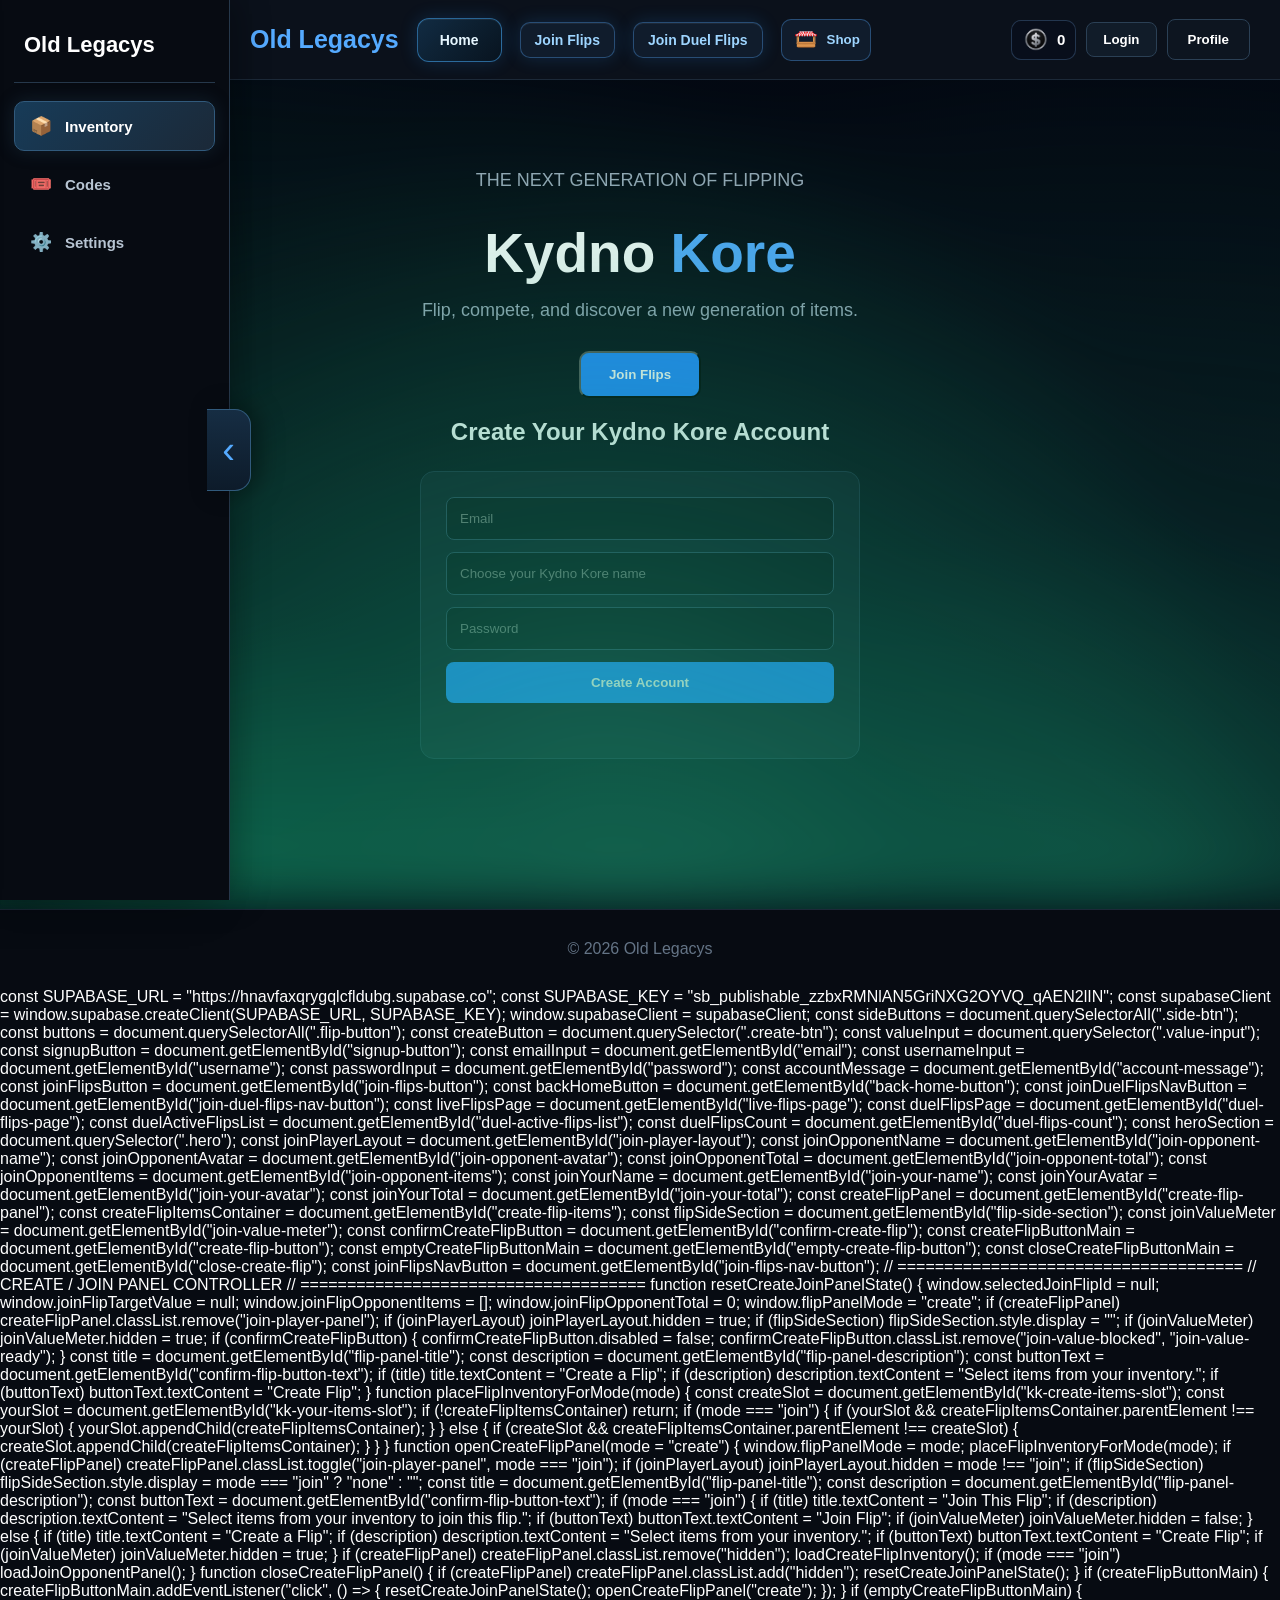
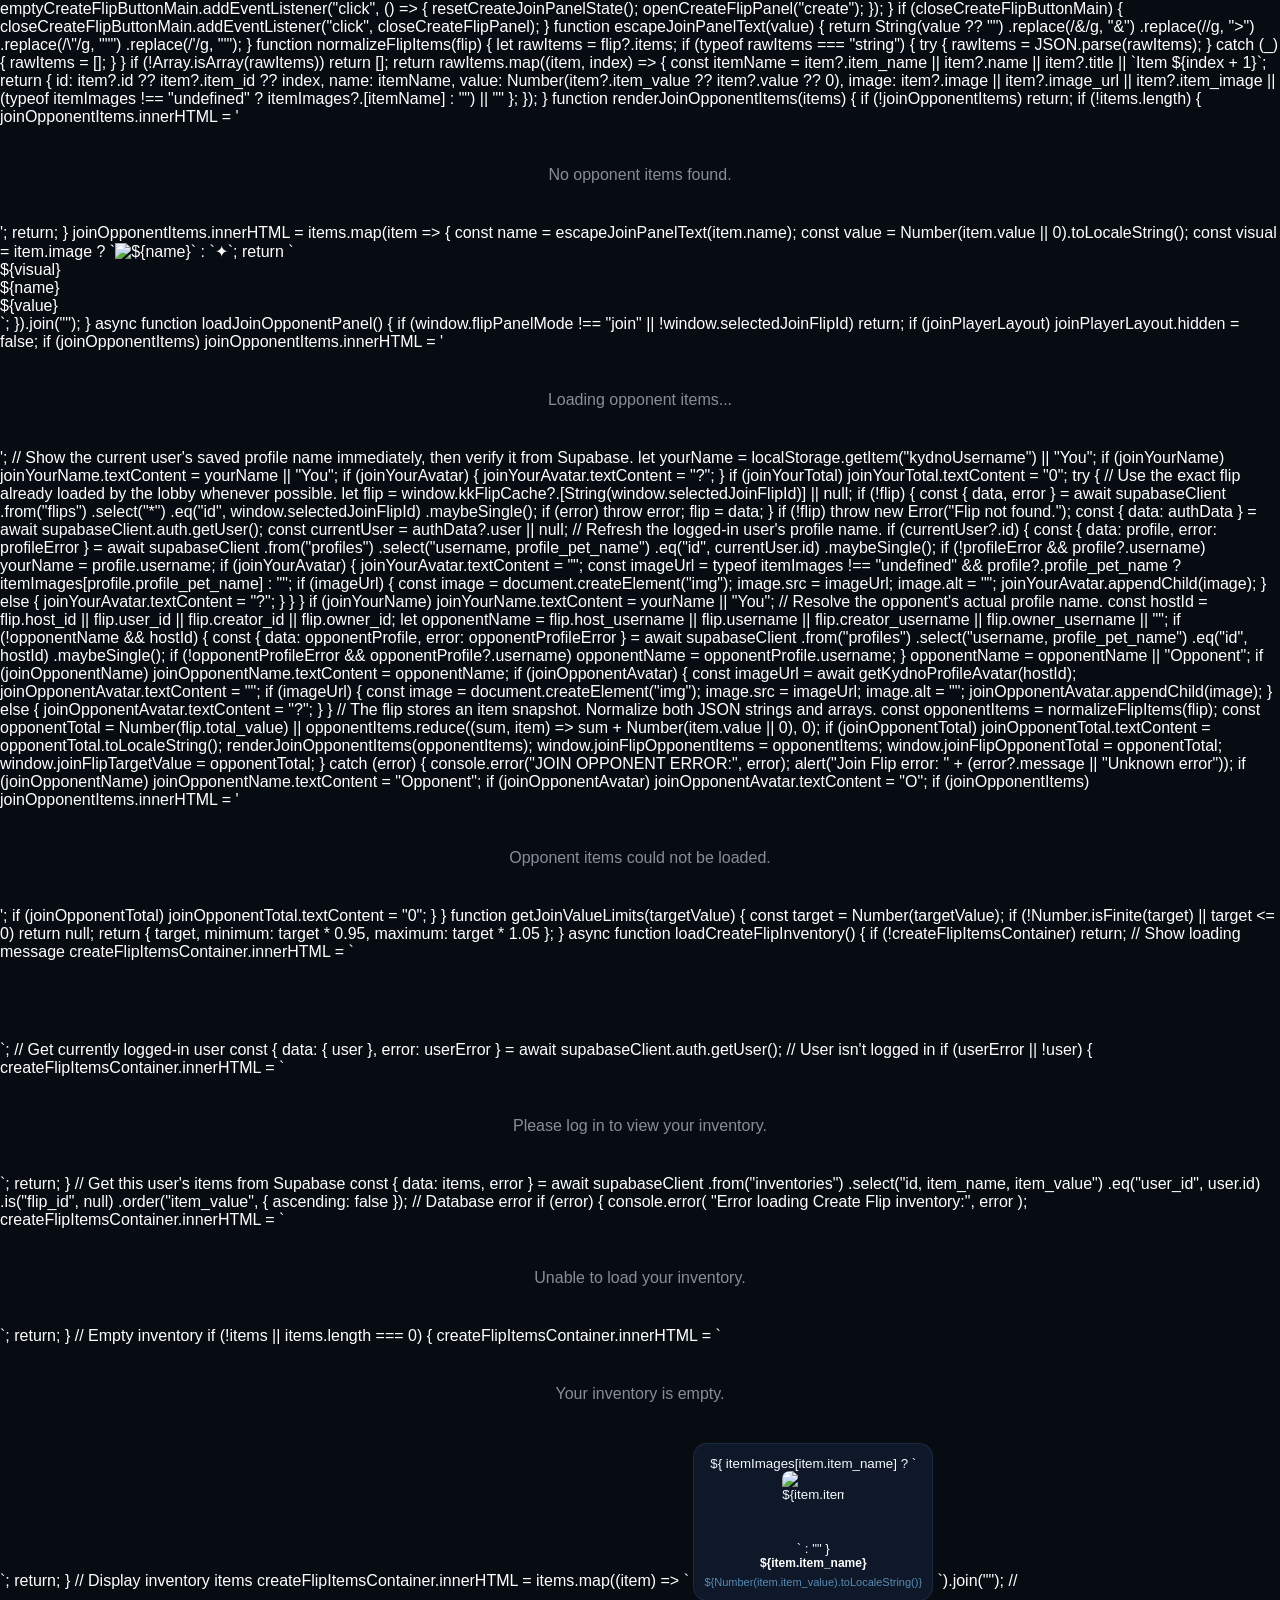
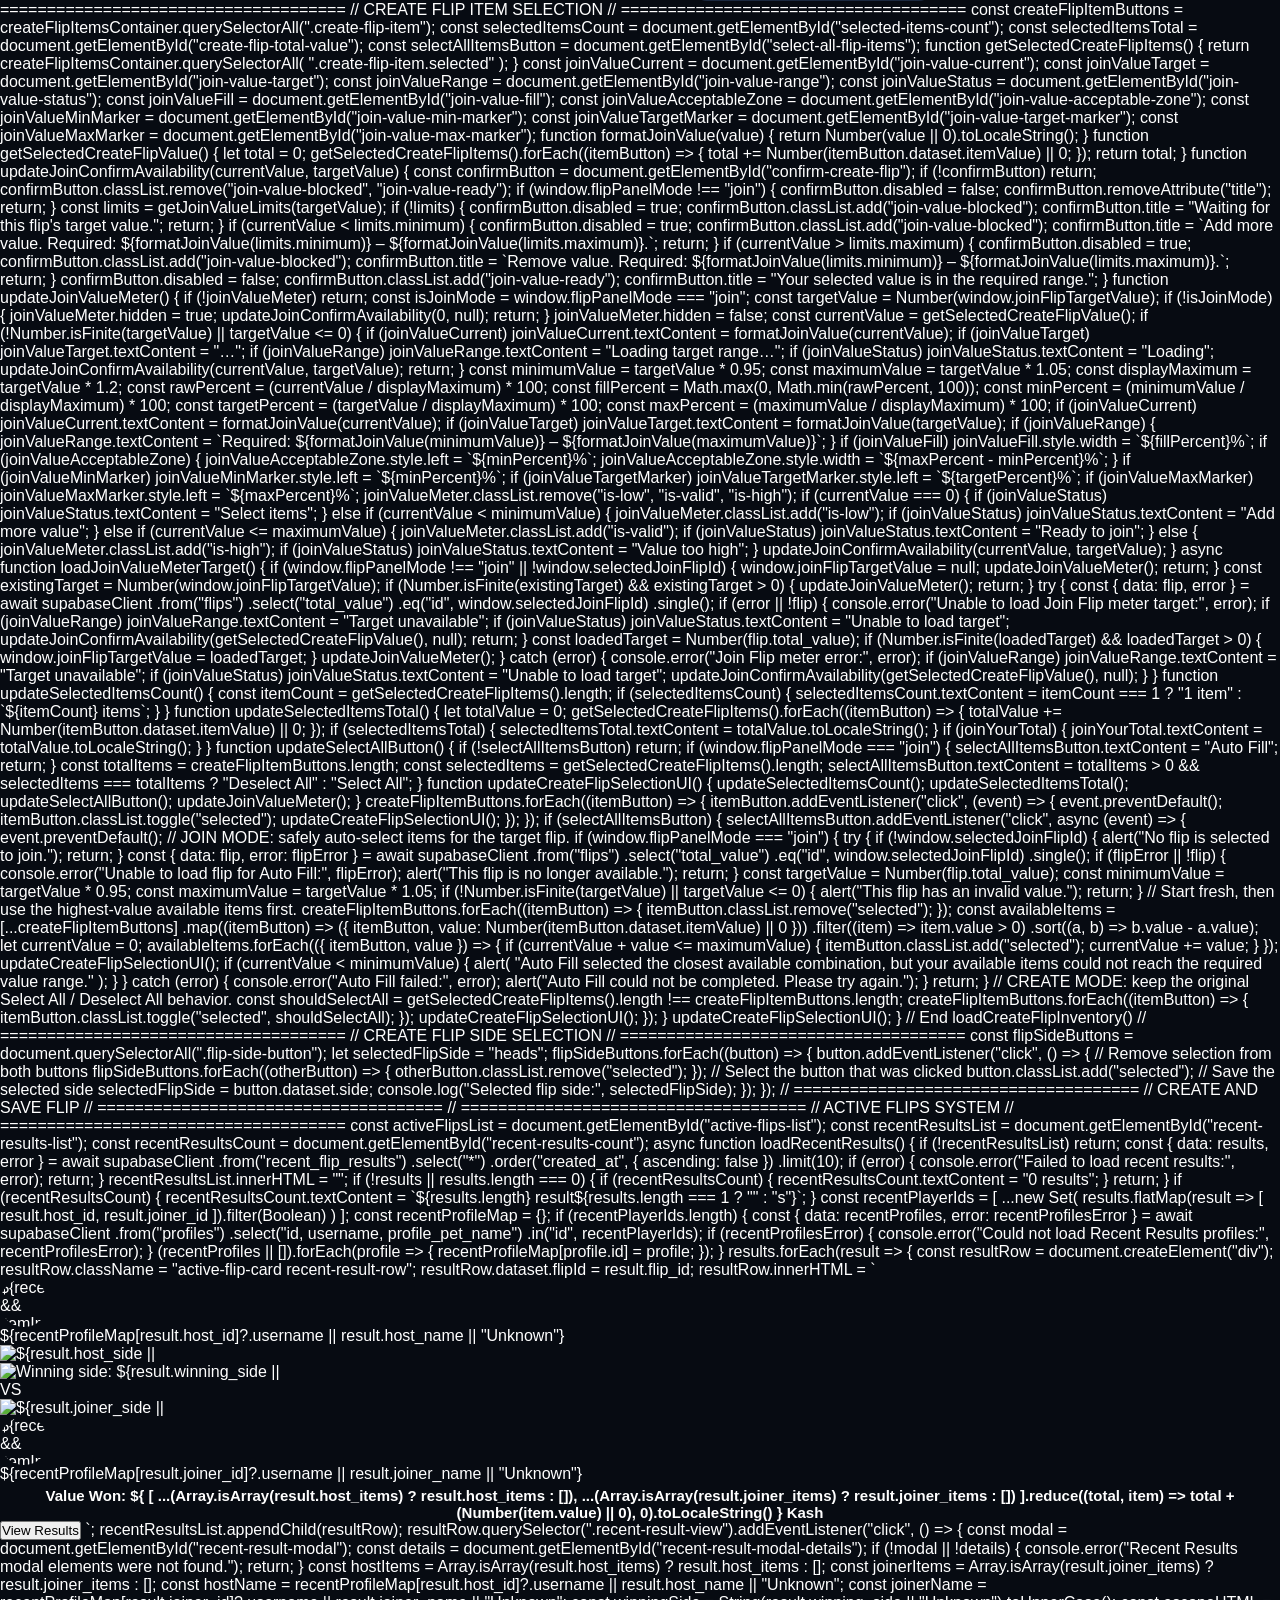
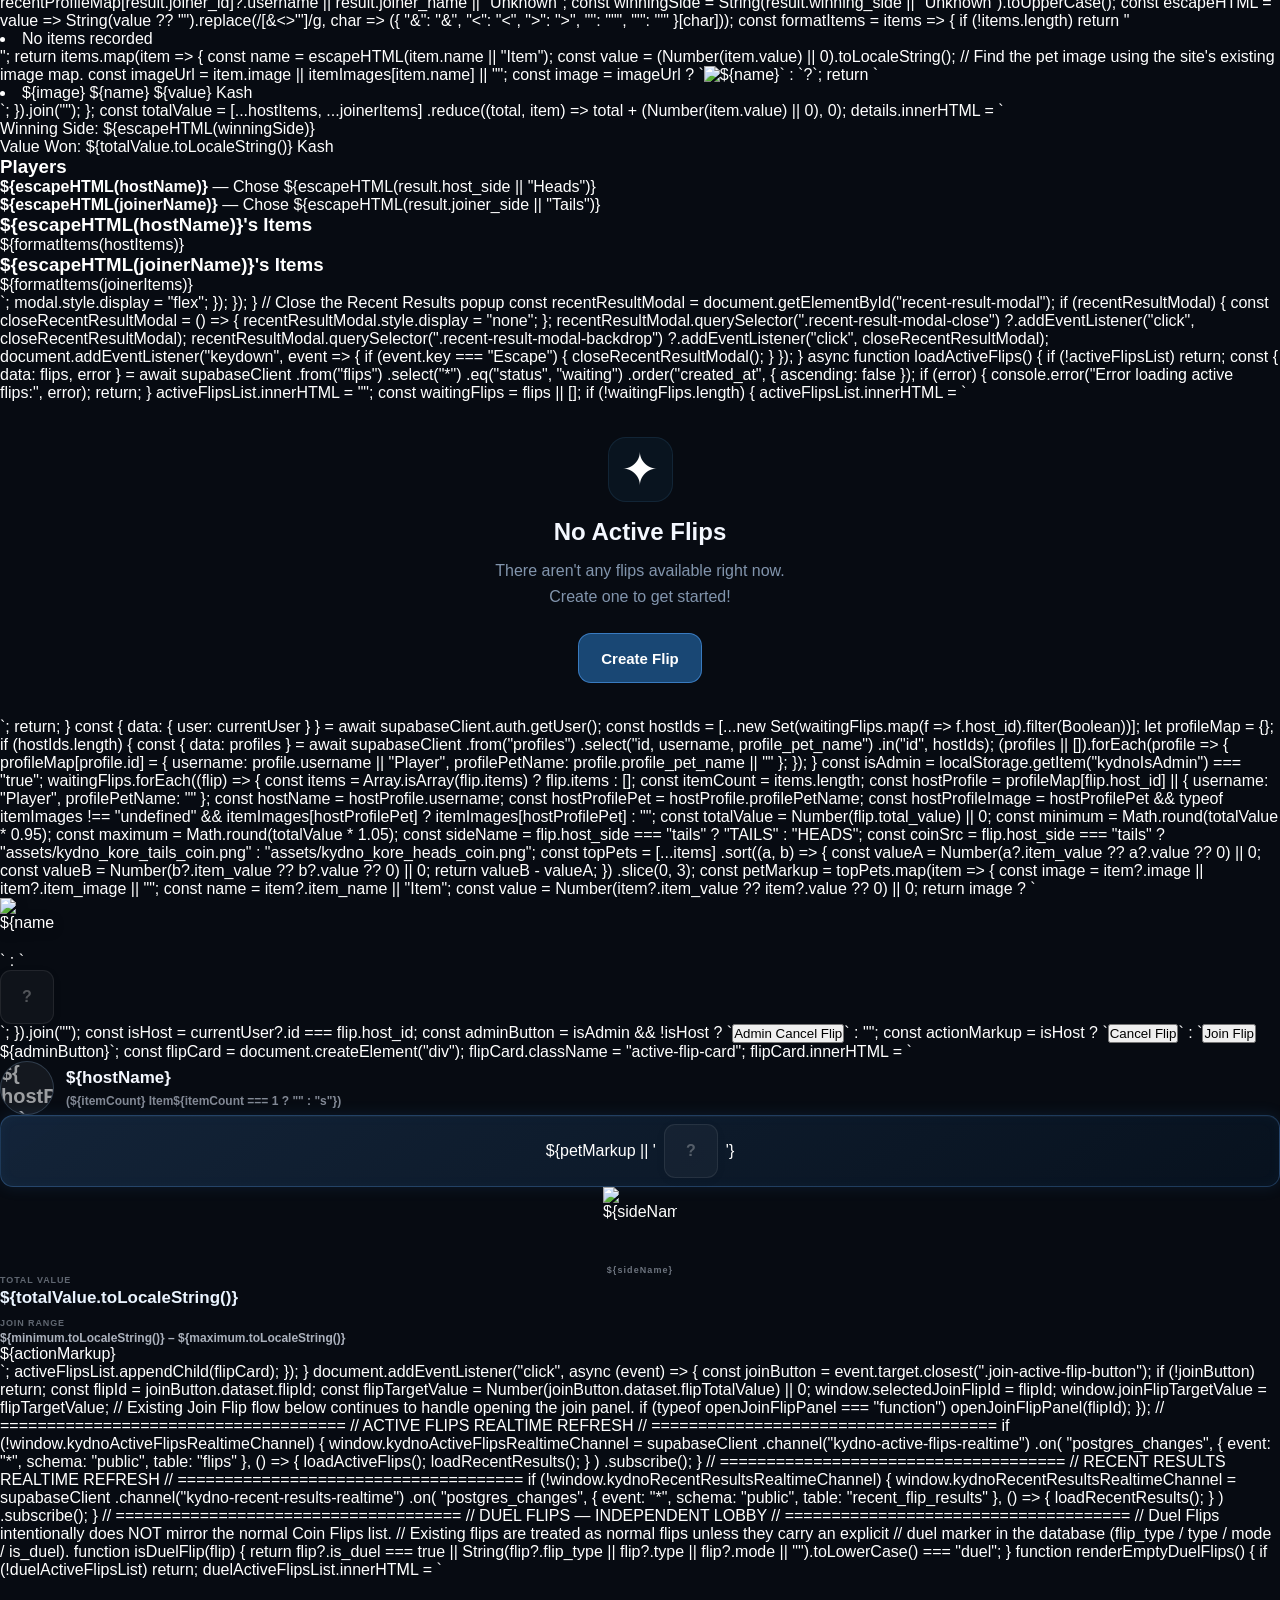
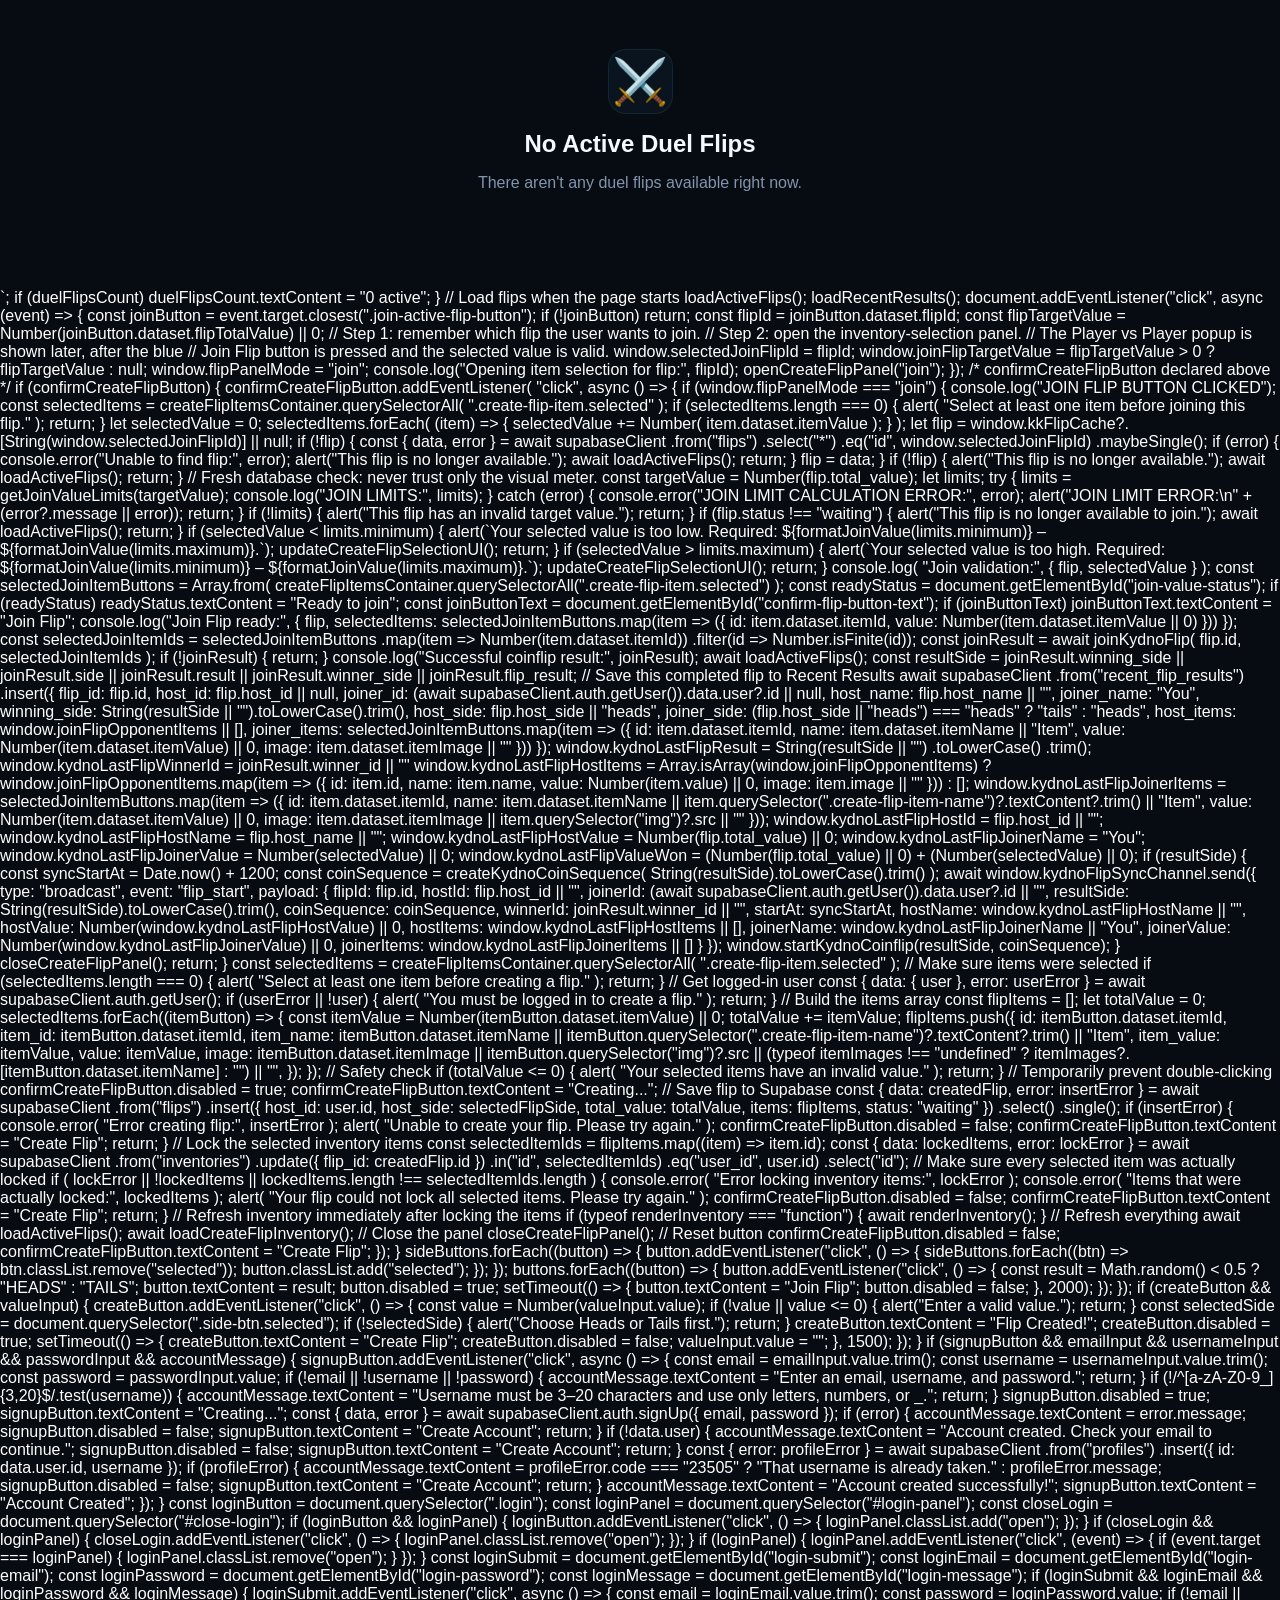
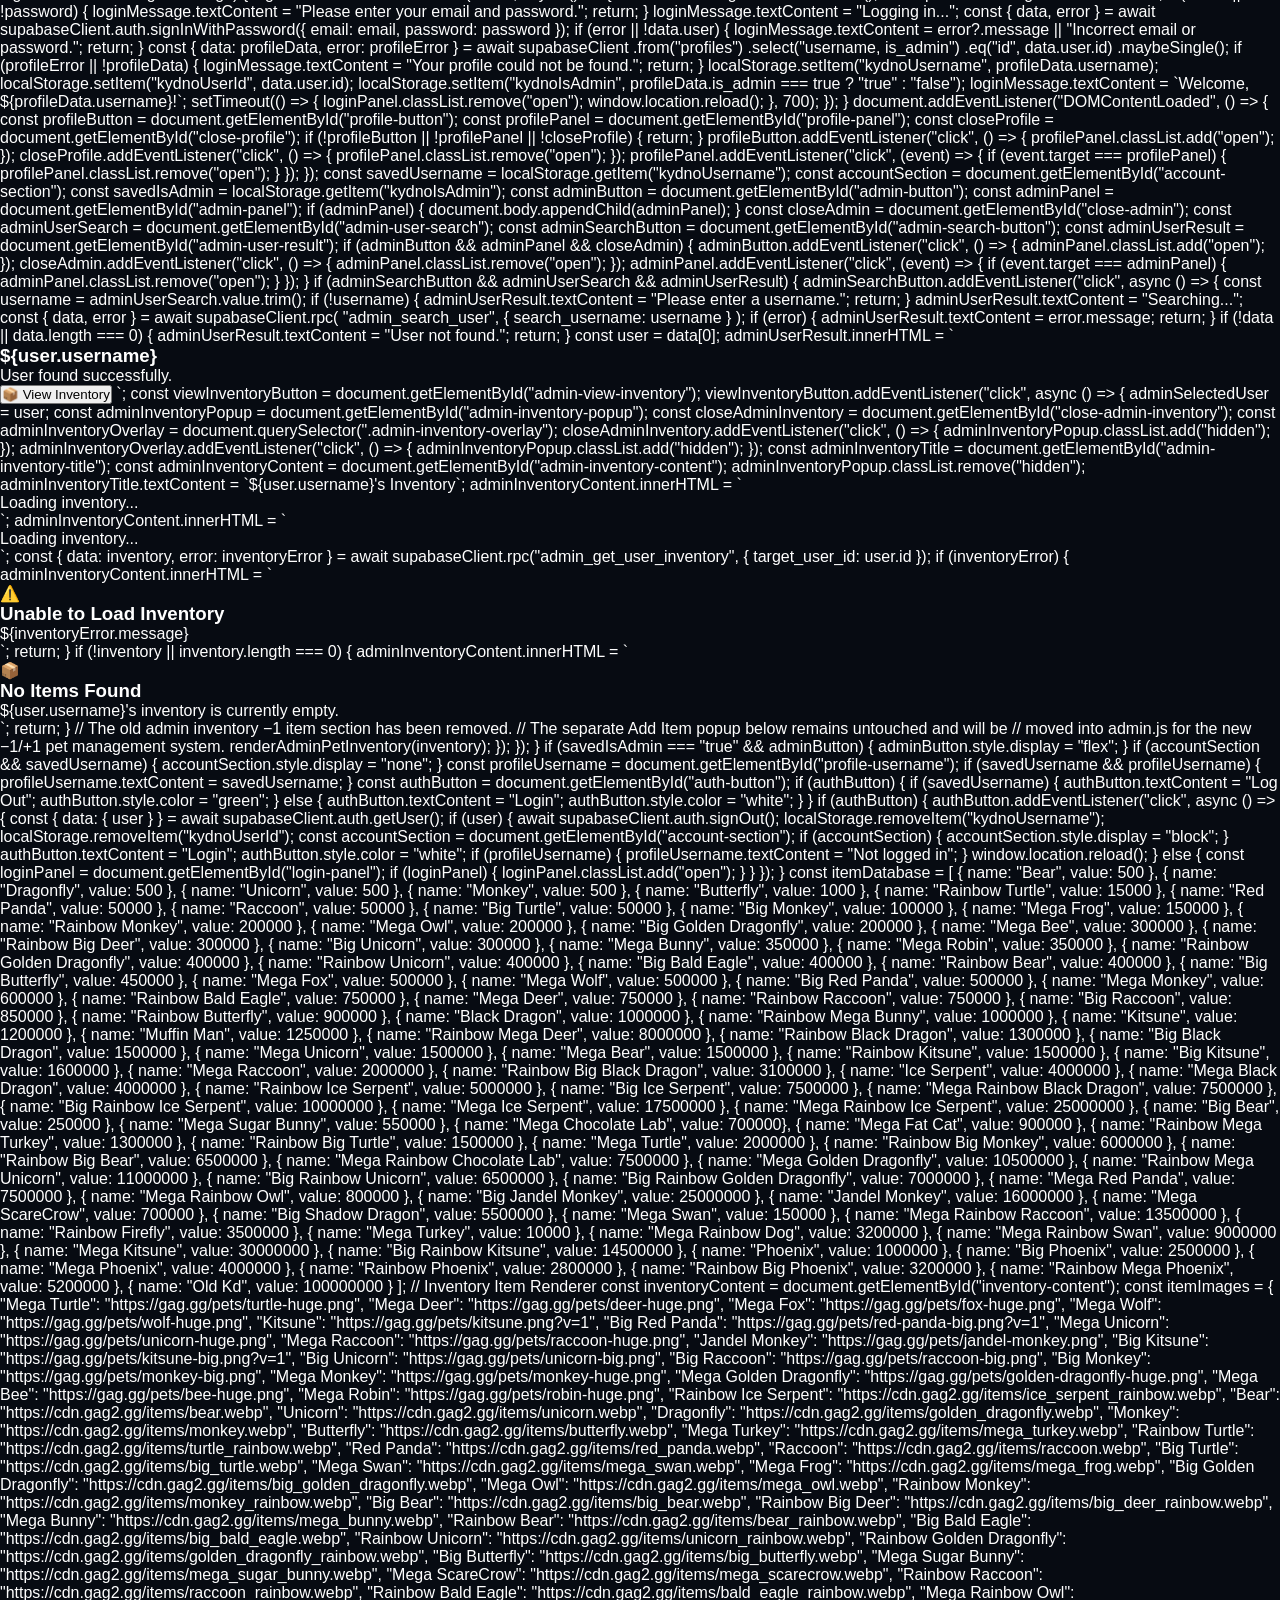
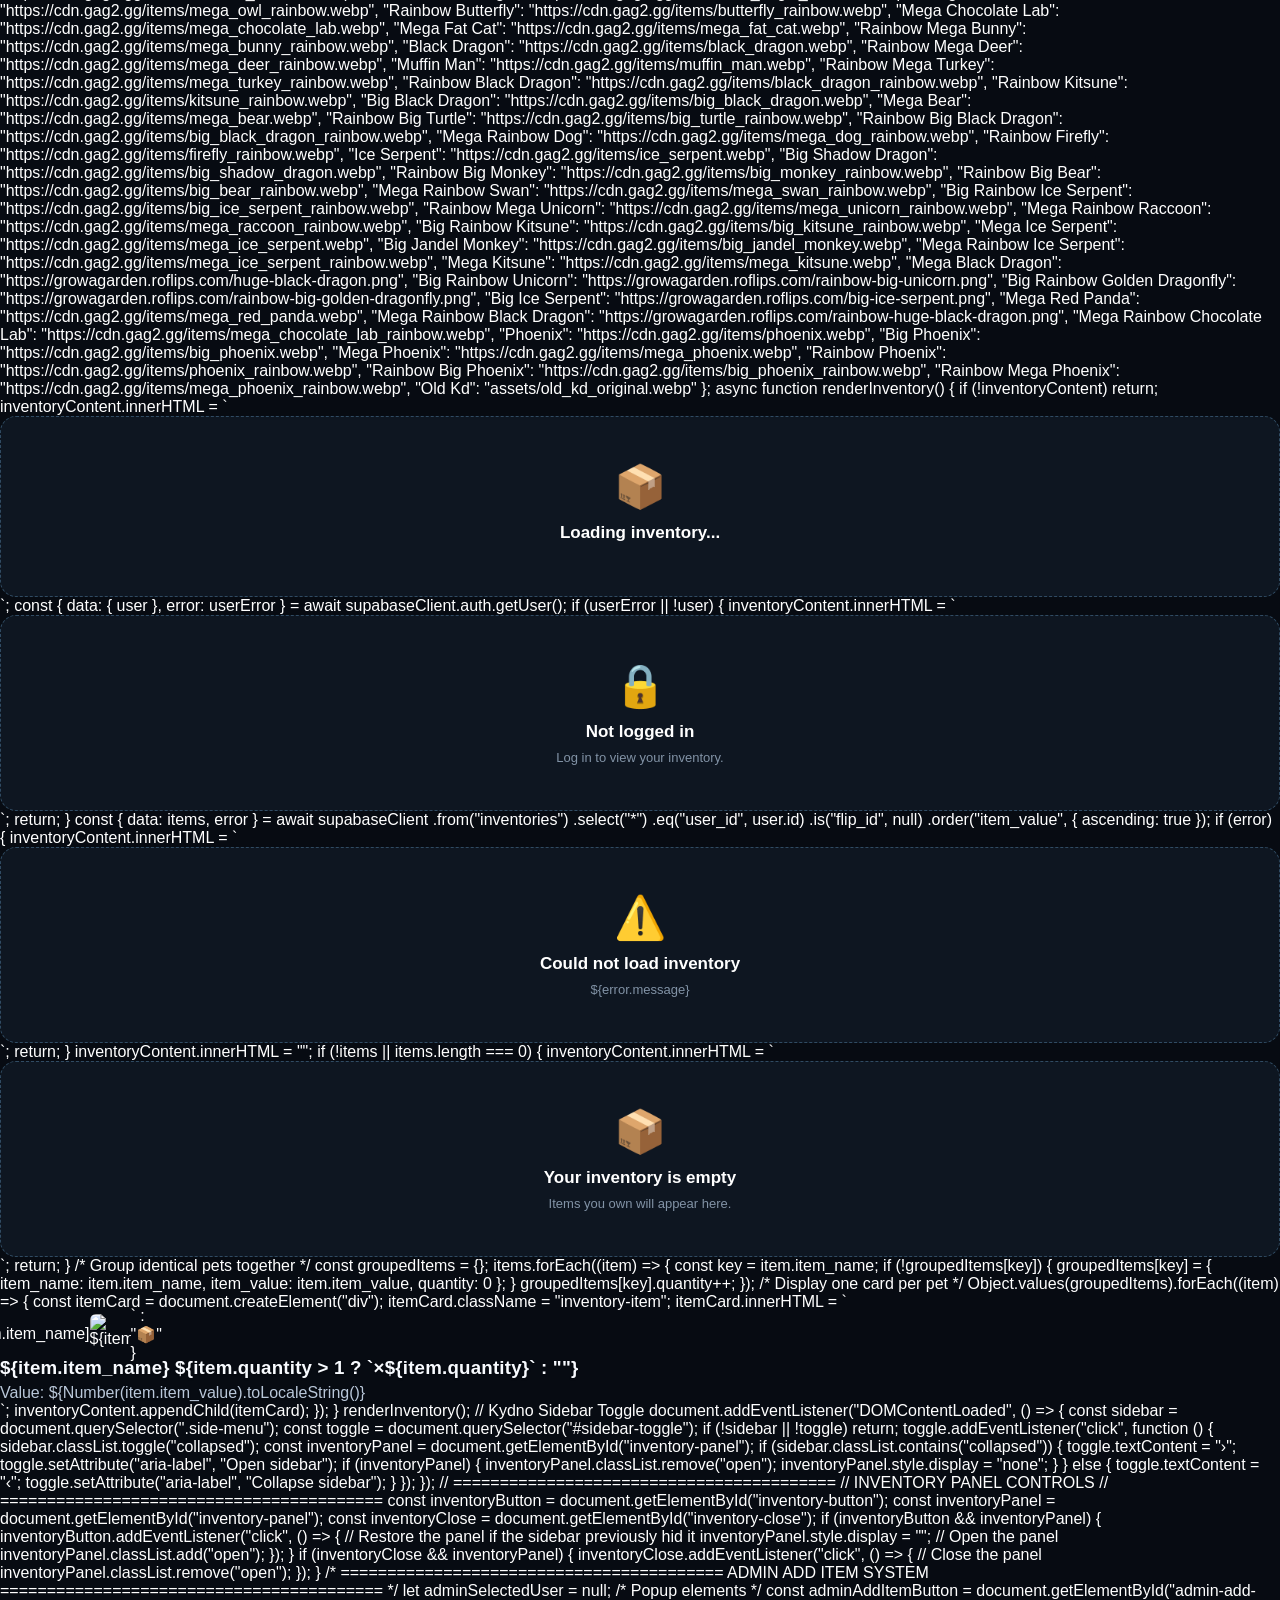
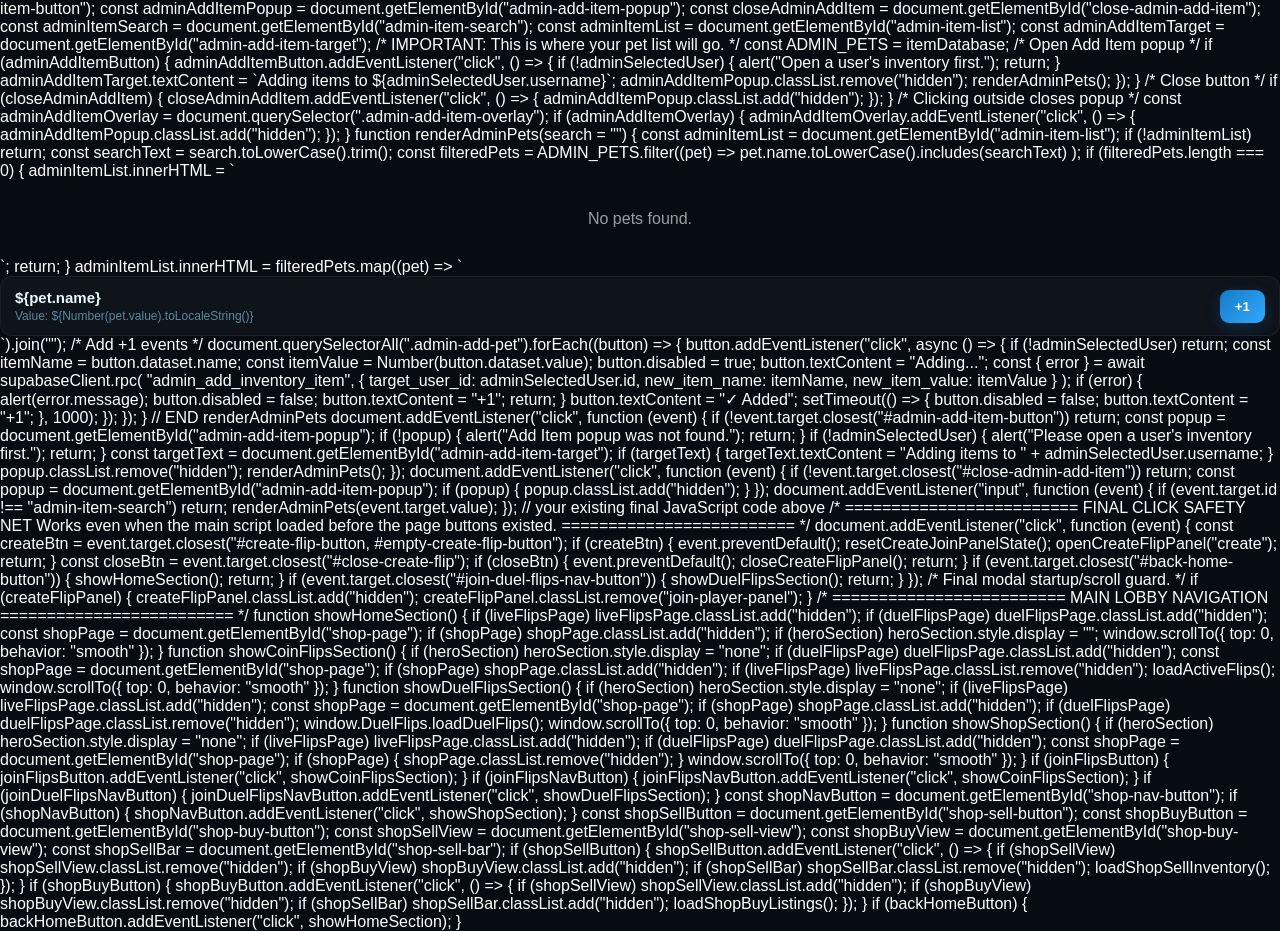
==== commit 8478045d: "ok" ====
--- a/index.html
+++ b/index.html
@@ -1513,6 +1513,33 @@
                                                                                                                                                                                                                                                                                                         
                                                                                                                                                                                                                                                                                                         
                                                                                                                                                                                                                                                                                                         </div>
+                                                                                                                                                                                                                                                                                                        <!-- PET VALUES WINDOW -->
+                                                                                                                                                                                                                                                                                                        <div id="pet-values-window" class="pet-values-window">
+                                                                                                                                                                                                                                                                                                            <div class="pet-values-panel">
+                                                                                                                                                                                                                                                                                                            
+                                                                                                                                                                                                                                                                                                                    <div class="pet-values-header">
+                                                                                                                                                                                                                                                                                                                                <h2>Pet Values</h2>
+                                                                                                                                                                                                                                                                                                                                
+                                                                                                                                                                                                                                                                                                                                            <button
+                                                                                                                                                                                                                                                                                                                                                            type="button"
+                                                                                                                                                                                                                                                                                                                                                                            id="pet-values-close"
+                                                                                                                                                                                                                                                                                                                                                                                            aria-label="Close Pet Values"
+                                                                                                                                                                                                                                                                                                                                                                                                        >&times;</button>
+                                                                                                                                                                                                                                                                                                                                                                                                                </div>
+                                                                                                                                                                                                                                                                                                                                                                                                                
+                                                                                                                                                                                                                                                                                                                                                                                                                        <input
+                                                                                                                                                                                                                                                                                                                                                                                                                                    type="search"
+                                                                                                                                                                                                                                                                                                                                                                                                                                                id="pet-values-search"
+                                                                                                                                                                                                                                                                                                                                                                                                                                                            placeholder="Search pets..."
+                                                                                                                                                                                                                                                                                                                                                                                                                                                                        autocomplete="off"
+                                                                                                                                                                                                                                                                                                                                                                                                                                                                                >
+                                                                                                                                                                                                                                                                                                                                                                                                                                                                                
+                                                                                                                                                                                                                                                                                                                                                                                                                                                                                        <div id="pet-values-list">
+                                                                                                                                                                                                                                                                                                                                                                                                                                                                                                    <p>Loading pets...</p>
+                                                                                                                                                                                                                                                                                                                                                                                                                                                                                                            </div>
+                                                                                                                                                                                                                                                                                                                                                                                                                                                                                                            
+                                                                                                                                                                                                                                                                                                                                                                                                                                                                                                                </div>
+                                                                                                                                                                                                                                                                                                                                                                                                                                                                                                                </div>
                                                                                                                                                                                                                                                                                                         <!-- PROFILE PICTURE SELECTOR -->
                                                                                                                                                                                                                                                                                                         <div id="profile-picture-selector" class="profile-picture-selector">
                                                                                                                                                                                                                                                                                                         
@@ -2050,6 +2077,7 @@
 © 2026 Old Legacys
 </footer>
 <script src="https://cdn.jsdelivr.net/npm/@supabase/supabase-js@2"></script>
+<script src="js/duel-flips.js"></script
 <script>
 const SUPABASE_URL = "https://hnavfaxqrygqlcfldubg.supabase.co";
 const SUPABASE_KEY = "sb_publishable_zzbxRMNlAN5GriNXG2OYVQ_qAEN2lIN";
@@ -3272,52 +3300,7 @@
             <p>There aren't any duel flips available right now.</p>
         </div>`;
     if (duelFlipsCount) duelFlipsCount.textContent = "0 active";
-}
-
-async function loadDuelFlips() {
-    if (!duelActiveFlipsList) return;
-
-    const { data: flips, error } = await supabaseClient
-        .from("flips")
-        .select("*")
-        .eq("status", "waiting")
-        .order("created_at", { ascending: false });
-
-    if (error) {
-        console.error("Error loading duel flips:", error);
-        renderEmptyDuelFlips();
-        return;
-    }
-
-    const duelFlips = (flips || []).filter(isDuelFlip);
-    duelActiveFlipsList.innerHTML = "";
-    if (duelFlipsCount) duelFlipsCount.textContent = `${duelFlips.length} active`;
-
-    if (!duelFlips.length) {
-        renderEmptyDuelFlips();
-        return;
-    }
-
-    // Reuse the same visual card structure as normal flips, but only for
-    // records explicitly marked as duel flips.
-    const { data: { user: currentUser } } = await supabaseClient.auth.getUser();
-    duelFlips.forEach((flip) => {
-        const itemCount = Array.isArray(flip.items) ? flip.items.length : 0;
-        const flipCard = document.createElement("div");
-        flipCard.className = "active-flip-card";
-        flipCard.innerHTML =
-            window.createFlipRow(
-                    flip,
-                            currentUser
-                                );
-        if (currentUser?.id && flip.host_id === currentUser.id) {
-            const btn = flipCard.querySelector(".join-active-flip-button");
-            if (btn) { btn.disabled = true; btn.textContent = "Your Flip"; }
-        }
-        duelActiveFlipsList.appendChild(flipCard);
-    });
-}
-
+}                                                                                                                                                                                                                                                                                                                                                                                                                                                       
 // Load flips when the page starts
 
                                                                                                                                                                                                                                                                                                                                                                                                                                                                                                                                                                                                                                                                                                                                                                                                                                                                                                                                                                                                                                                                                                                                                                                                                                                                                                                                                                                                                                                                                                                                                                                                                                                                                                                                                                         loadActiveFlips();
@@ -4238,8 +4221,6 @@
 { name: "Rainbow Mega Turkey", value: 1300000 },
 { name: "Rainbow Big Turtle", value: 1500000 },
 { name: "Mega Turtle", value: 2000000 },
-{ name: "Rainbow Big Golden Dragonfly", value: 3500000 },
-{ name: "Rainbow Big Unicorn", value: 4000000 },
 { name: "Rainbow Big Monkey", value: 6000000 },
 { name: "Rainbow Big Bear", value: 6500000 },
 { name: "Mega Rainbow Chocolate Lab", value: 7500000 },
@@ -4822,7 +4803,7 @@
 
                                                                         if (duelFlipsPage) duelFlipsPage.classList.remove("hidden");
 
-                                                                            loadDuelFlips();
+                                                                            window.DuelFlips.loadDuelFlips();
 
                                                                                 window.scrollTo({ top: 0, behavior: "smooth" });
                                                                                 }
--- a/style.css
+++ b/style.css
@@ -4267,6 +4267,173 @@
                                                                                                                                                       #recent-result-modal-details .recent-modal-item-value {
                                                                                                                                                           color: #aebdce;
                                                                                                                                                               font-size: 13px;
-                                                                                                                                                              }                                                                                                                                                                                                                                                                                                                                                                                                                                                                                                                                                                                                                                                                                                                                                                                                                                    
+                                                                                                                                                              }           
+ /* ========================================
+    KYDNO KORE — PET VALUES WINDOW
+    ======================================== */
+
+    .pet-values-window {
+        display: none;
+            position: fixed;
+                inset: 0;
+                    z-index: 100000;
+                        align-items: center;
+                            justify-content: center;
+                                padding: 18px;
+                                    background: rgba(0, 0, 0, 0.78);
+                                        backdrop-filter: blur(5px);
+                                        }
+
+                                        .pet-values-panel {
+                                            display: flex;
+                                                flex-direction: column;
+                                                    width: 100%;
+                                                        max-width: 480px;
+                                                            max-height: 82vh;
+                                                                overflow: hidden;
+                                                                    padding: 20px;
+                                                                        border: 1px solid rgba(120, 190, 255, 0.25);
+                                                                            border-radius: 16px;
+                                                                                background: #111923;
+                                                                                    color: #ffffff;
+                                                                                        box-shadow: 0 0 30px rgba(60, 150, 255, 0.12);
+                                                                                        }
+
+                                                                                        .pet-values-header {
+                                                                                            display: flex;
+                                                                                                align-items: center;
+                                                                                                    justify-content: space-between;
+                                                                                                        gap: 12px;
+                                                                                                            margin-bottom: 16px;
+                                                                                                            }
+
+                                                                                                            .pet-values-header h2 {
+                                                                                                                margin: 0;
+                                                                                                                    color: #ffffff;
+                                                                                                                        font-size: 23px;
+                                                                                                                            font-weight: 700;
+                                                                                                                            }
+
+                                                                                                                            #pet-values-close {
+                                                                                                                                flex-shrink: 0;
+                                                                                                                                    width: 36px;
+                                                                                                                                        height: 36px;
+                                                                                                                                            border: none;
+                                                                                                                                                border-radius: 8px;
+                                                                                                                                                    background: rgba(255, 255, 255, 0.07);
+                                                                                                                                                        color: #ffffff;
+                                                                                                                                                            font-size: 26px;
+                                                                                                                                                                cursor: pointer;
+                                                                                                                                                                }
+
+                                                                                                                                                                #pet-values-close:hover {
+                                                                                                                                                                    background: rgba(255, 255, 255, 0.14);
+                                                                                                                                                                    }
+
+                                                                                                                                                                    #pet-values-search {
+                                                                                                                                                                        box-sizing: border-box;
+                                                                                                                                                                            width: 100%;
+                                                                                                                                                                                height: 42px;
+                                                                                                                                                                                    flex-shrink: 0;
+                                                                                                                                                                                        margin-bottom: 14px;
+                                                                                                                                                                                            padding: 0 13px;
+                                                                                                                                                                                                border: 1px solid rgba(120, 190, 255, 0.2);
+                                                                                                                                                                                                    border-radius: 9px;
+                                                                                                                                                                                                        outline: none;
+                                                                                                                                                                                                            background: #0b121b;
+                                                                                                                                                                                                                color: #ffffff;
+                                                                                                                                                                                                                    font-size: 14px;
+                                                                                                                                                                                                                    }
+
+                                                                                                                                                                                                                    #pet-values-search::placeholder {
+                                                                                                                                                                                                                        color: #8493a5;
+                                                                                                                                                                                                                        }
+
+                                                                                                                                                                                                                        #pet-values-search:focus {
+                                                                                                                                                                                                                            border-color: #70baff;
+                                                                                                                                                                                                                            }
+
+                                                                                                                                                                                                                            #pet-values-list {
+                                                                                                                                                                                                                                min-height: 0;
+                                                                                                                                                                                                                                    overflow-y: auto;
+                                                                                                                                                                                                                                        overscroll-behavior: contain;
+                                                                                                                                                                                                                                            padding-right: 3px;
+                                                                                                                                                                                                                                            }
+
+                                                                                                                                                                                                                                            #pet-values-list > p {
+                                                                                                                                                                                                                                                color: #aebdce;
+                                                                                                                                                                                                                                                    text-align: center;
+                                                                                                                                                                                                                                                        padding: 18px 0;
+                                                                                                                                                                                                                                                        }
+
+                                                                                                                                                                                                                                                        @media (max-width: 480px) {
+                                                                                                                                                                                                                                                            .pet-values-panel {
+                                                                                                                                                                                                                                                                    padding: 16px;
+                                                                                                                                                                                                                                                                            max-height: 85vh;
+                                                                                                                                                                                                                                                                                }
+
+                                                                                                                                                                                                                                                                                    .pet-values-header h2 {
+                                                                                                                                                                                                                                                                                            font-size: 21px;
+                                                                                                                                                                                                                                                                                                }
+                                                                                                                                                                                                                                                                                                }             
+
+ /* ========================================
+    KYDNO KORE — PET VALUES LIST ROWS
+    ======================================== */
+
+    .pet-values-row {
+        display: flex;
+            align-items: center;
+                justify-content: space-between;
+                    gap: 12px;
+                        min-height: 52px;
+                            margin-bottom: 7px;
+                                padding: 7px 10px;
+                                    border: 1px solid rgba(120, 190, 255, 0.08);
+                                        border-radius: 10px;
+                                            background: rgba(255, 255, 255, 0.035);
+                                            }
+
+                                            .pet-values-pet {
+                                                display: flex;
+                                                    align-items: center;
+                                                        gap: 11px;
+                                                            min-width: 0;
+                                                                color: #f4f7fb;
+                                                                    font-size: 14px;
+                                                                        font-weight: 600;
+                                                                        }
+
+                                                                        .pet-values-image,
+                                                                        .pet-values-image-placeholder {
+                                                                            width: 36px;
+                                                                                height: 36px;
+                                                                                    min-width: 36px;
+                                                                                        flex: 0 0 36px;
+                                                                                            object-fit: contain;
+                                                                                                border-radius: 7px;
+                                                                                                }
+
+                                                                                                .pet-values-image-placeholder {
+                                                                                                    display: flex;
+                                                                                                        align-items: center;
+                                                                                                            justify-content: center;
+                                                                                                                background: rgba(255, 255, 255, 0.08);
+                                                                                                                    color: #aebdce;
+                                                                                                                    }
+
+                                                                                                                    .pet-values-amount {
+                                                                                                                        flex-shrink: 0;
+                                                                                                                            color: #8ecbff;
+                                                                                                                                font-size: 13px;
+                                                                                                                                    font-weight: 700;
+                                                                                                                                        text-align: right;
+                                                                                                                                        }
+
+                                                                                                                                        .pet-values-row:hover {
+                                                                                                                                            border-color: rgba(120, 190, 255, 0.25);
+                                                                                                                                                background: rgba(120, 190, 255, 0.06);
+                                                                                                                                                }
+                                                                                                                                                                                                                                                                                                                                                                                                                                                                                                                                                                                                                                                                                                                                                                                                                                                                                                                                                                                                                                                                                                                                                                                                                                                                                                                                                                                                                        
                                                                                                                                                                                                                                                                                                                                                                                                                                                                                                                                                                                 
                                                                                                                                                                                                     
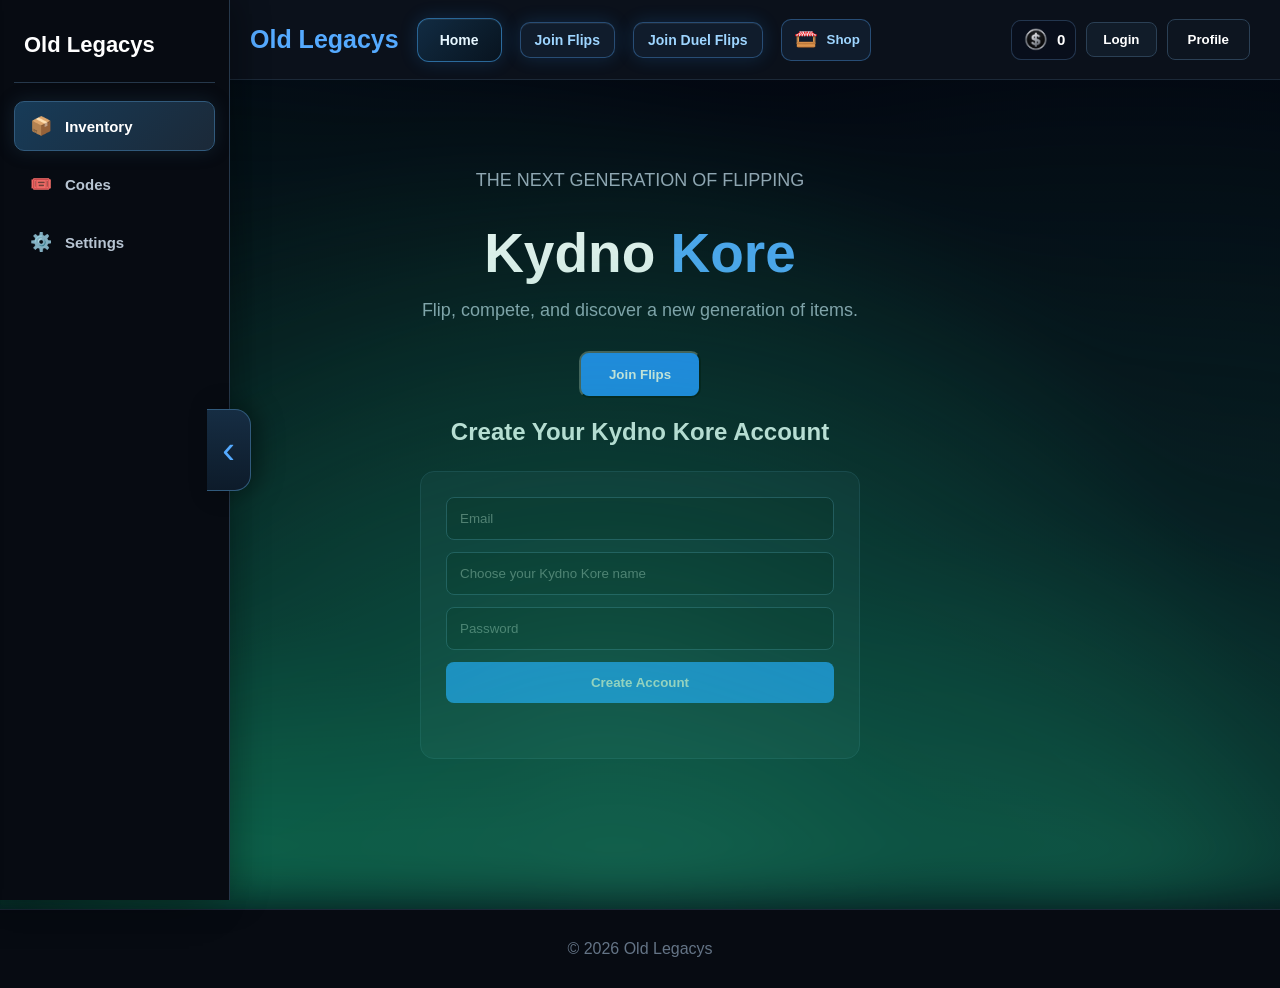
==== commit 607bb7f6: "fix" ====
--- a/index.html
+++ b/index.html
@@ -2077,7 +2077,7 @@
 © 2026 Old Legacys
 </footer>
 <script src="https://cdn.jsdelivr.net/npm/@supabase/supabase-js@2"></script>
-<script src="js/duel-flips.js"></script
+<script src="js/duel-flips.js"></script>
 <script>
 const SUPABASE_URL = "https://hnavfaxqrygqlcfldubg.supabase.co";
 const SUPABASE_KEY = "sb_publishable_zzbxRMNlAN5GriNXG2OYVQ_qAEN2lIN";
